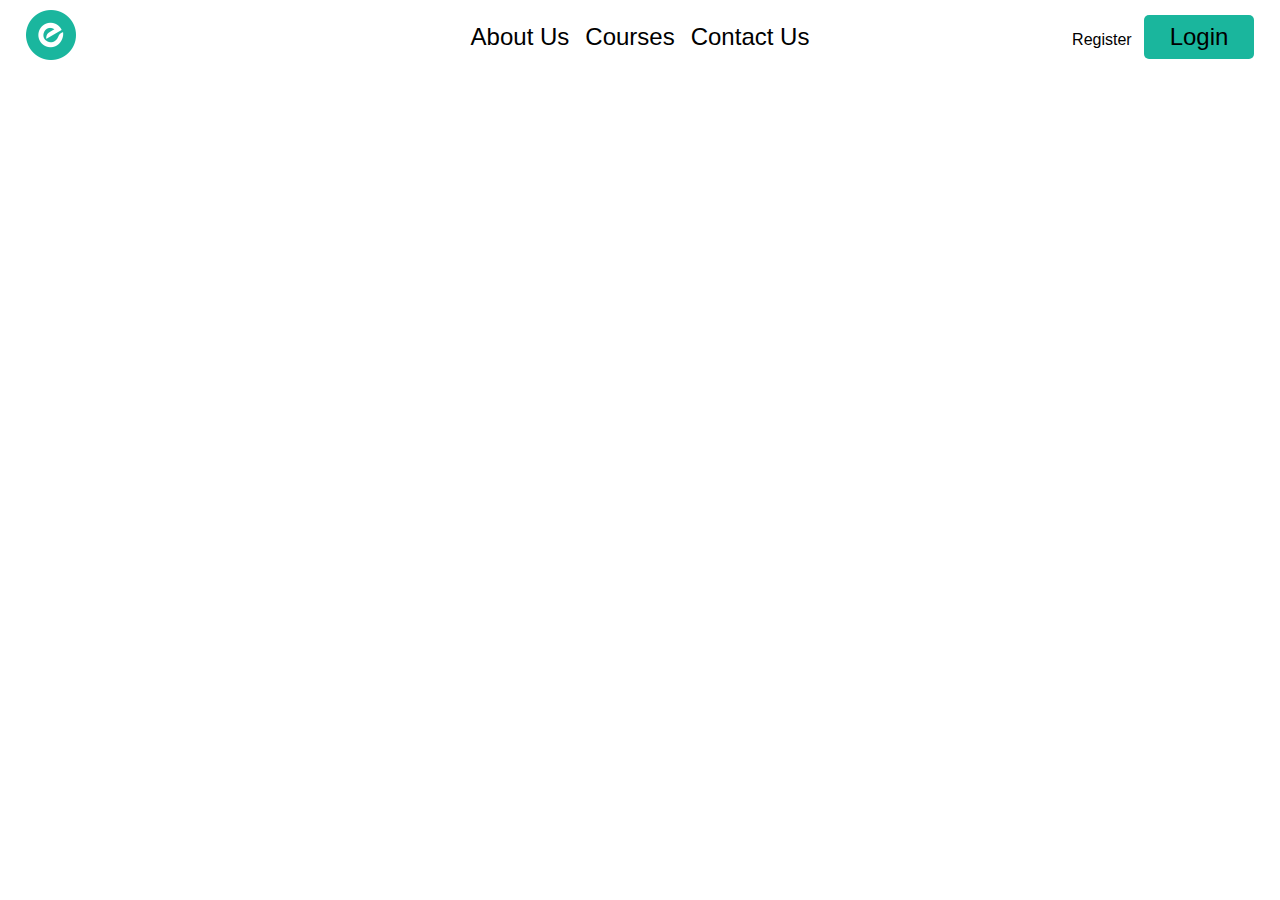
==== index.html @ 357822fe "Add Navbar, mobile menu, and website icon" ====
<!DOCTYPE html>
<html lang="en">
    <head>
        <meta charset="UTF-8" />
        <meta name="viewport" content="width=device-width, initial-scale=1" />

        <title>EduBridge - Online Course Platform</title>

        <link href="css/index.css" rel="stylesheet" />
        <link rel="icon" href="images/logo.png" type="image/png" />
    </head>

    <body>
        <header>
            <a href="/" title="Home">
                <img src="images/logo.png" alt="EduBridge Logo" class="logo" />
            </a>

            <div class="header-links">
                <a href="about.html" class="menu__link">About Us</a>
                <a href="courses.html" class="menu__link">Courses</a>
                <a href="contact.html" class="menu__link">Contact Us</a>
            </div>

            <div class="headerEnd">
                <a href="register.html" class="menu__link register">Register</a>
                <a class="menu__link mainCTA">Login</a>

                <button class="hamburger-icon">
                    <svg xmlns="http://www.w3.org/2000/svg" height="1em" viewBox="0 0 448 512">
                        <!--! Font Awesome Free 6.4.2 by @fontawesome - https://fontawesome.com License - https://fontawesome.com/license (Commercial License) Copyright 2023 Fonticons, Inc. -->
                        <path
                            d="M0 96C0 78.3 14.3 64 32 64H416c17.7 0 32 14.3 32 32s-14.3 32-32 32H32C14.3 128 0 113.7 0 96zM0 256c0-17.7 14.3-32 32-32H416c17.7 0 32 14.3 32 32s-14.3 32-32 32H32c-17.7 0-32-14.3-32-32zM448 416c0 17.7-14.3 32-32 32H32c-17.7 0-32-14.3-32-32s14.3-32 32-32H416c17.7 0 32 14.3 32 32z" />
                    </svg>
                </button>
            </div>
            <section class="mobile-menu">
                <a href="about.html" class="menu__link">About Us</a>
                <a href="courses.html" class="menu__link">Courses</a>
                <a href="contact.html" class="menu__link">Contact Us</a>
                <a href="login.html" class="menu__link">Login</a>
                <a href="register.html" class="menu__link">Register</a>
                <button class="close-icon">
                    <svg xmlns="http://www.w3.org/2000/svg" height="1em" viewBox="0 0 384 512">
                        <!--! Font Awesome Free 6.4.2 by @fontawesome - https://fontawesome.com License - https://fontawesome.com/license (Commercial License) Copyright 2023 Fonticons, Inc. -->
                        <path
                            d="M342.6 150.6c12.5-12.5 12.5-32.8 0-45.3s-32.8-12.5-45.3 0L192 210.7 86.6 105.4c-12.5-12.5-32.8-12.5-45.3 0s-12.5 32.8 0 45.3L146.7 256 41.4 361.4c-12.5 12.5-12.5 32.8 0 45.3s32.8 12.5 45.3 0L192 301.3 297.4 406.6c12.5 12.5 32.8 12.5 45.3 0s12.5-32.8 0-45.3L237.3 256 342.6 150.6z" />
                    </svg>
                </button>
            </section>
        </header>

        <section class="landing__container"></section>

        <footer></footer>
        <script src="js/app.js"></script>
    </body>
</html>
---- css/index.css ----
/* --- Fonts Importing --- */

@font-face {
    font-family: "Spartan";
    src: url("../fonts/spartan.woff") format("woff");
    font-weight: normal;
    font-style: normal;
    font-display: swap;
}

@font-face {
    font-family: "Poppins-Regular";
    src: url("../fonts/poppins.woff") format("woff");
    font-weight: normal;
    font-style: normal;
    font-display: swap;
}

/* --- General Rules --- */
* {
    box-sizing: border-box;
    -webkit-font-smoothing: antialiased;
    text-rendering: optimizeLegibility;
    margin: 0;
}

:root {
    --primary: #1ab69d;
    --secondary: #ee4a62;
    --tertiary: #f8b81f;

    --black: #000000;
    --white: #ffffff;
    --gray: #ececec;

    --transition: ease 0.4s all;

    --font-Titles: "Spartan", sans-serif;
    --font-Text: "Poppins-Regular", sans-serif;
}

/* Header Styles */

header {
    position: sticky;
    box-sizing: border-box;
    top: 0;
    left: 0;
    z-index: 9999;
    width: 100%;
    display: flex;
    justify-content: space-between;
    align-items: center;
    padding: 10px 2vw;
    transition: var(--transition);
    background-color: var(--white);
}

.menu__link {
    font-weight: normal;
    font-family: var(--font-Text);
    align-self: center;
    font-size: 1.5rem;
    padding: 8px;
    text-decoration: none;
    color: var(--black);
    transition: var(--transition);
}

.header-links {
    position: absolute;
    top: 50%;
    left: 50%;
    transform: translate(-50%, -50%);
    display: inline-flex;
    padding: 0 1.5rem;
    justify-content: center;
    align-items: center;
    gap: 0;
    border-radius: 1rem;
}

.menu__link:hover {
    color: var(--primary);
}

.logo {
    height: 50px;
}

.hamburger-icon {
    display: none;
}

.mobile-menu {
    display: none;
    position: fixed;
    top: 0;
    left: 0;
    width: 100vw;
    height: 100vh;
    background-color: var(--primary);
    z-index: 999;
}

.mobile-menu.active {
    display: flex;
    flex-direction: column;
    align-items: center;
    justify-content: center;
}

.mobile-menu.active a {
    font-size: 64px;
    text-decoration: none;
    padding: 12px 0;
    color: var(--black);
    font-family: var(--font-Titles);
    transition: var(--transition);
}

.mobile-menu.active a:hover {
    text-decoration: underline;
}

.headerEnd a {
    color: var(--black);
    border-radius: 10px;
    transition: var(--transition);
    display: inline-flex;
    padding: 0.5rem;
    justify-content: center;
    align-items: center;
    border-radius: 1rem;
    font-size: 1rem;
}

.headerEnd a.mainCTA {
    border-radius: 10px;
    transition: var(--transition);
    display: inline-flex;
    padding: 8px 26px;
    justify-content: center;
    align-items: center;
    border-radius: 5px;
    background-color: var(--primary);
    font-size: 1.5rem;
}

.headerEnd a.mainCTA:hover {
    background-color: var(--black);
}

.close-icon {
    position: absolute;
    top: 10px;
    right: 2vw;
    background: none;
    border: none;
    cursor: pointer;
    outline: none;
    color: var(--black);
    cursor: pointer;
    outline: none;
    z-index: 1000;
}

@media screen and (max-width: 900px) {
    .header-links,
    .headerEnd a.mainCTA,
    .headerEnd a.register {
        display: none;
    }
    .hamburger-icon,
    .close-icon {
        display: block;
        margin: 0;
        padding: 0;
        border: none;
        background: none;
        cursor: pointer;
        outline: none;
    }
    .hamburger-icon svg,
    .close-icon svg {
        height: 45px;
        width: 45px;
        padding: 10px;
        margin: 0 5px;
        fill: var(--black);
        transition: var(--transition);
    }
    .headerEnd {
        display: flex;
        flex-direction: row;
        margin-left: auto;
    }
}
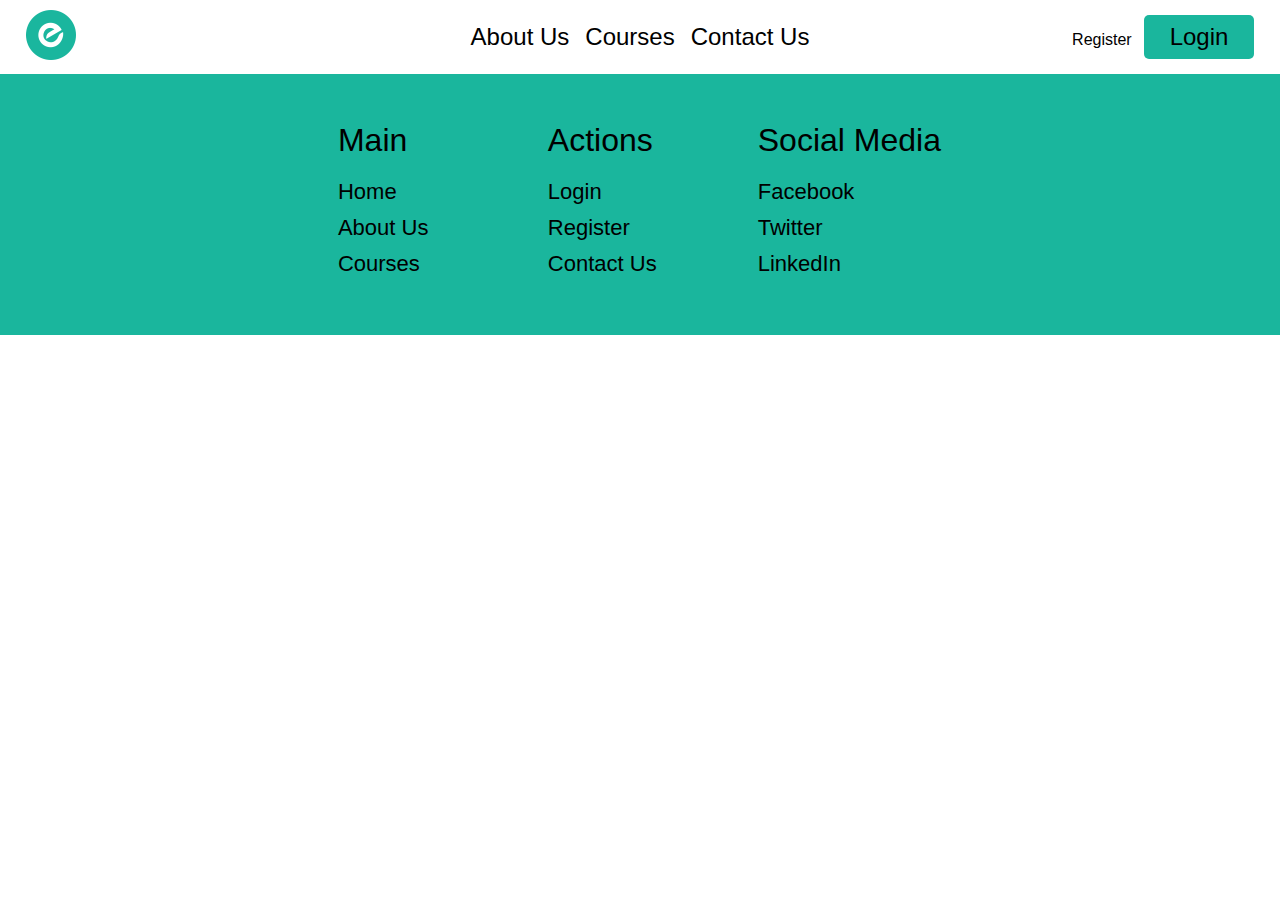
==== commit 4bc11735: "Added the footer" ====
--- a/index.html
+++ b/index.html
@@ -52,7 +52,34 @@
 
         <section class="landing__container"></section>
 
-        <footer></footer>
+        <footer>
+            <div class="footerContainer">
+                <div class="footerColumn">
+                    <div class="footerTitle">Main</div>
+                    <div class="footerList">
+                        <a href="/" class="footerListItem">Home</a>
+                        <a href="/about.html/" class="footerListItem">About Us</a>
+                        <a href="/courses.html" class="footerListItem">Courses</a>
+                    </div>
+                </div>
+                <div class="footerColumn">
+                    <div class="footerTitle">Actions</div>
+                    <div class="footerList">
+                        <a href="/login.html" class="footerListItem">Login</a>
+                        <a href="/register.html" class="footerListItem">Register</a>
+                        <a href="/contact.html" class="footerListItem">Contact Us</a>
+                    </div>
+                </div>
+                <div class="footerColumn">
+                    <div class="footerTitle">Social Media</div>
+                    <div class="footerList">
+                        <a target="_blank" href="#" class="footerListItem" rel="noopener">Facebook</a>
+                        <a target="_blank" href="#" class="footerListItem" rel="noopener">Twitter</a>
+                        <a target="_blank" href="#" class="footerListItem" rel="noopener">LinkedIn</a>
+                    </div>
+                </div>
+            </div>
+        </footer>
         <script src="js/app.js"></script>
     </body>
 </html>
--- a/css/index.css
+++ b/css/index.css
@@ -196,3 +196,73 @@
         margin-left: auto;
     }
 }
+
+/* Footer Styles */
+
+footer {
+    background-color: var(--primary);
+    padding: 48px 2vw;
+    color: var(--black);
+}
+
+.footerContainer {
+    display: flex;
+    justify-content: center;
+    width: 100%;
+    gap: 2vw;
+}
+
+.footerLogoContainer {
+    display: flex;
+    align-items: center;
+    width: 30%;
+    max-width: 180px;
+    margin-right: 10vw;
+}
+
+.footerLogo img {
+    height: 70px;
+}
+
+.footerColumn {
+    display: flex;
+    flex-direction: column;
+    width: 15%;
+}
+
+.footerTitle {
+    font-size: 32px;
+    margin-bottom: 20px;
+    font-family: var(--font-Text);
+}
+
+.footerList {
+    display: flex;
+    flex-direction: column;
+}
+
+.footerListItem {
+    margin-bottom: 10px;
+    text-decoration: none;
+    color: var(--black);
+    font-size: 22px;
+    font-family: var(--font-Titles);
+    transition: var(--transition);
+}
+
+.footerListItem:hover {
+    text-decoration: underline;
+}
+
+@media screen and (max-width: 900px) {
+    .footerContainer {
+        flex-direction: column;
+        gap: 2rem;
+        align-items: center;
+    }
+    .footerColumn {
+        width: 100%;
+        justify-content: center;
+        align-items: center;
+    }
+}
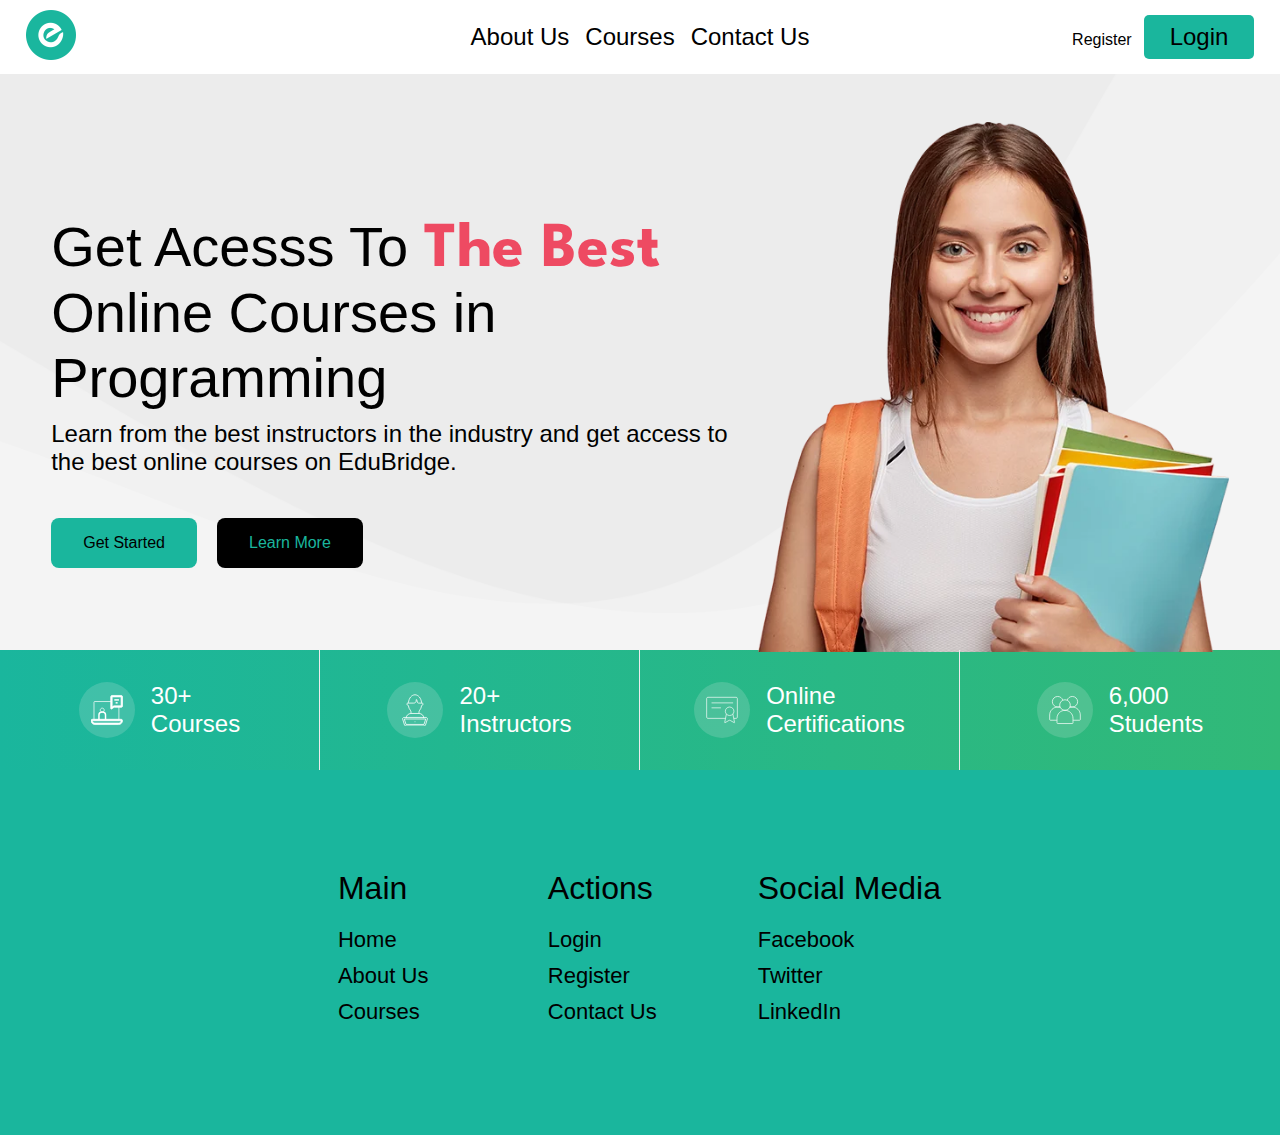
==== commit 70b7ed88: "Fix navbar and home page hero section" ====
--- a/index.html
+++ b/index.html
@@ -6,7 +6,14 @@
 
         <title>EduBridge - Online Course Platform</title>
 
+        <link rel="preconnect" href="https://fonts.googleapis.com" />
+        <link rel="preconnect" href="https://fonts.gstatic.com" crossorigin />
+        <link
+            href="https://fonts.googleapis.com/css2?family=League+Spartan:wght@100..900&display=swap"
+            rel="stylesheet" />
+
         <link href="css/index.css" rel="stylesheet" />
+        <link href="css/home.css" rel="stylesheet" />
         <link rel="icon" href="images/logo.png" type="image/png" />
     </head>
 
@@ -24,7 +31,7 @@
 
             <div class="headerEnd">
                 <a href="register.html" class="menu__link register">Register</a>
-                <a class="menu__link mainCTA">Login</a>
+                <a href="login.html" class="menu__link mainCTA">Login</a>
 
                 <button class="hamburger-icon">
                     <svg xmlns="http://www.w3.org/2000/svg" height="1em" viewBox="0 0 448 512">
@@ -50,7 +57,128 @@
             </section>
         </header>
 
-        <section class="landing__container"></section>
+        <section class="landingContainer">
+            <div class="heroSection">
+                <div class="heroSectionWrapper">
+                    <div class="heroTextContainer">
+                        <div class="heroTextTitle">
+                            <span> Get Acesss To</span>
+                            <span class="heroTextHighlight">The Best</span>
+                            Online Courses in Programming
+                        </div>
+                        <div class="heroTextDescription">
+                            <span>
+                                Learn from the best instructors in the industry and get access to the best online
+                                courses on EduBridge.</span
+                            >
+                        </div>
+                        <div class="heroCTAContainer">
+                            <a href="register.html" class="heroCTA">Get Started</a>
+                            <a href="about.html" class="heroCTA2">Learn More</a>
+                        </div>
+                    </div>
+                    <div class="heroImageContainer">
+                        <img src="images/hero.webp" alt="Hero Image" class="heroImage" />
+                    </div>
+                </div>
+            </div>
+        </section>
+
+        <div class="heroBulletPoints">
+            <div class="heroBulletPointsWrapper">
+                <div class="heroBulletPoint">
+                    <div class="heroBulletImage">
+                        <svg xmlns="http://www.w3.org/2000/svg" width="38" height="36" viewBox="0 0 44 40" fill="none">
+                            <path
+                                d="M41.37 34.7695C41.27 36.5695 39.78 37.9995 37.95 37.9995H5.42C3.6 37.9995 2.1 36.5695 2 34.7695H41.37ZM41.57 32.7695H1.81C0.81 32.7695 0 33.5795 0 34.5795C0 37.5695 2.43 39.9995 5.42 39.9995H37.95C40.94 39.9995 43.37 37.5695 43.37 34.5795C43.38 33.5795 42.57 32.7695 41.57 32.7695Z"
+                                fill="#ffffff"></path>
+                            <path
+                                d="M38.3501 15.5801V33.6801H4.12012V9.27012C4.12012 8.77012 4.52012 8.37012 5.02012 8.37012H28.0001"
+                                stroke="#ffffff"></path>
+                            <path
+                                d="M41.3801 2V14.27H31.9901C31.3001 14.27 30.6301 14.52 30.1101 14.96L29.1101 15.64V2H41.3801ZM41.5701 0H28.9201C27.9201 0 27.1101 0.81 27.1101 1.81V17.89C27.1101 18.39 27.5201 18.72 27.9401 18.72C28.1401 18.72 28.3501 18.64 28.5201 18.48L31.3501 16.54C31.5201 16.37 31.7501 16.27 31.9901 16.27H41.5701C42.5701 16.27 43.3801 15.46 43.3801 14.46V1.81C43.3801 0.81 42.5701 0 41.5701 0Z"
+                                fill="#ffffff"></path>
+                            <path
+                                d="M32.0801 6.12988H38.4101"
+                                stroke="#ffffff"
+                                stroke-width="2"
+                                stroke-miterlimit="10"></path>
+                            <path d="M33.8899 10.1396H36.5899" stroke="#ffffff" stroke-width="2"></path>
+                            <path
+                                d="M10.9399 33.6701V26.7001C10.9399 24.5601 12.9599 22.8301 15.4599 22.8301C17.9599 22.8301 19.9799 24.5601 19.9799 26.7001V33.6701"
+                                stroke="#ffffff"
+                                stroke-width="2"></path>
+                            <path
+                                d="M15.46 22.8302C16.9567 22.8302 18.17 21.6168 18.17 20.1202C18.17 18.6235 16.9567 17.4102 15.46 17.4102C13.9633 17.4102 12.75 18.6235 12.75 20.1202C12.75 21.6168 13.9633 22.8302 15.46 22.8302Z"
+                                stroke="#ffffff"></path>
+                        </svg>
+                    </div>
+                    <div class="heroBulletText">
+                        30+ <br />
+                        Courses
+                    </div>
+                </div>
+                <div class="heroBulletPoint">
+                    <div class="heroBulletImage">
+                        <svg xmlns="http://www.w3.org/2000/svg" width="26" height="40" viewBox="0 0 31 40" fill="none">
+                            <path
+                                d="M28.8827 31.2393L26.7251 38.0491H4.27539L2.11774 31.2393H28.8827V31.2393ZM29.3042 29.2881H1.69624C0.55218 29.2881 -0.260704 30.3613 0.0805067 31.4247L2.42884 38.8393C2.63959 39.532 3.30194 40.0003 4.04457 40.0003H26.9659C27.7085 40.0003 28.3709 39.532 28.5816 38.8393L30.93 31.4247C31.2611 30.3613 30.4483 29.2881 29.3042 29.2881Z"></path>
+                            <path
+                                d="M4.48584 30.1174C4.48584 26.9369 7.14528 24.3516 10.4169 24.3516H20.583C23.8546 24.3516 26.514 26.9369 26.514 30.1174"></path>
+                            <path d="M15.0737 34.6436H15.9268"></path>
+                            <path
+                                d="M20.4827 24.3512V22.5853C20.4827 21.7268 20.8039 20.9073 21.3558 20.2341C22.5802 18.7512 23.4232 17.1024 23.7242 14.6341C23.7744 14.2146 24.1357 13.8829 24.5672 13.8829C25.059 13.8829 25.4503 13.4927 25.4503 13.0146V12.2439C25.4503 11.7658 25.0489 11.3756 24.5572 11.3756H24.5471C24.1056 11.3756 23.7543 11.0536 23.7042 10.6341C23.0518 5.1512 19.6197 0.975586 15.5051 0.975586C11.3804 0.975586 7.95828 5.1512 7.27586 10.6341C7.22568 11.0536 6.86439 11.3853 6.43286 11.3853H6.41279C5.8508 11.3853 5.38916 11.8341 5.38916 12.3805V12.878C5.38916 13.4244 5.8508 13.8731 6.41279 13.8731C6.85436 13.8731 7.20561 14.1951 7.25578 14.6244C7.55685 17.0927 8.40988 18.7512 9.62419 20.2341C10.1761 20.9073 10.4973 21.7366 10.4973 22.5951V24.3512"></path>
+                            <path
+                                d="M6.51318 11.3857H13.9395C15.4449 11.3857 16.8298 10.3223 16.9301 8.86862C16.9603 8.40033 16.9201 7.44423 17.0807 7.00521C17.171 6.7613 17.5724 6.83935 17.6527 7.09301L18.4957 10.4686C18.6763 11.0247 19.2082 11.3955 19.8003 11.3955H24.3565"></path>
+                        </svg>
+                    </div>
+                    <div class="heroBulletText">
+                        20+ <br />
+                        Instructors
+                    </div>
+                </div>
+                <div class="heroBulletPoint">
+                    <div class="heroBulletImage">
+                        <svg xmlns="http://www.w3.org/2000/svg" width="37" viewBox="0 0 48 40" fill="none">
+                            <path
+                                d="M29.1048 32.5521H2.67293C1.72721 32.5521 0.964844 31.7998 0.964844 30.8664V2.63786C0.964844 1.70453 1.72721 0.952148 2.67293 0.952148H45.3267C46.2724 0.952148 47.0348 1.70453 47.0348 2.63786V30.8664C47.0348 31.7998 46.2724 32.5521 45.3267 32.5521H41.8044"></path>
+                            <path d="M8.31836 9.33301H40.6658"></path>
+                            <path d="M8.31836 16.752H22.369"></path>
+                            <path
+                                d="M35.4355 28.2858C39.001 28.2858 41.8914 25.4332 41.8914 21.9144C41.8914 18.3956 39.001 15.543 35.4355 15.543C31.8699 15.543 28.9795 18.3956 28.9795 21.9144C28.9795 25.4332 31.8699 28.2858 35.4355 28.2858Z"></path>
+                            <path
+                                d="M30.5523 26.0762L28.0626 38.6286C28.0047 38.9238 28.3231 39.1428 28.5837 39L34.5668 35.619C35.0975 35.3143 35.7538 35.3143 36.2942 35.619L42.2773 39C42.5378 39.1524 42.8563 38.9238 42.7984 38.6286L40.3086 26.0762"></path>
+                        </svg>
+                    </div>
+                    <div class="heroBulletText">
+                        Online <br />
+                        Certifications
+                    </div>
+                </div>
+                <div class="heroBulletPoint">
+                    <div class="heroBulletImage">
+                        <svg xmlns="http://www.w3.org/2000/svg" width="38" height="40" viewBox="0 0 45 40" fill="none">
+                            <path
+                                d="M22.5004 20.4568C26.6355 20.4568 29.9876 17.1309 29.9876 13.0282C29.9876 8.92549 26.6355 5.59961 22.5004 5.59961C18.3653 5.59961 15.0132 8.92549 15.0132 13.0282C15.0132 17.1309 18.3653 20.4568 22.5004 20.4568Z"></path>
+                            <path
+                                d="M32.7999 39.0468H12.2005C11.6821 39.0468 11.2598 38.6277 11.2598 38.1134V31.6182C11.2598 25.4563 16.2896 20.4658 22.5002 20.4658C28.7107 20.4658 33.7406 25.4563 33.7406 31.6182V38.123C33.7406 38.6277 33.3182 39.0468 32.7999 39.0468Z"></path>
+                            <path
+                                d="M25.6772 6.06643C26.6563 3.09501 29.4784 0.952148 32.7997 0.952148C36.9368 0.952148 40.2869 4.27596 40.2869 8.38072C40.2869 12.4855 36.9368 15.8093 32.7997 15.8093C31.6862 15.8093 30.6303 15.5712 29.68 15.1331"></path>
+                            <path
+                                d="M29.1714 16.4088C30.3137 16.0279 31.5327 15.8184 32.7998 15.8184C39.0103 15.8184 44.0402 20.8088 44.0402 26.9707V33.4755C44.0402 33.9898 43.6178 34.4088 43.0995 34.4088H33.9133"></path>
+                            <path
+                                d="M19.3229 6.06643C18.3342 3.09501 15.5217 0.952148 12.2004 0.952148C8.06325 0.952148 4.70361 4.27596 4.70361 8.38072C4.70361 12.4855 8.05366 15.8093 12.1908 15.8093C13.3043 15.8093 14.3602 15.5712 15.3105 15.1331"></path>
+                            <path
+                                d="M15.8288 16.4088C14.6865 16.0279 13.4674 15.8184 12.2004 15.8184C5.98982 15.8184 0.959961 20.8088 0.959961 26.9707V33.4755C0.959961 33.9898 1.38232 34.4088 1.90066 34.4088H11.0869"></path>
+                        </svg>
+                    </div>
+                    <div class="heroBulletText">
+                        6,000 <br />
+                        Students
+                    </div>
+                </div>
+            </div>
+        </div>
 
         <footer>
             <div class="footerContainer">
--- a/css/index.css
+++ b/css/index.css
@@ -201,7 +201,7 @@
 
 footer {
     background-color: var(--primary);
-    padding: 48px 2vw;
+    padding: 100px 2vw;
     color: var(--black);
 }
 
--- a/css/home.css
+++ b/css/home.css
@@ -0,0 +1,132 @@
+.landingContainer {
+}
+
+.heroSection {
+    width: 100%;
+    margin: 0 auto;
+    padding: 0 4vw;
+    background-color: #ececec;
+    display: flex;
+    align-items: center;
+    font-size: 2rem;
+    background-image: url("../images/heroBG.webp");
+    background-size: cover;
+}
+
+.heroSectionWrapper {
+    max-width: 1280px;
+    margin: 0 auto;
+    display: flex;
+    justify-content: center;
+    align-items: center;
+    padding-top: 48px;
+}
+
+.heroTextContainer {
+    width: 60%;
+    display: flex;
+    flex-direction: column;
+    justify-content: center;
+    gap: 10px;
+}
+
+.heroTextTitle {
+    font-family: var(--font-Text);
+    font-size: 3.5rem;
+}
+
+.heroTextHighlight {
+    color: var(--secondary);
+    font-weight: 700;
+    font-size: 4rem;
+    font-family: "League Spartan", sans-serif;
+    font-optical-sizing: auto;
+}
+
+.heroTextDescription {
+    font-family: var(--font-Text);
+    font-size: 1.5rem;
+}
+
+.heroImageContainer {
+    width: 40%;
+}
+
+.heroImage {
+    width: 100%;
+    height: auto;
+}
+
+.heroCTAContainer {
+    display: flex;
+    align-items: center;
+    gap: 20px;
+    margin-top: 32px;
+}
+
+.heroCTAContainer a {
+    background-color: var(--primary);
+    text-decoration: none;
+    padding: 16px 32px;
+    color: var(--black);
+    font-size: 1rem;
+    border-radius: 8px;
+    font-family: var(--font-Text);
+}
+
+.heroCTAContainer .heroCTA2 {
+    background-color: var(--black);
+    color: var(--primary);
+}
+
+/* heroBulletPoints */
+
+.heroBulletPoints {
+    width: 100vw;
+    margin-top: -10px;
+    background-image: linear-gradient(-90deg, #31b978 0%, #1ab69d 100%);
+}
+
+.heroBulletPointsWrapper {
+    max-width: 1280px;
+    margin: 0 auto;
+    display: flex;
+    justify-content: center;
+    align-items: center;
+}
+
+.heroBulletPoint {
+    display: flex;
+    align-items: center;
+    justify-content: center;
+    width: 25%;
+    padding: 32px 0;
+    border-right: 1px solid var(--gray);
+}
+
+.heroBulletPoint:last-child {
+    border-right: 0;
+}
+
+.heroBulletImage {
+    border-radius: 100%;
+    background-color: #ececec2d;
+    padding: 12px;
+    margin-right: 16px;
+    display: flex;
+    align-items: center;
+    justify-content: center;
+    transition: var(--transition);
+}
+
+.heroBulletImage svg {
+    width: 32px;
+    height: 32px;
+    stroke: var(--white);
+}
+
+.heroBulletText {
+    font-family: var(--font-Text);
+    font-size: 1.5rem;
+    color: var(--white);
+}
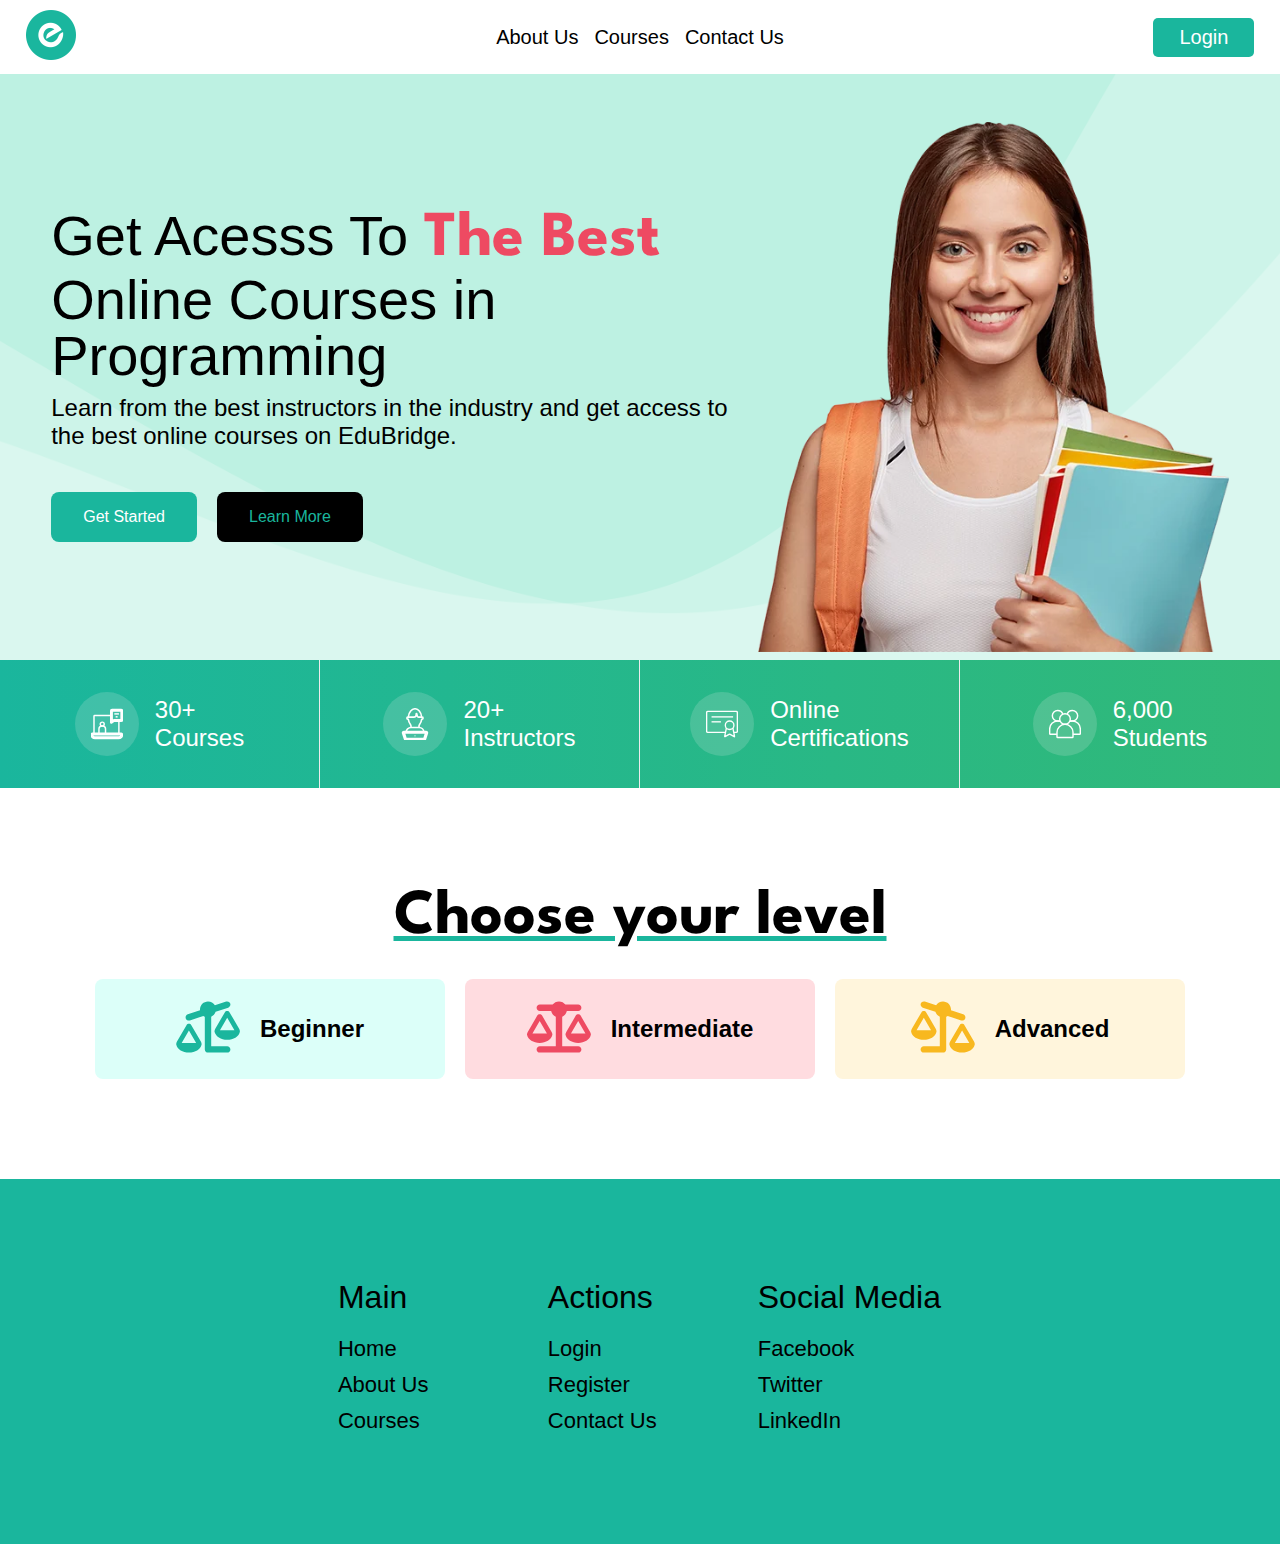
==== commit 59e7b172: "home page updates #2" ====
--- a/index.html
+++ b/index.html
@@ -82,104 +82,148 @@
                     </div>
                 </div>
             </div>
+
+            <div class="heroBulletPoints">
+                <div class="heroBulletPointsWrapper">
+                    <div class="heroBulletPoint">
+                        <div class="heroBulletImage">
+                            <svg
+                                xmlns="http://www.w3.org/2000/svg"
+                                width="38"
+                                height="36"
+                                viewBox="0 0 44 40"
+                                fill="none">
+                                <path
+                                    d="M41.37 34.7695C41.27 36.5695 39.78 37.9995 37.95 37.9995H5.42C3.6 37.9995 2.1 36.5695 2 34.7695H41.37ZM41.57 32.7695H1.81C0.81 32.7695 0 33.5795 0 34.5795C0 37.5695 2.43 39.9995 5.42 39.9995H37.95C40.94 39.9995 43.37 37.5695 43.37 34.5795C43.38 33.5795 42.57 32.7695 41.57 32.7695Z"></path>
+                                <path
+                                    d="M38.3501 15.5801V33.6801H4.12012V9.27012C4.12012 8.77012 4.52012 8.37012 5.02012 8.37012H28.0001"></path>
+                                <path
+                                    d="M41.3801 2V14.27H31.9901C31.3001 14.27 30.6301 14.52 30.1101 14.96L29.1101 15.64V2H41.3801ZM41.5701 0H28.9201C27.9201 0 27.1101 0.81 27.1101 1.81V17.89C27.1101 18.39 27.5201 18.72 27.9401 18.72C28.1401 18.72 28.3501 18.64 28.5201 18.48L31.3501 16.54C31.5201 16.37 31.7501 16.27 31.9901 16.27H41.5701C42.5701 16.27 43.3801 15.46 43.3801 14.46V1.81C43.3801 0.81 42.5701 0 41.5701 0Z"></path>
+                                <path d="M32.0801 6.12988H38.4101"></path>
+                                <path d="M33.8899 10.1396H36.5899"></path>
+                                <path
+                                    d="M10.9399 33.6701V26.7001C10.9399 24.5601 12.9599 22.8301 15.4599 22.8301C17.9599 22.8301 19.9799 24.5601 19.9799 26.7001V33.6701"></path>
+                                <path
+                                    d="M15.46 22.8302C16.9567 22.8302 18.17 21.6168 18.17 20.1202C18.17 18.6235 16.9567 17.4102 15.46 17.4102C13.9633 17.4102 12.75 18.6235 12.75 20.1202C12.75 21.6168 13.9633 22.8302 15.46 22.8302Z"></path>
+                            </svg>
+                        </div>
+                        <div class="heroBulletText">
+                            30+ <br />
+                            Courses
+                        </div>
+                    </div>
+                    <div class="heroBulletPoint">
+                        <div class="heroBulletImage">
+                            <svg
+                                xmlns="http://www.w3.org/2000/svg"
+                                width="26"
+                                height="40"
+                                viewBox="0 0 31 40"
+                                fill="none">
+                                <path
+                                    d="M28.8827 31.2393L26.7251 38.0491H4.27539L2.11774 31.2393H28.8827V31.2393ZM29.3042 29.2881H1.69624C0.55218 29.2881 -0.260704 30.3613 0.0805067 31.4247L2.42884 38.8393C2.63959 39.532 3.30194 40.0003 4.04457 40.0003H26.9659C27.7085 40.0003 28.3709 39.532 28.5816 38.8393L30.93 31.4247C31.2611 30.3613 30.4483 29.2881 29.3042 29.2881Z"></path>
+                                <path
+                                    d="M4.48584 30.1174C4.48584 26.9369 7.14528 24.3516 10.4169 24.3516H20.583C23.8546 24.3516 26.514 26.9369 26.514 30.1174"></path>
+                                <path d="M15.0737 34.6436H15.9268"></path>
+                                <path
+                                    d="M20.4827 24.3512V22.5853C20.4827 21.7268 20.8039 20.9073 21.3558 20.2341C22.5802 18.7512 23.4232 17.1024 23.7242 14.6341C23.7744 14.2146 24.1357 13.8829 24.5672 13.8829C25.059 13.8829 25.4503 13.4927 25.4503 13.0146V12.2439C25.4503 11.7658 25.0489 11.3756 24.5572 11.3756H24.5471C24.1056 11.3756 23.7543 11.0536 23.7042 10.6341C23.0518 5.1512 19.6197 0.975586 15.5051 0.975586C11.3804 0.975586 7.95828 5.1512 7.27586 10.6341C7.22568 11.0536 6.86439 11.3853 6.43286 11.3853H6.41279C5.8508 11.3853 5.38916 11.8341 5.38916 12.3805V12.878C5.38916 13.4244 5.8508 13.8731 6.41279 13.8731C6.85436 13.8731 7.20561 14.1951 7.25578 14.6244C7.55685 17.0927 8.40988 18.7512 9.62419 20.2341C10.1761 20.9073 10.4973 21.7366 10.4973 22.5951V24.3512"></path>
+                                <path
+                                    d="M6.51318 11.3857H13.9395C15.4449 11.3857 16.8298 10.3223 16.9301 8.86862C16.9603 8.40033 16.9201 7.44423 17.0807 7.00521C17.171 6.7613 17.5724 6.83935 17.6527 7.09301L18.4957 10.4686C18.6763 11.0247 19.2082 11.3955 19.8003 11.3955H24.3565"></path>
+                            </svg>
+                        </div>
+                        <div class="heroBulletText">
+                            20+ <br />
+                            Instructors
+                        </div>
+                    </div>
+                    <div class="heroBulletPoint">
+                        <div class="heroBulletImage">
+                            <svg xmlns="http://www.w3.org/2000/svg" width="37" viewBox="0 0 48 40" fill="none">
+                                <path
+                                    d="M29.1048 32.5521H2.67293C1.72721 32.5521 0.964844 31.7998 0.964844 30.8664V2.63786C0.964844 1.70453 1.72721 0.952148 2.67293 0.952148H45.3267C46.2724 0.952148 47.0348 1.70453 47.0348 2.63786V30.8664C47.0348 31.7998 46.2724 32.5521 45.3267 32.5521H41.8044"></path>
+                                <path d="M8.31836 9.33301H40.6658"></path>
+                                <path d="M8.31836 16.752H22.369"></path>
+                                <path
+                                    d="M35.4355 28.2858C39.001 28.2858 41.8914 25.4332 41.8914 21.9144C41.8914 18.3956 39.001 15.543 35.4355 15.543C31.8699 15.543 28.9795 18.3956 28.9795 21.9144C28.9795 25.4332 31.8699 28.2858 35.4355 28.2858Z"></path>
+                                <path
+                                    d="M30.5523 26.0762L28.0626 38.6286C28.0047 38.9238 28.3231 39.1428 28.5837 39L34.5668 35.619C35.0975 35.3143 35.7538 35.3143 36.2942 35.619L42.2773 39C42.5378 39.1524 42.8563 38.9238 42.7984 38.6286L40.3086 26.0762"></path>
+                            </svg>
+                        </div>
+                        <div class="heroBulletText">
+                            Online <br />
+                            Certifications
+                        </div>
+                    </div>
+                    <div class="heroBulletPoint">
+                        <div class="heroBulletImage">
+                            <svg
+                                xmlns="http://www.w3.org/2000/svg"
+                                width="38"
+                                height="40"
+                                viewBox="0 0 45 40"
+                                fill="none">
+                                <path
+                                    d="M22.5004 20.4568C26.6355 20.4568 29.9876 17.1309 29.9876 13.0282C29.9876 8.92549 26.6355 5.59961 22.5004 5.59961C18.3653 5.59961 15.0132 8.92549 15.0132 13.0282C15.0132 17.1309 18.3653 20.4568 22.5004 20.4568Z"></path>
+                                <path
+                                    d="M32.7999 39.0468H12.2005C11.6821 39.0468 11.2598 38.6277 11.2598 38.1134V31.6182C11.2598 25.4563 16.2896 20.4658 22.5002 20.4658C28.7107 20.4658 33.7406 25.4563 33.7406 31.6182V38.123C33.7406 38.6277 33.3182 39.0468 32.7999 39.0468Z"></path>
+                                <path
+                                    d="M25.6772 6.06643C26.6563 3.09501 29.4784 0.952148 32.7997 0.952148C36.9368 0.952148 40.2869 4.27596 40.2869 8.38072C40.2869 12.4855 36.9368 15.8093 32.7997 15.8093C31.6862 15.8093 30.6303 15.5712 29.68 15.1331"></path>
+                                <path
+                                    d="M29.1714 16.4088C30.3137 16.0279 31.5327 15.8184 32.7998 15.8184C39.0103 15.8184 44.0402 20.8088 44.0402 26.9707V33.4755C44.0402 33.9898 43.6178 34.4088 43.0995 34.4088H33.9133"></path>
+                                <path
+                                    d="M19.3229 6.06643C18.3342 3.09501 15.5217 0.952148 12.2004 0.952148C8.06325 0.952148 4.70361 4.27596 4.70361 8.38072C4.70361 12.4855 8.05366 15.8093 12.1908 15.8093C13.3043 15.8093 14.3602 15.5712 15.3105 15.1331"></path>
+                                <path
+                                    d="M15.8288 16.4088C14.6865 16.0279 13.4674 15.8184 12.2004 15.8184C5.98982 15.8184 0.959961 20.8088 0.959961 26.9707V33.4755C0.959961 33.9898 1.38232 34.4088 1.90066 34.4088H11.0869"></path>
+                            </svg>
+                        </div>
+                        <div class="heroBulletText">
+                            6,000 <br />
+                            Students
+                        </div>
+                    </div>
+                </div>
+            </div>
+
+            <section class="ChooseYourLevel">
+                <h1 class="sectionTitle">Choose your level</h1>
+
+                <div class="levelsContainer">
+                    <a href="courses.html" class="levelCard">
+                        <div class="levelCardImage">
+                            <svg xmlns="http://www.w3.org/2000/svg" viewBox="0 0 640 512">
+                                <path
+                                    d="M522.1 62.4c16.8-5.6 25.8-23.7 20.2-40.5S518.6-3.9 501.9 1.6l-113 37.7C375 15.8 349.3 0 320 0c-44.2 0-80 35.8-80 80c0 3 .2 5.9 .5 8.8L117.9 129.6c-16.8 5.6-25.8 23.7-20.2 40.5s23.7 25.8 40.5 20.2l135.5-45.2c4.5 3.2 9.3 5.9 14.4 8.2V480c0 17.7 14.3 32 32 32H512c17.7 0 32-14.3 32-32s-14.3-32-32-32H352V153.3c21-9.2 37.2-27 44.2-49l125.9-42zM439.6 288L512 163.8 584.4 288H439.6zM512 384c62.9 0 115.2-34 126-78.9c2.6-11-1-22.3-6.7-32.1L536.1 109.8c-5-8.6-14.2-13.8-24.1-13.8s-19.1 5.3-24.1 13.8L392.7 273.1c-5.7 9.8-9.3 21.1-6.7 32.1C396.8 350 449.1 384 512 384zM129.2 291.8L201.6 416H56.7l72.4-124.2zM3.2 433.1C14 478 66.3 512 129.2 512s115.2-34 126-78.9c2.6-11-1-22.3-6.7-32.1L153.2 237.8c-5-8.6-14.2-13.8-24.1-13.8s-19.1 5.3-24.1 13.8L9.9 401.1c-5.7 9.8-9.3 21.1-6.7 32.1z" />
+                            </svg>
+                        </div>
+                        <div class="levelCardText">
+                            <h2>Beginner</h2>
+                        </div>
+                    </a>
+                    <a href="courses.html" class="levelCard">
+                        <div class="levelCardImage">
+                            <svg xmlns="http://www.w3.org/2000/svg" viewBox="0 0 640 512">
+                                <path
+                                    d="M384 32H512c17.7 0 32 14.3 32 32s-14.3 32-32 32H398.4c-5.2 25.8-22.9 47.1-46.4 57.3V448H512c17.7 0 32 14.3 32 32s-14.3 32-32 32H320 128c-17.7 0-32-14.3-32-32s14.3-32 32-32H288V153.3c-23.5-10.3-41.2-31.6-46.4-57.3H128c-17.7 0-32-14.3-32-32s14.3-32 32-32H256c14.6-19.4 37.8-32 64-32s49.4 12.6 64 32zm55.6 288H584.4L512 195.8 439.6 320zM512 416c-62.9 0-115.2-34-126-78.9c-2.6-11 1-22.3 6.7-32.1l95.2-163.2c5-8.6 14.2-13.8 24.1-13.8s19.1 5.3 24.1 13.8l95.2 163.2c5.7 9.8 9.3 21.1 6.7 32.1C627.2 382 574.9 416 512 416zM126.8 195.8L54.4 320H199.3L126.8 195.8zM.9 337.1c-2.6-11 1-22.3 6.7-32.1l95.2-163.2c5-8.6 14.2-13.8 24.1-13.8s19.1 5.3 24.1 13.8l95.2 163.2c5.7 9.8 9.3 21.1 6.7 32.1C242 382 189.7 416 126.8 416S11.7 382 .9 337.1z" />
+                            </svg>
+                        </div>
+                        <div class="levelCardText">
+                            <h2>Intermediate</h2>
+                        </div>
+                    </a>
+                    <a href="courses.html" class="levelCard">
+                        <div class="levelCardImage">
+                            <svg xmlns="http://www.w3.org/2000/svg" viewBox="0 0 640 512">
+                                <path
+                                    d="M117.9 62.4c-16.8-5.6-25.8-23.7-20.2-40.5s23.7-25.8 40.5-20.2l113 37.7C265 15.8 290.7 0 320 0c44.2 0 80 35.8 80 80c0 3-.2 5.9-.5 8.8l122.6 40.9c16.8 5.6 25.8 23.7 20.2 40.5s-23.7 25.8-40.5 20.2L366.4 145.2c-4.5 3.2-9.3 5.9-14.4 8.2V480c0 17.7-14.3 32-32 32H128c-17.7 0-32-14.3-32-32s14.3-32 32-32H288V153.3c-21-9.2-37.2-27-44.2-49l-125.9-42zM200.4 288L128 163.8 55.6 288H200.4zM128 384C65.1 384 12.8 350 2 305.1c-2.6-11 1-22.3 6.7-32.1l95.2-163.2c5-8.6 14.2-13.8 24.1-13.8s19.1 5.3 24.1 13.8l95.2 163.2c5.7 9.8 9.3 21.1 6.7 32.1C243.2 350 190.9 384 128 384zm382.8-92.2L438.4 416H583.3L510.8 291.8zm126 141.3C626 478 573.7 512 510.8 512s-115.2-34-126-78.9c-2.6-11 1-22.3 6.7-32.1l95.2-163.2c5-8.6 14.2-13.8 24.1-13.8s19.1 5.3 24.1 13.8l95.2 163.2c5.7 9.8 9.3 21.1 6.7 32.1z" />
+                            </svg>
+                        </div>
+                        <div class="levelCardText">
+                            <h2>Advanced</h2>
+                        </div>
+                    </a>
+                </div>
+            </section>
         </section>
-
-        <div class="heroBulletPoints">
-            <div class="heroBulletPointsWrapper">
-                <div class="heroBulletPoint">
-                    <div class="heroBulletImage">
-                        <svg xmlns="http://www.w3.org/2000/svg" width="38" height="36" viewBox="0 0 44 40" fill="none">
-                            <path
-                                d="M41.37 34.7695C41.27 36.5695 39.78 37.9995 37.95 37.9995H5.42C3.6 37.9995 2.1 36.5695 2 34.7695H41.37ZM41.57 32.7695H1.81C0.81 32.7695 0 33.5795 0 34.5795C0 37.5695 2.43 39.9995 5.42 39.9995H37.95C40.94 39.9995 43.37 37.5695 43.37 34.5795C43.38 33.5795 42.57 32.7695 41.57 32.7695Z"
-                                fill="#ffffff"></path>
-                            <path
-                                d="M38.3501 15.5801V33.6801H4.12012V9.27012C4.12012 8.77012 4.52012 8.37012 5.02012 8.37012H28.0001"
-                                stroke="#ffffff"></path>
-                            <path
-                                d="M41.3801 2V14.27H31.9901C31.3001 14.27 30.6301 14.52 30.1101 14.96L29.1101 15.64V2H41.3801ZM41.5701 0H28.9201C27.9201 0 27.1101 0.81 27.1101 1.81V17.89C27.1101 18.39 27.5201 18.72 27.9401 18.72C28.1401 18.72 28.3501 18.64 28.5201 18.48L31.3501 16.54C31.5201 16.37 31.7501 16.27 31.9901 16.27H41.5701C42.5701 16.27 43.3801 15.46 43.3801 14.46V1.81C43.3801 0.81 42.5701 0 41.5701 0Z"
-                                fill="#ffffff"></path>
-                            <path
-                                d="M32.0801 6.12988H38.4101"
-                                stroke="#ffffff"
-                                stroke-width="2"
-                                stroke-miterlimit="10"></path>
-                            <path d="M33.8899 10.1396H36.5899" stroke="#ffffff" stroke-width="2"></path>
-                            <path
-                                d="M10.9399 33.6701V26.7001C10.9399 24.5601 12.9599 22.8301 15.4599 22.8301C17.9599 22.8301 19.9799 24.5601 19.9799 26.7001V33.6701"
-                                stroke="#ffffff"
-                                stroke-width="2"></path>
-                            <path
-                                d="M15.46 22.8302C16.9567 22.8302 18.17 21.6168 18.17 20.1202C18.17 18.6235 16.9567 17.4102 15.46 17.4102C13.9633 17.4102 12.75 18.6235 12.75 20.1202C12.75 21.6168 13.9633 22.8302 15.46 22.8302Z"
-                                stroke="#ffffff"></path>
-                        </svg>
-                    </div>
-                    <div class="heroBulletText">
-                        30+ <br />
-                        Courses
-                    </div>
-                </div>
-                <div class="heroBulletPoint">
-                    <div class="heroBulletImage">
-                        <svg xmlns="http://www.w3.org/2000/svg" width="26" height="40" viewBox="0 0 31 40" fill="none">
-                            <path
-                                d="M28.8827 31.2393L26.7251 38.0491H4.27539L2.11774 31.2393H28.8827V31.2393ZM29.3042 29.2881H1.69624C0.55218 29.2881 -0.260704 30.3613 0.0805067 31.4247L2.42884 38.8393C2.63959 39.532 3.30194 40.0003 4.04457 40.0003H26.9659C27.7085 40.0003 28.3709 39.532 28.5816 38.8393L30.93 31.4247C31.2611 30.3613 30.4483 29.2881 29.3042 29.2881Z"></path>
-                            <path
-                                d="M4.48584 30.1174C4.48584 26.9369 7.14528 24.3516 10.4169 24.3516H20.583C23.8546 24.3516 26.514 26.9369 26.514 30.1174"></path>
-                            <path d="M15.0737 34.6436H15.9268"></path>
-                            <path
-                                d="M20.4827 24.3512V22.5853C20.4827 21.7268 20.8039 20.9073 21.3558 20.2341C22.5802 18.7512 23.4232 17.1024 23.7242 14.6341C23.7744 14.2146 24.1357 13.8829 24.5672 13.8829C25.059 13.8829 25.4503 13.4927 25.4503 13.0146V12.2439C25.4503 11.7658 25.0489 11.3756 24.5572 11.3756H24.5471C24.1056 11.3756 23.7543 11.0536 23.7042 10.6341C23.0518 5.1512 19.6197 0.975586 15.5051 0.975586C11.3804 0.975586 7.95828 5.1512 7.27586 10.6341C7.22568 11.0536 6.86439 11.3853 6.43286 11.3853H6.41279C5.8508 11.3853 5.38916 11.8341 5.38916 12.3805V12.878C5.38916 13.4244 5.8508 13.8731 6.41279 13.8731C6.85436 13.8731 7.20561 14.1951 7.25578 14.6244C7.55685 17.0927 8.40988 18.7512 9.62419 20.2341C10.1761 20.9073 10.4973 21.7366 10.4973 22.5951V24.3512"></path>
-                            <path
-                                d="M6.51318 11.3857H13.9395C15.4449 11.3857 16.8298 10.3223 16.9301 8.86862C16.9603 8.40033 16.9201 7.44423 17.0807 7.00521C17.171 6.7613 17.5724 6.83935 17.6527 7.09301L18.4957 10.4686C18.6763 11.0247 19.2082 11.3955 19.8003 11.3955H24.3565"></path>
-                        </svg>
-                    </div>
-                    <div class="heroBulletText">
-                        20+ <br />
-                        Instructors
-                    </div>
-                </div>
-                <div class="heroBulletPoint">
-                    <div class="heroBulletImage">
-                        <svg xmlns="http://www.w3.org/2000/svg" width="37" viewBox="0 0 48 40" fill="none">
-                            <path
-                                d="M29.1048 32.5521H2.67293C1.72721 32.5521 0.964844 31.7998 0.964844 30.8664V2.63786C0.964844 1.70453 1.72721 0.952148 2.67293 0.952148H45.3267C46.2724 0.952148 47.0348 1.70453 47.0348 2.63786V30.8664C47.0348 31.7998 46.2724 32.5521 45.3267 32.5521H41.8044"></path>
-                            <path d="M8.31836 9.33301H40.6658"></path>
-                            <path d="M8.31836 16.752H22.369"></path>
-                            <path
-                                d="M35.4355 28.2858C39.001 28.2858 41.8914 25.4332 41.8914 21.9144C41.8914 18.3956 39.001 15.543 35.4355 15.543C31.8699 15.543 28.9795 18.3956 28.9795 21.9144C28.9795 25.4332 31.8699 28.2858 35.4355 28.2858Z"></path>
-                            <path
-                                d="M30.5523 26.0762L28.0626 38.6286C28.0047 38.9238 28.3231 39.1428 28.5837 39L34.5668 35.619C35.0975 35.3143 35.7538 35.3143 36.2942 35.619L42.2773 39C42.5378 39.1524 42.8563 38.9238 42.7984 38.6286L40.3086 26.0762"></path>
-                        </svg>
-                    </div>
-                    <div class="heroBulletText">
-                        Online <br />
-                        Certifications
-                    </div>
-                </div>
-                <div class="heroBulletPoint">
-                    <div class="heroBulletImage">
-                        <svg xmlns="http://www.w3.org/2000/svg" width="38" height="40" viewBox="0 0 45 40" fill="none">
-                            <path
-                                d="M22.5004 20.4568C26.6355 20.4568 29.9876 17.1309 29.9876 13.0282C29.9876 8.92549 26.6355 5.59961 22.5004 5.59961C18.3653 5.59961 15.0132 8.92549 15.0132 13.0282C15.0132 17.1309 18.3653 20.4568 22.5004 20.4568Z"></path>
-                            <path
-                                d="M32.7999 39.0468H12.2005C11.6821 39.0468 11.2598 38.6277 11.2598 38.1134V31.6182C11.2598 25.4563 16.2896 20.4658 22.5002 20.4658C28.7107 20.4658 33.7406 25.4563 33.7406 31.6182V38.123C33.7406 38.6277 33.3182 39.0468 32.7999 39.0468Z"></path>
-                            <path
-                                d="M25.6772 6.06643C26.6563 3.09501 29.4784 0.952148 32.7997 0.952148C36.9368 0.952148 40.2869 4.27596 40.2869 8.38072C40.2869 12.4855 36.9368 15.8093 32.7997 15.8093C31.6862 15.8093 30.6303 15.5712 29.68 15.1331"></path>
-                            <path
-                                d="M29.1714 16.4088C30.3137 16.0279 31.5327 15.8184 32.7998 15.8184C39.0103 15.8184 44.0402 20.8088 44.0402 26.9707V33.4755C44.0402 33.9898 43.6178 34.4088 43.0995 34.4088H33.9133"></path>
-                            <path
-                                d="M19.3229 6.06643C18.3342 3.09501 15.5217 0.952148 12.2004 0.952148C8.06325 0.952148 4.70361 4.27596 4.70361 8.38072C4.70361 12.4855 8.05366 15.8093 12.1908 15.8093C13.3043 15.8093 14.3602 15.5712 15.3105 15.1331"></path>
-                            <path
-                                d="M15.8288 16.4088C14.6865 16.0279 13.4674 15.8184 12.2004 15.8184C5.98982 15.8184 0.959961 20.8088 0.959961 26.9707V33.4755C0.959961 33.9898 1.38232 34.4088 1.90066 34.4088H11.0869"></path>
-                        </svg>
-                    </div>
-                    <div class="heroBulletText">
-                        6,000 <br />
-                        Students
-                    </div>
-                </div>
-            </div>
-        </div>
-
         <footer>
             <div class="footerContainer">
                 <div class="footerColumn">
--- a/css/index.css
+++ b/css/index.css
@@ -60,7 +60,7 @@
     font-weight: normal;
     font-family: var(--font-Text);
     align-self: center;
-    font-size: 1.5rem;
+    font-size: 1.25rem;
     padding: 8px;
     text-decoration: none;
     color: var(--black);
@@ -124,7 +124,7 @@
 }
 
 .headerEnd a {
-    color: var(--black);
+    color: var(--white);
     border-radius: 10px;
     transition: var(--transition);
     display: inline-flex;
@@ -144,7 +144,7 @@
     align-items: center;
     border-radius: 5px;
     background-color: var(--primary);
-    font-size: 1.5rem;
+    font-size: 1.25rem;
 }
 
 .headerEnd a.mainCTA:hover {
--- a/css/home.css
+++ b/css/home.css
@@ -5,7 +5,7 @@
     width: 100%;
     margin: 0 auto;
     padding: 0 4vw;
-    background-color: #ececec;
+    background-color: #bdf1e2;
     display: flex;
     align-items: center;
     font-size: 2rem;
@@ -33,6 +33,7 @@
 .heroTextTitle {
     font-family: var(--font-Text);
     font-size: 3.5rem;
+    line-height: 1;
 }
 
 .heroTextHighlight {
@@ -61,14 +62,14 @@
     display: flex;
     align-items: center;
     gap: 20px;
-    margin-top: 32px;
+    margin: 32px 0;
 }
 
 .heroCTAContainer a {
     background-color: var(--primary);
     text-decoration: none;
     padding: 16px 32px;
-    color: var(--black);
+    color: var(--white);
     font-size: 1rem;
     border-radius: 8px;
     font-family: var(--font-Text);
@@ -83,7 +84,6 @@
 
 .heroBulletPoints {
     width: 100vw;
-    margin-top: -10px;
     background-image: linear-gradient(-90deg, #31b978 0%, #1ab69d 100%);
 }
 
@@ -111,7 +111,7 @@
 .heroBulletImage {
     border-radius: 100%;
     background-color: #ececec2d;
-    padding: 12px;
+    padding: 16px;
     margin-right: 16px;
     display: flex;
     align-items: center;
@@ -123,6 +123,7 @@
     width: 32px;
     height: 32px;
     stroke: var(--white);
+    stroke-width: 2px;
 }
 
 .heroBulletText {
@@ -130,3 +131,80 @@
     font-size: 1.5rem;
     color: var(--white);
 }
+
+/* ChooseYourLevel */
+
+.ChooseYourLevel {
+    margin: 100px 0;
+}
+
+.sectionTitle {
+    font-weight: 700;
+    font-size: 4rem;
+    font-family: "League Spartan", sans-serif;
+    color: var(--black);
+    text-align: center;
+    margin-bottom: 32px;
+    text-decoration: underline var(--primary);
+    text-decoration-thickness: 5px;
+}
+
+.levelsContainer {
+    display: flex;
+    justify-content: center;
+    gap: 20px;
+}
+
+.levelCard {
+    display: flex;
+    align-items: center;
+    justify-content: center;
+    gap: 20px;
+    padding: 16px 32px;
+    border-radius: 8px;
+    color: var(--black);
+    transition: var(--transition);
+    text-decoration: none;
+    width: 350px;
+    font-family: var(--font-Text);
+    background-color: #ffdce0;
+}
+
+.levelCard:hover {
+    color: var(--white);
+    background-color: #ee4a62;
+}
+
+.levelCardImage svg {
+    width: 64px;
+    height: 64px;
+    fill: #ee4a62;
+}
+
+.levelCard:first-child {
+    background-color: #dcfff9;
+}
+
+.levelCard:first-child .levelCardImage svg {
+    fill: #1ab69d;
+}
+
+.levelCard:first-child:hover {
+    background-color: #1ab69d;
+}
+
+.levelCard:last-child {
+    background-color: #fff5dc;
+}
+
+.levelCard:last-child .levelCardImage svg {
+    fill: #f8b81f;
+}
+
+.levelCard:last-child:hover {
+    background-color: #f8b81f;
+}
+
+.levelCard:hover .levelCardImage svg {
+    fill: var(--white);
+}
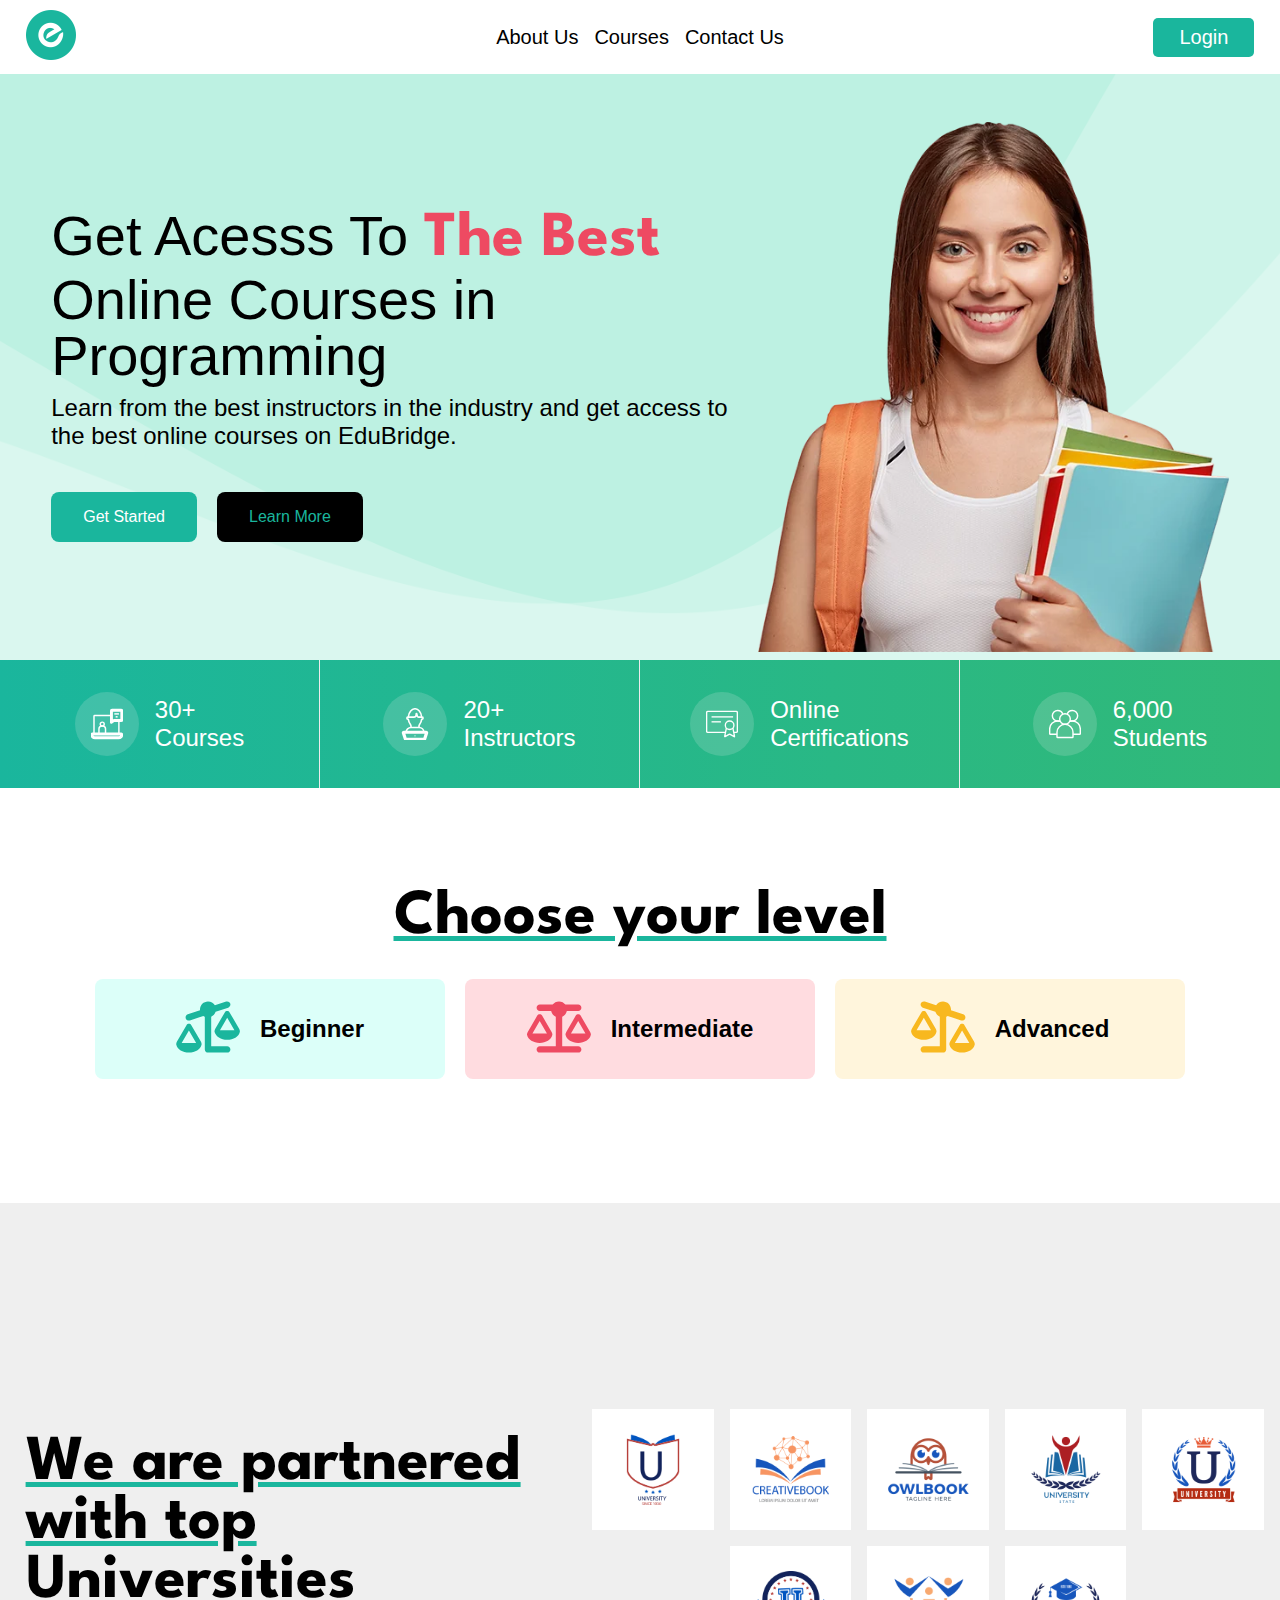
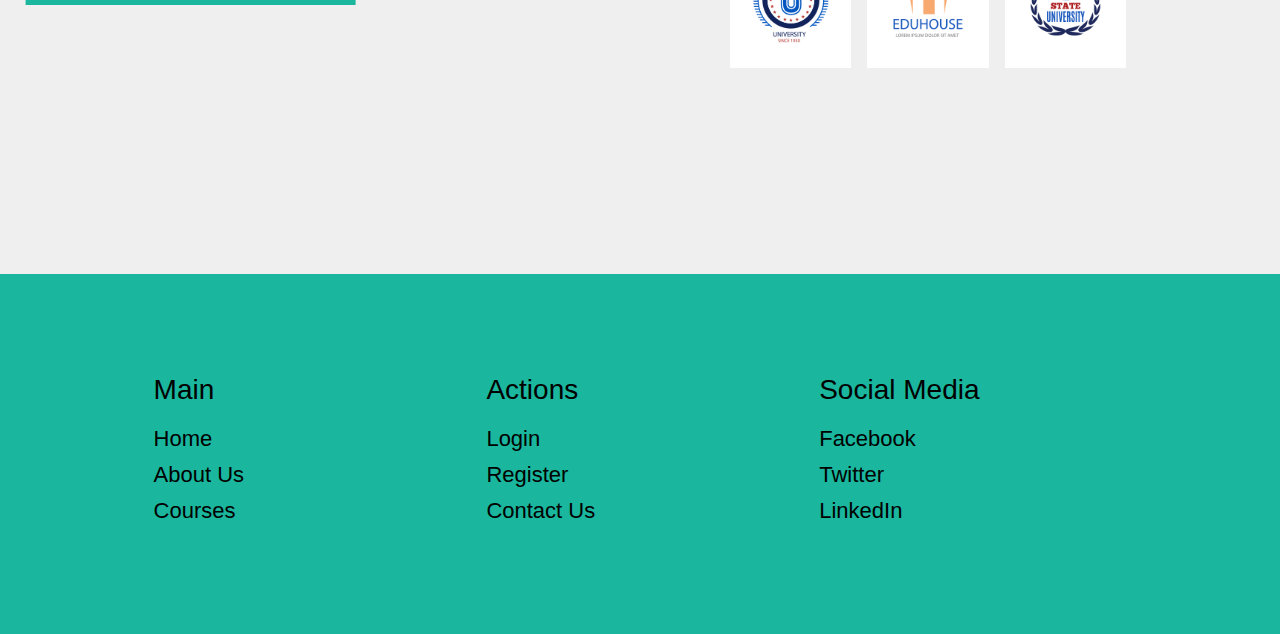
==== commit 7517c76f: "Home page updates and responsiveness" ====
--- a/index.html
+++ b/index.html
@@ -59,7 +59,7 @@
 
         <section class="landingContainer">
             <div class="heroSection">
-                <div class="heroSectionWrapper">
+                <div class="wrapper">
                     <div class="heroTextContainer">
                         <div class="heroTextTitle">
                             <span> Get Acesss To</span>
@@ -221,6 +221,29 @@
                             <h2>Advanced</h2>
                         </div>
                     </a>
+                </div>
+            </section>
+
+            <section class="PartnersSection">
+                <div class="wrapper">
+                    <div class="partnersInfoContainer">
+                        <h1 class="sectionTitle">We are partnered with top Universities</h1>
+                    </div>
+
+                    <div class="partnersLogos">
+                        <a class="partner">
+                            <img src="images/partners/1.png" draggable="false" alt="Partner 1" />
+                        </a>
+
+                        <a class="partner"> <img src="images/partners/2.png" draggable="false" alt="Partner 2" /></a>
+
+                        <a class="partner"> <img src="images/partners/3.png" draggable="false" alt="Partner 3" /></a>
+                        <a class="partner"> <img src="images/partners/4.png" draggable="false" alt="Partner 4" /> </a>
+                        <a class="partner"> <img src="images/partners/5.png" draggable="false" alt="Partner 5" /></a>
+                        <a class="partner"> <img src="images/partners/6.png" draggable="false" alt="Partner 6" /></a>
+                        <a class="partner"> <img src="images/partners/7.png" draggable="false" alt="Partner 7" /></a>
+                        <a class="partner"> <img src="images/partners/8.png" draggable="false" alt="Partner 8" /></a>
+                    </div>
                 </div>
             </section>
         </section>
--- a/css/index.css
+++ b/css/index.css
@@ -18,6 +18,8 @@
 
 /* --- General Rules --- */
 * {
+    -webkit-box-sizing: border-box;
+    -moz-box-sizing: border-box;
     box-sizing: border-box;
     -webkit-font-smoothing: antialiased;
     text-rendering: optimizeLegibility;
@@ -39,6 +41,38 @@
     --font-Text: "Poppins-Regular", sans-serif;
 }
 
+::selection {
+    background: #1ab69c5d;
+}
+
+/*--- Container ---*/
+.container {
+    padding-left: 15px;
+    padding-right: 15px;
+    width: 600px;
+    margin-left: auto;
+    margin-right: auto;
+}
+@media (min-width: 500px) {
+    .container {
+        width: 420px;
+    }
+}
+@media (min-width: 768px) {
+    .container {
+        width: 750px;
+    }
+}
+@media (min-width: 992px) {
+    .container {
+        width: 970px;
+    }
+}
+@media (min-width: 1200px) {
+    .container {
+        width: 1170px;
+    }
+}
 /* Header Styles */
 
 header {
@@ -227,11 +261,11 @@
 .footerColumn {
     display: flex;
     flex-direction: column;
-    width: 15%;
+    width: 25%;
 }
 
 .footerTitle {
-    font-size: 32px;
+    font-size: 28px;
     margin-bottom: 20px;
     font-family: var(--font-Text);
 }
@@ -265,4 +299,8 @@
         justify-content: center;
         align-items: center;
     }
-}
+    .footerList {
+        justify-content: center;
+        align-items: center;
+    }
+}
--- a/css/home.css
+++ b/css/home.css
@@ -1,5 +1,4 @@
-.landingContainer {
-}
+/* Hero Section */
 
 .heroSection {
     width: 100%;
@@ -13,7 +12,7 @@
     background-size: cover;
 }
 
-.heroSectionWrapper {
+.wrapper {
     max-width: 1280px;
     margin: 0 auto;
     display: flex;
@@ -80,6 +79,17 @@
     color: var(--primary);
 }
 
+@media screen and (max-width: 750px) {
+    .wrapper {
+        flex-direction: column;
+        gap: 20px;
+    }
+    .heroTextContainer,
+    .heroImageContainer {
+        width: 100%;
+    }
+}
+
 /* heroBulletPoints */
 
 .heroBulletPoints {
@@ -132,10 +142,30 @@
     color: var(--white);
 }
 
+@media screen and (max-width: 750px) {
+    .heroBulletPointsWrapper {
+        flex-wrap: wrap;
+    }
+    .heroBulletPoint {
+        width: 50%;
+        border: 0;
+        border-bottom: 1px solid var(--gray);
+        border-right: 1px solid var(--gray);
+    }
+    .heroBulletImage svg {
+        width: 24px;
+        height: 24px;
+    }
+    .heroBulletText {
+        font-size: 1rem;
+    }
+}
+
 /* ChooseYourLevel */
 
 .ChooseYourLevel {
     margin: 100px 0;
+    margin-bottom: 124px;
 }
 
 .sectionTitle {
@@ -208,3 +238,85 @@
 .levelCard:hover .levelCardImage svg {
     fill: var(--white);
 }
+
+@media screen and (max-width: 750px) {
+    .levelsContainer {
+        flex-wrap: wrap;
+    }
+}
+
+/* Partners Section */
+
+.PartnersSection {
+    background-color: #efefef;
+    color: var(--black);
+    display: flex;
+    text-align: center;
+    justify-content: center;
+    align-items: center;
+    overflow: hidden;
+    padding: 150px 0;
+    padding-top: 102px;
+}
+
+.partnersInfoContainer {
+    width: 45%;
+    display: flex;
+    flex-direction: column;
+    justify-content: center;
+    align-items: center;
+}
+
+.partnersInfoContainer .sectionTitle {
+    text-align: start;
+    padding-left: 2vw;
+}
+
+.partnersLogos {
+    width: 55%;
+    display: flex;
+    align-items: center;
+    justify-content: center;
+    flex-wrap: wrap;
+    margin: 3rem 0rem;
+    z-index: 1;
+}
+
+.partner {
+    background-color: var(--white);
+    display: flex;
+    justify-content: center;
+    align-items: center;
+    padding: 1rem;
+    margin: 0.5rem;
+    transition: ease 0.4s all;
+}
+
+.partner:hover {
+    box-shadow: 0 4px 8px rgba(0, 0, 0, 0.5);
+}
+
+.partner img {
+    width: 7vw;
+    height: 7vw;
+}
+
+@media screen and (max-width: 750px) {
+    .partnersInfoContainer {
+        width: 100%;
+    }
+    .partnersInfoContainer .sectionTitle {
+        text-align: center;
+    }
+    .partnersLogos {
+        width: 100%;
+    }
+    .partner {
+        margin: 0.5rem;
+        padding: 0.8rem;
+    }
+    .partner img {
+        width: 7rem;
+        height: 7rem;
+    }
+}
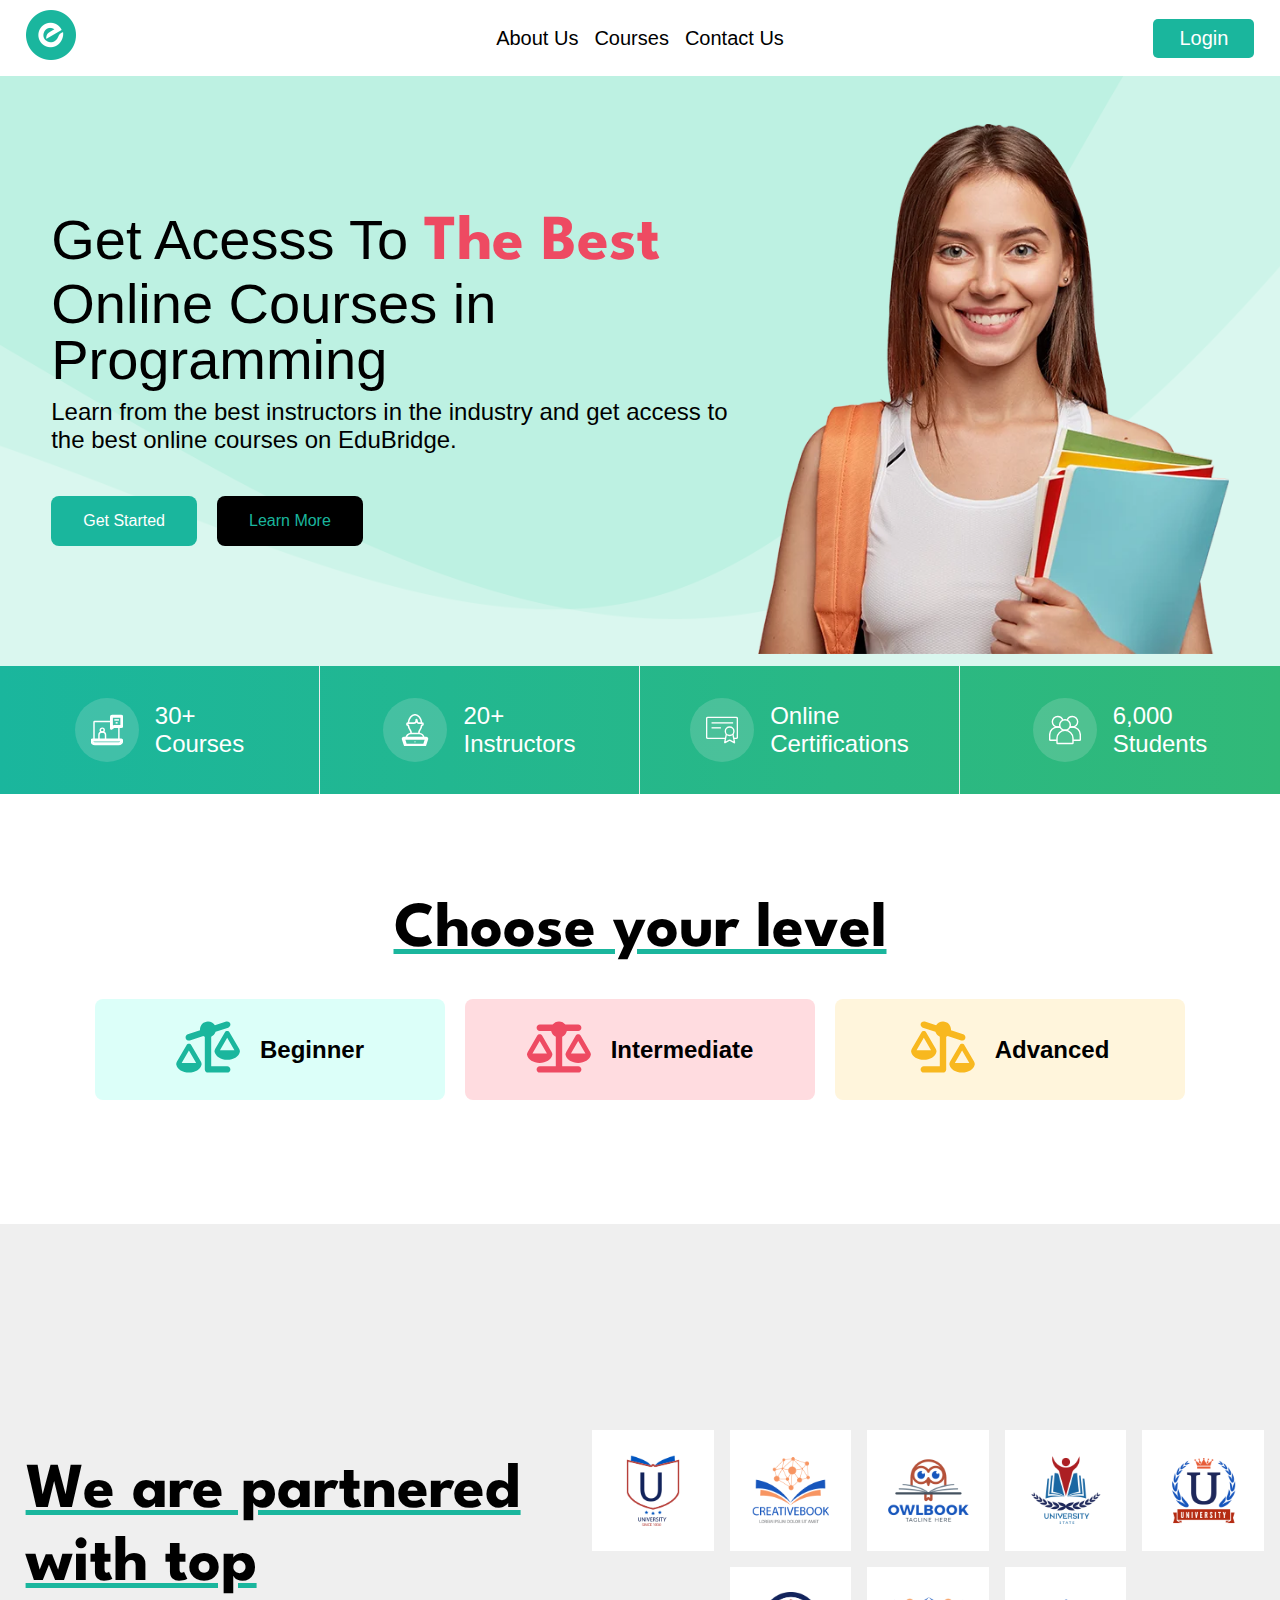
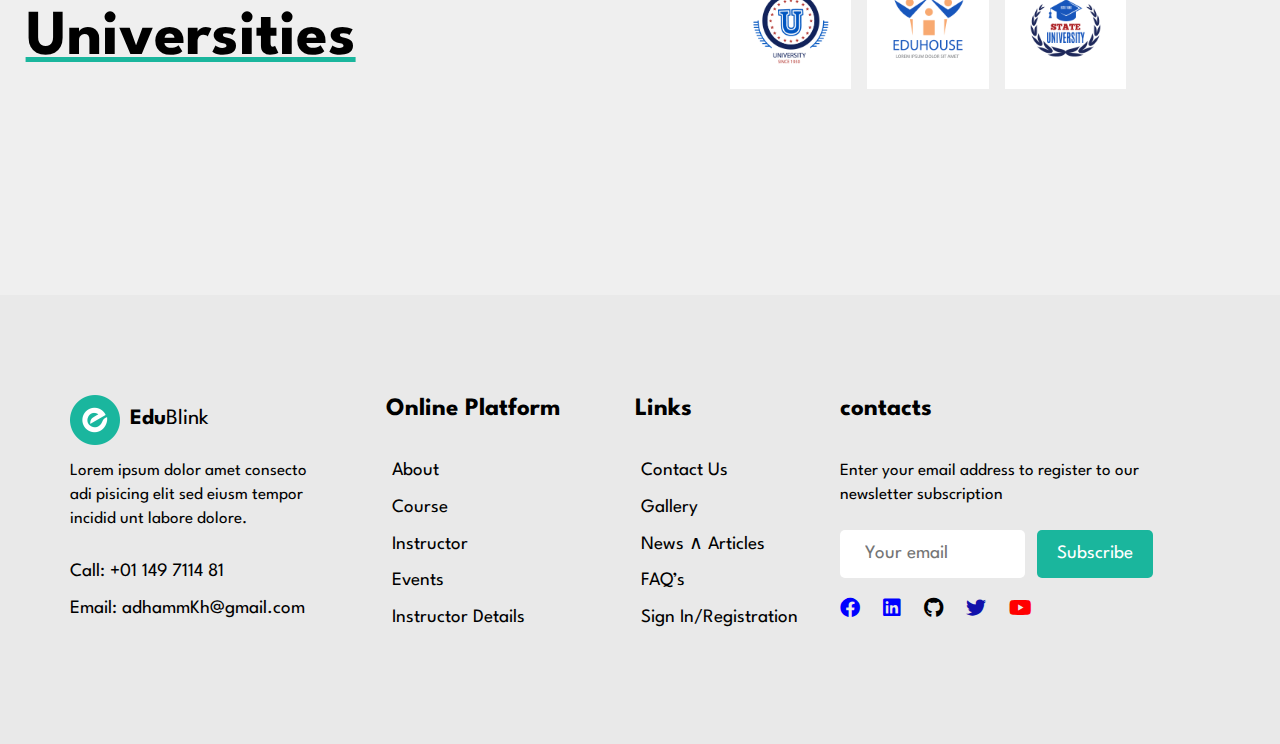
==== commit 920b24bc: "edit footer in all pages" ====
--- a/index.html
+++ b/index.html
@@ -8,12 +8,17 @@
 
         <link rel="preconnect" href="https://fonts.googleapis.com" />
         <link rel="preconnect" href="https://fonts.gstatic.com" crossorigin />
+        <!--normalize file-->
+        <link rel="stylesheet" href="css/normalize.css" />
+        <!-- Font Awesome Library -->
+        <link rel="stylesheet" href="css/all.min.css" />
+        <link href="css/index.css" rel="stylesheet" />
+        <link href="css/home.css" rel="stylesheet" />
+        <link rel="preconnect" href="https://fonts.googleapis.com" />
+        <link rel="preconnect" href="https://fonts.gstatic.com" crossorigin />
         <link
             href="https://fonts.googleapis.com/css2?family=League+Spartan:wght@100..900&display=swap"
             rel="stylesheet" />
-
-        <link href="css/index.css" rel="stylesheet" />
-        <link href="css/home.css" rel="stylesheet" />
         <link rel="icon" href="images/logo.png" type="image/png" />
     </head>
 
@@ -248,32 +253,52 @@
             </section>
         </section>
         <footer>
-            <div class="footerContainer">
-                <div class="footerColumn">
-                    <div class="footerTitle">Main</div>
-                    <div class="footerList">
-                        <a href="/" class="footerListItem">Home</a>
-                        <a href="/about.html/" class="footerListItem">About Us</a>
-                        <a href="/courses.html" class="footerListItem">Courses</a>
-                    </div>
-                </div>
-                <div class="footerColumn">
-                    <div class="footerTitle">Actions</div>
-                    <div class="footerList">
-                        <a href="/login.html" class="footerListItem">Login</a>
-                        <a href="/register.html" class="footerListItem">Register</a>
-                        <a href="/contact.html" class="footerListItem">Contact Us</a>
-                    </div>
-                </div>
-                <div class="footerColumn">
-                    <div class="footerTitle">Social Media</div>
-                    <div class="footerList">
-                        <a target="_blank" href="#" class="footerListItem" rel="noopener">Facebook</a>
-                        <a target="_blank" href="#" class="footerListItem" rel="noopener">Twitter</a>
-                        <a target="_blank" href="#" class="footerListItem" rel="noopener">LinkedIn</a>
-                    </div>
-                </div>
-            </div>
+                <div class="container">
+                    <div class="info">
+                        <div class="logo">
+                            <img src="images/logo.png" alt="">
+                            <h4><span>Edu</span>Blink</h4>
+                        </div>
+                        <p>Lorem ipsum dolor amet consecto adi pisicing elit sed eiusm tempor incidid unt labore dolore.</p>
+                        <span class="contact">Call: <a href="#"> +01 149 7114 81</a></span>
+                        <span class="contact">Email: <a href="#"> adhammKh@gmail.com</a></span>
+                    </div>
+                    <div class="online-platform">
+                        <h4>online platform</h4>
+                        <ul>
+                            <li><a href="#">about</a></li>
+                            <li><a href="#">course</a></li>
+                            <li><a href="#">instructor</a></li>
+                            <li><a href="#">events</a></li>
+                            <li><a href="#">instructor details</a></li>
+                        </ul>
+                    </div>
+                    <div class="online-platform">   <!-- same name of previus class for the same style of class(online-platform)-->
+                        <h4>links</h4>
+                        <ul>
+                            <li><a href="#">contact us</a></li>
+                            <li><a href="#">gallery</a></li>
+                            <li><a href="#">news &and; articles</a></li>
+                            <li><a href="#">FAQ’s</a></li>
+                            <li><a href="#">sign In/Registration</a></li>
+                        </ul>
+                    </div>
+                    <div class="contacts">
+                        <h4>contacts</h4>
+                        <p>Enter your email address to register to our newsletter subscription</p>
+                        <form action="">
+                            <input type="email" placeholder="Your email">
+                            <input type="submit" value="subscribe">
+                        </form>
+                        <div class="links">
+                            <i class="fa-brands fa-facebook facebook"></i>
+                            <i class="fa-brands fa-linkedin linkedin"></i>
+                            <i class="fa-brands fa-github github"></i>
+                            <i class="fa-brands fa-twitter twitter"></i>
+                            <i class="fa-brands fa-youtube youtube"></i>
+                        </div>
+                    </div>
+                </div>
         </footer>
         <script src="js/app.js"></script>
     </body>
--- a/css/all.min.css
+++ b/css/all.min.css
@@ -0,0 +1,9 @@
+/*!
+ * Font Awesome Free 6.4.2 by @fontawesome - https://fontawesome.com
+ * License - https://fontawesome.com/license/free (Icons: CC BY 4.0, Fonts: SIL OFL 1.1, Code: MIT License)
+ * Copyright 2023 Fonticons, Inc.
+ */
+.fa{font-family:var(--fa-style-family,"Font Awesome 6 Free");font-weight:var(--fa-style,900)}.fa,.fa-brands,.fa-classic,.fa-regular,.fa-sharp,.fa-solid,.fab,.far,.fas{-moz-osx-font-smoothing:grayscale;-webkit-font-smoothing:antialiased;display:var(--fa-display,inline-block);font-style:normal;font-variant:normal;line-height:1;text-rendering:auto}.fa-classic,.fa-regular,.fa-solid,.far,.fas{font-family:"Font Awesome 6 Free"}.fa-brands,.fab{font-family:"Font Awesome 6 Brands"}.fa-1x{font-size:1em}.fa-2x{font-size:2em}.fa-3x{font-size:3em}.fa-4x{font-size:4em}.fa-5x{font-size:5em}.fa-6x{font-size:6em}.fa-7x{font-size:7em}.fa-8x{font-size:8em}.fa-9x{font-size:9em}.fa-10x{font-size:10em}.fa-2xs{font-size:.625em;line-height:.1em;vertical-align:.225em}.fa-xs{font-size:.75em;line-height:.08333em;vertical-align:.125em}.fa-sm{font-size:.875em;line-height:.07143em;vertical-align:.05357em}.fa-lg{font-size:1.25em;line-height:.05em;vertical-align:-.075em}.fa-xl{font-size:1.5em;line-height:.04167em;vertical-align:-.125em}.fa-2xl{font-size:2em;line-height:.03125em;vertical-align:-.1875em}.fa-fw{text-align:center;width:1.25em}.fa-ul{list-style-type:none;margin-left:var(--fa-li-margin,2.5em);padding-left:0}.fa-ul>li{position:relative}.fa-li{left:calc(var(--fa-li-width, 2em)*-1);position:absolute;text-align:center;width:var(--fa-li-width,2em);line-height:inherit}.fa-border{border-radius:var(--fa-border-radius,.1em);border:var(--fa-border-width,.08em) var(--fa-border-style,solid) var(--fa-border-color,#eee);padding:var(--fa-border-padding,.2em .25em .15em)}.fa-pull-left{float:left;margin-right:var(--fa-pull-margin,.3em)}.fa-pull-right{float:right;margin-left:var(--fa-pull-margin,.3em)}.fa-beat{-webkit-animation-name:fa-beat;animation-name:fa-beat;-webkit-animation-delay:var(--fa-animation-delay,0s);animation-delay:var(--fa-animation-delay,0s);-webkit-animation-direction:var(--fa-animation-direction,normal);animation-direction:var(--fa-animation-direction,normal);-webkit-animation-duration:var(--fa-animation-duration,1s);animation-duration:var(--fa-animation-duration,1s);-webkit-animation-iteration-count:var(--fa-animation-iteration-count,infinite);animation-iteration-count:var(--fa-animation-iteration-count,infinite);-webkit-animation-timing-function:var(--fa-animation-timing,ease-in-out);animation-timing-function:var(--fa-animation-timing,ease-in-out)}.fa-bounce{-webkit-animation-name:fa-bounce;animation-name:fa-bounce;-webkit-animation-delay:var(--fa-animation-delay,0s);animation-delay:var(--fa-animation-delay,0s);-webkit-animation-direction:var(--fa-animation-direction,normal);animation-direction:var(--fa-animation-direction,normal);-webkit-animation-duration:var(--fa-animation-duration,1s);animation-duration:var(--fa-animation-duration,1s);-webkit-animation-iteration-count:var(--fa-animation-iteration-count,infinite);animation-iteration-count:var(--fa-animation-iteration-count,infinite);-webkit-animation-timing-function:var(--fa-animation-timing,cubic-bezier(.28,.84,.42,1));animation-timing-function:var(--fa-animation-timing,cubic-bezier(.28,.84,.42,1))}.fa-fade{-webkit-animation-name:fa-fade;animation-name:fa-fade;-webkit-animation-iteration-count:var(--fa-animation-iteration-count,infinite);animation-iteration-count:var(--fa-animation-iteration-count,infinite);-webkit-animation-timing-function:var(--fa-animation-timing,cubic-bezier(.4,0,.6,1));animation-timing-function:var(--fa-animation-timing,cubic-bezier(.4,0,.6,1))}.fa-beat-fade,.fa-fade{-webkit-animation-delay:var(--fa-animation-delay,0s);animation-delay:var(--fa-animation-delay,0s);-webkit-animation-direction:var(--fa-animation-direction,normal);animation-direction:var(--fa-animation-direction,normal);-webkit-animation-duration:var(--fa-animation-duration,1s);animation-duration:var(--fa-animation-duration,1s)}.fa-beat-fade{-webkit-animation-name:fa-beat-fade;animation-name:fa-beat-fade;-webkit-animation-iteration-count:var(--fa-animation-iteration-count,infinite);animation-iteration-count:var(--fa-animation-iteration-count,infinite);-webkit-animation-timing-function:var(--fa-animation-timing,cubic-bezier(.4,0,.6,1));animation-timing-function:var(--fa-animation-timing,cubic-bezier(.4,0,.6,1))}.fa-flip{-webkit-animation-name:fa-flip;animation-name:fa-flip;-webkit-animation-delay:var(--fa-animation-delay,0s);animation-delay:var(--fa-animation-delay,0s);-webkit-animation-direction:var(--fa-animation-direction,normal);animation-direction:var(--fa-animation-direction,normal);-webkit-animation-duration:var(--fa-animation-duration,1s);animation-duration:var(--fa-animation-duration,1s);-webkit-animation-iteration-count:var(--fa-animation-iteration-count,infinite);animation-iteration-count:var(--fa-animation-iteration-count,infinite);-webkit-animation-timing-function:var(--fa-animation-timing,ease-in-out);animation-timing-function:var(--fa-animation-timing,ease-in-out)}.fa-shake{-webkit-animation-name:fa-shake;animation-name:fa-shake;-webkit-animation-duration:var(--fa-animation-duration,1s);animation-duration:var(--fa-animation-duration,1s);-webkit-animation-iteration-count:var(--fa-animation-iteration-count,infinite);animation-iteration-count:var(--fa-animation-iteration-count,infinite);-webkit-animation-timing-function:var(--fa-animation-timing,linear);animation-timing-function:var(--fa-animation-timing,linear)}.fa-shake,.fa-spin{-webkit-animation-delay:var(--fa-animation-delay,0s);animation-delay:var(--fa-animation-delay,0s);-webkit-animation-direction:var(--fa-animation-direction,normal);animation-direction:var(--fa-animation-direction,normal)}.fa-spin{-webkit-animation-name:fa-spin;animation-name:fa-spin;-webkit-animation-duration:var(--fa-animation-duration,2s);animation-duration:var(--fa-animation-duration,2s);-webkit-animation-iteration-count:var(--fa-animation-iteration-count,infinite);animation-iteration-count:var(--fa-animation-iteration-count,infinite);-webkit-animation-timing-function:var(--fa-animation-timing,linear);animation-timing-function:var(--fa-animation-timing,linear)}.fa-spin-reverse{--fa-animation-direction:reverse}.fa-pulse,.fa-spin-pulse{-webkit-animation-name:fa-spin;animation-name:fa-spin;-webkit-animation-direction:var(--fa-animation-direction,normal);animation-direction:var(--fa-animation-direction,normal);-webkit-animation-duration:var(--fa-animation-duration,1s);animation-duration:var(--fa-animation-duration,1s);-webkit-animation-iteration-count:var(--fa-animation-iteration-count,infinite);animation-iteration-count:var(--fa-animation-iteration-count,infinite);-webkit-animation-timing-function:var(--fa-animation-timing,steps(8));animation-timing-function:var(--fa-animation-timing,steps(8))}@media (prefers-reduced-motion:reduce){.fa-beat,.fa-beat-fade,.fa-bounce,.fa-fade,.fa-flip,.fa-pulse,.fa-shake,.fa-spin,.fa-spin-pulse{-webkit-animation-delay:-1ms;animation-delay:-1ms;-webkit-animation-duration:1ms;animation-duration:1ms;-webkit-animation-iteration-count:1;animation-iteration-count:1;-webkit-transition-delay:0s;transition-delay:0s;-webkit-transition-duration:0s;transition-duration:0s}}@-webkit-keyframes fa-beat{0%,90%{-webkit-transform:scale(1);transform:scale(1)}45%{-webkit-transform:scale(var(--fa-beat-scale,1.25));transform:scale(var(--fa-beat-scale,1.25))}}@keyframes fa-beat{0%,90%{-webkit-transform:scale(1);transform:scale(1)}45%{-webkit-transform:scale(var(--fa-beat-scale,1.25));transform:scale(var(--fa-beat-scale,1.25))}}@-webkit-keyframes fa-bounce{0%{-webkit-transform:scale(1) translateY(0);transform:scale(1) translateY(0)}10%{-webkit-transform:scale(var(--fa-bounce-start-scale-x,1.1),var(--fa-bounce-start-scale-y,.9)) translateY(0);transform:scale(var(--fa-bounce-start-scale-x,1.1),var(--fa-bounce-start-scale-y,.9)) translateY(0)}30%{-webkit-transform:scale(var(--fa-bounce-jump-scale-x,.9),var(--fa-bounce-jump-scale-y,1.1)) translateY(var(--fa-bounce-height,-.5em));transform:scale(var(--fa-bounce-jump-scale-x,.9),var(--fa-bounce-jump-scale-y,1.1)) translateY(var(--fa-bounce-height,-.5em))}50%{-webkit-transform:scale(var(--fa-bounce-land-scale-x,1.05),var(--fa-bounce-land-scale-y,.95)) translateY(0);transform:scale(var(--fa-bounce-land-scale-x,1.05),var(--fa-bounce-land-scale-y,.95)) translateY(0)}57%{-webkit-transform:scale(1) translateY(var(--fa-bounce-rebound,-.125em));transform:scale(1) translateY(var(--fa-bounce-rebound,-.125em))}64%{-webkit-transform:scale(1) translateY(0);transform:scale(1) translateY(0)}to{-webkit-transform:scale(1) translateY(0);transform:scale(1) translateY(0)}}@keyframes fa-bounce{0%{-webkit-transform:scale(1) translateY(0);transform:scale(1) translateY(0)}10%{-webkit-transform:scale(var(--fa-bounce-start-scale-x,1.1),var(--fa-bounce-start-scale-y,.9)) translateY(0);transform:scale(var(--fa-bounce-start-scale-x,1.1),var(--fa-bounce-start-scale-y,.9)) translateY(0)}30%{-webkit-transform:scale(var(--fa-bounce-jump-scale-x,.9),var(--fa-bounce-jump-scale-y,1.1)) translateY(var(--fa-bounce-height,-.5em));transform:scale(var(--fa-bounce-jump-scale-x,.9),var(--fa-bounce-jump-scale-y,1.1)) translateY(var(--fa-bounce-height,-.5em))}50%{-webkit-transform:scale(var(--fa-bounce-land-scale-x,1.05),var(--fa-bounce-land-scale-y,.95)) translateY(0);transform:scale(var(--fa-bounce-land-scale-x,1.05),var(--fa-bounce-land-scale-y,.95)) translateY(0)}57%{-webkit-transform:scale(1) translateY(var(--fa-bounce-rebound,-.125em));transform:scale(1) translateY(var(--fa-bounce-rebound,-.125em))}64%{-webkit-transform:scale(1) translateY(0);transform:scale(1) translateY(0)}to{-webkit-transform:scale(1) translateY(0);transform:scale(1) translateY(0)}}@-webkit-keyframes fa-fade{50%{opacity:var(--fa-fade-opacity,.4)}}@keyframes fa-fade{50%{opacity:var(--fa-fade-opacity,.4)}}@-webkit-keyframes fa-beat-fade{0%,to{opacity:var(--fa-beat-fade-opacity,.4);-webkit-transform:scale(1);transform:scale(1)}50%{opacity:1;-webkit-transform:scale(var(--fa-beat-fade-scale,1.125));transform:scale(var(--fa-beat-fade-scale,1.125))}}@keyframes fa-beat-fade{0%,to{opacity:var(--fa-beat-fade-opacity,.4);-webkit-transform:scale(1);transform:scale(1)}50%{opacity:1;-webkit-transform:scale(var(--fa-beat-fade-scale,1.125));transform:scale(var(--fa-beat-fade-scale,1.125))}}@-webkit-keyframes fa-flip{50%{-webkit-transform:rotate3d(var(--fa-flip-x,0),var(--fa-flip-y,1),var(--fa-flip-z,0),var(--fa-flip-angle,-180deg));transform:rotate3d(var(--fa-flip-x,0),var(--fa-flip-y,1),var(--fa-flip-z,0),var(--fa-flip-angle,-180deg))}}@keyframes fa-flip{50%{-webkit-transform:rotate3d(var(--fa-flip-x,0),var(--fa-flip-y,1),var(--fa-flip-z,0),var(--fa-flip-angle,-180deg));transform:rotate3d(var(--fa-flip-x,0),var(--fa-flip-y,1),var(--fa-flip-z,0),var(--fa-flip-angle,-180deg))}}@-webkit-keyframes fa-shake{0%{-webkit-transform:rotate(-15deg);transform:rotate(-15deg)}4%{-webkit-transform:rotate(15deg);transform:rotate(15deg)}8%,24%{-webkit-transform:rotate(-18deg);transform:rotate(-18deg)}12%,28%{-webkit-transform:rotate(18deg);transform:rotate(18deg)}16%{-webkit-transform:rotate(-22deg);transform:rotate(-22deg)}20%{-webkit-transform:rotate(22deg);transform:rotate(22deg)}32%{-webkit-transform:rotate(-12deg);transform:rotate(-12deg)}36%{-webkit-transform:rotate(12deg);transform:rotate(12deg)}40%,to{-webkit-transform:rotate(0deg);transform:rotate(0deg)}}@keyframes fa-shake{0%{-webkit-transform:rotate(-15deg);transform:rotate(-15deg)}4%{-webkit-transform:rotate(15deg);transform:rotate(15deg)}8%,24%{-webkit-transform:rotate(-18deg);transform:rotate(-18deg)}12%,28%{-webkit-transform:rotate(18deg);transform:rotate(18deg)}16%{-webkit-transform:rotate(-22deg);transform:rotate(-22deg)}20%{-webkit-transform:rotate(22deg);transform:rotate(22deg)}32%{-webkit-transform:rotate(-12deg);transform:rotate(-12deg)}36%{-webkit-transform:rotate(12deg);transform:rotate(12deg)}40%,to{-webkit-transform:rotate(0deg);transform:rotate(0deg)}}@-webkit-keyframes fa-spin{0%{-webkit-transform:rotate(0deg);transform:rotate(0deg)}to{-webkit-transform:rotate(1turn);transform:rotate(1turn)}}@keyframes fa-spin{0%{-webkit-transform:rotate(0deg);transform:rotate(0deg)}to{-webkit-transform:rotate(1turn);transform:rotate(1turn)}}.fa-rotate-90{-webkit-transform:rotate(90deg);transform:rotate(90deg)}.fa-rotate-180{-webkit-transform:rotate(180deg);transform:rotate(180deg)}.fa-rotate-270{-webkit-transform:rotate(270deg);transform:rotate(270deg)}.fa-flip-horizontal{-webkit-transform:scaleX(-1);transform:scaleX(-1)}.fa-flip-vertical{-webkit-transform:scaleY(-1);transform:scaleY(-1)}.fa-flip-both,.fa-flip-horizontal.fa-flip-vertical{-webkit-transform:scale(-1);transform:scale(-1)}.fa-rotate-by{-webkit-transform:rotate(var(--fa-rotate-angle,none));transform:rotate(var(--fa-rotate-angle,none))}.fa-stack{display:inline-block;height:2em;line-height:2em;position:relative;vertical-align:middle;width:2.5em}.fa-stack-1x,.fa-stack-2x{left:0;position:absolute;text-align:center;width:100%;z-index:var(--fa-stack-z-index,auto)}.fa-stack-1x{line-height:inherit}.fa-stack-2x{font-size:2em}.fa-inverse{color:var(--fa-inverse,#fff)}
+
+.fa-0:before{content:"\30"}.fa-1:before{content:"\31"}.fa-2:before{content:"\32"}.fa-3:before{content:"\33"}.fa-4:before{content:"\34"}.fa-5:before{content:"\35"}.fa-6:before{content:"\36"}.fa-7:before{content:"\37"}.fa-8:before{content:"\38"}.fa-9:before{content:"\39"}.fa-fill-drip:before{content:"\f576"}.fa-arrows-to-circle:before{content:"\e4bd"}.fa-chevron-circle-right:before,.fa-circle-chevron-right:before{content:"\f138"}.fa-at:before{content:"\40"}.fa-trash-alt:before,.fa-trash-can:before{content:"\f2ed"}.fa-text-height:before{content:"\f034"}.fa-user-times:before,.fa-user-xmark:before{content:"\f235"}.fa-stethoscope:before{content:"\f0f1"}.fa-comment-alt:before,.fa-message:before{content:"\f27a"}.fa-info:before{content:"\f129"}.fa-compress-alt:before,.fa-down-left-and-up-right-to-center:before{content:"\f422"}.fa-explosion:before{content:"\e4e9"}.fa-file-alt:before,.fa-file-lines:before,.fa-file-text:before{content:"\f15c"}.fa-wave-square:before{content:"\f83e"}.fa-ring:before{content:"\f70b"}.fa-building-un:before{content:"\e4d9"}.fa-dice-three:before{content:"\f527"}.fa-calendar-alt:before,.fa-calendar-days:before{content:"\f073"}.fa-anchor-circle-check:before{content:"\e4aa"}.fa-building-circle-arrow-right:before{content:"\e4d1"}.fa-volleyball-ball:before,.fa-volleyball:before{content:"\f45f"}.fa-arrows-up-to-line:before{content:"\e4c2"}.fa-sort-desc:before,.fa-sort-down:before{content:"\f0dd"}.fa-circle-minus:before,.fa-minus-circle:before{content:"\f056"}.fa-door-open:before{content:"\f52b"}.fa-right-from-bracket:before,.fa-sign-out-alt:before{content:"\f2f5"}.fa-atom:before{content:"\f5d2"}.fa-soap:before{content:"\e06e"}.fa-heart-music-camera-bolt:before,.fa-icons:before{content:"\f86d"}.fa-microphone-alt-slash:before,.fa-microphone-lines-slash:before{content:"\f539"}.fa-bridge-circle-check:before{content:"\e4c9"}.fa-pump-medical:before{content:"\e06a"}.fa-fingerprint:before{content:"\f577"}.fa-hand-point-right:before{content:"\f0a4"}.fa-magnifying-glass-location:before,.fa-search-location:before{content:"\f689"}.fa-forward-step:before,.fa-step-forward:before{content:"\f051"}.fa-face-smile-beam:before,.fa-smile-beam:before{content:"\f5b8"}.fa-flag-checkered:before{content:"\f11e"}.fa-football-ball:before,.fa-football:before{content:"\f44e"}.fa-school-circle-exclamation:before{content:"\e56c"}.fa-crop:before{content:"\f125"}.fa-angle-double-down:before,.fa-angles-down:before{content:"\f103"}.fa-users-rectangle:before{content:"\e594"}.fa-people-roof:before{content:"\e537"}.fa-people-line:before{content:"\e534"}.fa-beer-mug-empty:before,.fa-beer:before{content:"\f0fc"}.fa-diagram-predecessor:before{content:"\e477"}.fa-arrow-up-long:before,.fa-long-arrow-up:before{content:"\f176"}.fa-burn:before,.fa-fire-flame-simple:before{content:"\f46a"}.fa-male:before,.fa-person:before{content:"\f183"}.fa-laptop:before{content:"\f109"}.fa-file-csv:before{content:"\f6dd"}.fa-menorah:before{content:"\f676"}.fa-truck-plane:before{content:"\e58f"}.fa-record-vinyl:before{content:"\f8d9"}.fa-face-grin-stars:before,.fa-grin-stars:before{content:"\f587"}.fa-bong:before{content:"\f55c"}.fa-pastafarianism:before,.fa-spaghetti-monster-flying:before{content:"\f67b"}.fa-arrow-down-up-across-line:before{content:"\e4af"}.fa-spoon:before,.fa-utensil-spoon:before{content:"\f2e5"}.fa-jar-wheat:before{content:"\e517"}.fa-envelopes-bulk:before,.fa-mail-bulk:before{content:"\f674"}.fa-file-circle-exclamation:before{content:"\e4eb"}.fa-circle-h:before,.fa-hospital-symbol:before{content:"\f47e"}.fa-pager:before{content:"\f815"}.fa-address-book:before,.fa-contact-book:before{content:"\f2b9"}.fa-strikethrough:before{content:"\f0cc"}.fa-k:before{content:"\4b"}.fa-landmark-flag:before{content:"\e51c"}.fa-pencil-alt:before,.fa-pencil:before{content:"\f303"}.fa-backward:before{content:"\f04a"}.fa-caret-right:before{content:"\f0da"}.fa-comments:before{content:"\f086"}.fa-file-clipboard:before,.fa-paste:before{content:"\f0ea"}.fa-code-pull-request:before{content:"\e13c"}.fa-clipboard-list:before{content:"\f46d"}.fa-truck-loading:before,.fa-truck-ramp-box:before{content:"\f4de"}.fa-user-check:before{content:"\f4fc"}.fa-vial-virus:before{content:"\e597"}.fa-sheet-plastic:before{content:"\e571"}.fa-blog:before{content:"\f781"}.fa-user-ninja:before{content:"\f504"}.fa-person-arrow-up-from-line:before{content:"\e539"}.fa-scroll-torah:before,.fa-torah:before{content:"\f6a0"}.fa-broom-ball:before,.fa-quidditch-broom-ball:before,.fa-quidditch:before{content:"\f458"}.fa-toggle-off:before{content:"\f204"}.fa-archive:before,.fa-box-archive:before{content:"\f187"}.fa-person-drowning:before{content:"\e545"}.fa-arrow-down-9-1:before,.fa-sort-numeric-desc:before,.fa-sort-numeric-down-alt:before{content:"\f886"}.fa-face-grin-tongue-squint:before,.fa-grin-tongue-squint:before{content:"\f58a"}.fa-spray-can:before{content:"\f5bd"}.fa-truck-monster:before{content:"\f63b"}.fa-w:before{content:"\57"}.fa-earth-africa:before,.fa-globe-africa:before{content:"\f57c"}.fa-rainbow:before{content:"\f75b"}.fa-circle-notch:before{content:"\f1ce"}.fa-tablet-alt:before,.fa-tablet-screen-button:before{content:"\f3fa"}.fa-paw:before{content:"\f1b0"}.fa-cloud:before{content:"\f0c2"}.fa-trowel-bricks:before{content:"\e58a"}.fa-face-flushed:before,.fa-flushed:before{content:"\f579"}.fa-hospital-user:before{content:"\f80d"}.fa-tent-arrow-left-right:before{content:"\e57f"}.fa-gavel:before,.fa-legal:before{content:"\f0e3"}.fa-binoculars:before{content:"\f1e5"}.fa-microphone-slash:before{content:"\f131"}.fa-box-tissue:before{content:"\e05b"}.fa-motorcycle:before{content:"\f21c"}.fa-bell-concierge:before,.fa-concierge-bell:before{content:"\f562"}.fa-pen-ruler:before,.fa-pencil-ruler:before{content:"\f5ae"}.fa-people-arrows-left-right:before,.fa-people-arrows:before{content:"\e068"}.fa-mars-and-venus-burst:before{content:"\e523"}.fa-caret-square-right:before,.fa-square-caret-right:before{content:"\f152"}.fa-cut:before,.fa-scissors:before{content:"\f0c4"}.fa-sun-plant-wilt:before{content:"\e57a"}.fa-toilets-portable:before{content:"\e584"}.fa-hockey-puck:before{content:"\f453"}.fa-table:before{content:"\f0ce"}.fa-magnifying-glass-arrow-right:before{content:"\e521"}.fa-digital-tachograph:before,.fa-tachograph-digital:before{content:"\f566"}.fa-users-slash:before{content:"\e073"}.fa-clover:before{content:"\e139"}.fa-mail-reply:before,.fa-reply:before{content:"\f3e5"}.fa-star-and-crescent:before{content:"\f699"}.fa-house-fire:before{content:"\e50c"}.fa-minus-square:before,.fa-square-minus:before{content:"\f146"}.fa-helicopter:before{content:"\f533"}.fa-compass:before{content:"\f14e"}.fa-caret-square-down:before,.fa-square-caret-down:before{content:"\f150"}.fa-file-circle-question:before{content:"\e4ef"}.fa-laptop-code:before{content:"\f5fc"}.fa-swatchbook:before{content:"\f5c3"}.fa-prescription-bottle:before{content:"\f485"}.fa-bars:before,.fa-navicon:before{content:"\f0c9"}.fa-people-group:before{content:"\e533"}.fa-hourglass-3:before,.fa-hourglass-end:before{content:"\f253"}.fa-heart-broken:before,.fa-heart-crack:before{content:"\f7a9"}.fa-external-link-square-alt:before,.fa-square-up-right:before{content:"\f360"}.fa-face-kiss-beam:before,.fa-kiss-beam:before{content:"\f597"}.fa-film:before{content:"\f008"}.fa-ruler-horizontal:before{content:"\f547"}.fa-people-robbery:before{content:"\e536"}.fa-lightbulb:before{content:"\f0eb"}.fa-caret-left:before{content:"\f0d9"}.fa-circle-exclamation:before,.fa-exclamation-circle:before{content:"\f06a"}.fa-school-circle-xmark:before{content:"\e56d"}.fa-arrow-right-from-bracket:before,.fa-sign-out:before{content:"\f08b"}.fa-chevron-circle-down:before,.fa-circle-chevron-down:before{content:"\f13a"}.fa-unlock-alt:before,.fa-unlock-keyhole:before{content:"\f13e"}.fa-cloud-showers-heavy:before{content:"\f740"}.fa-headphones-alt:before,.fa-headphones-simple:before{content:"\f58f"}.fa-sitemap:before{content:"\f0e8"}.fa-circle-dollar-to-slot:before,.fa-donate:before{content:"\f4b9"}.fa-memory:before{content:"\f538"}.fa-road-spikes:before{content:"\e568"}.fa-fire-burner:before{content:"\e4f1"}.fa-flag:before{content:"\f024"}.fa-hanukiah:before{content:"\f6e6"}.fa-feather:before{content:"\f52d"}.fa-volume-down:before,.fa-volume-low:before{content:"\f027"}.fa-comment-slash:before{content:"\f4b3"}.fa-cloud-sun-rain:before{content:"\f743"}.fa-compress:before{content:"\f066"}.fa-wheat-alt:before,.fa-wheat-awn:before{content:"\e2cd"}.fa-ankh:before{content:"\f644"}.fa-hands-holding-child:before{content:"\e4fa"}.fa-asterisk:before{content:"\2a"}.fa-check-square:before,.fa-square-check:before{content:"\f14a"}.fa-peseta-sign:before{content:"\e221"}.fa-header:before,.fa-heading:before{content:"\f1dc"}.fa-ghost:before{content:"\f6e2"}.fa-list-squares:before,.fa-list:before{content:"\f03a"}.fa-phone-square-alt:before,.fa-square-phone-flip:before{content:"\f87b"}.fa-cart-plus:before{content:"\f217"}.fa-gamepad:before{content:"\f11b"}.fa-circle-dot:before,.fa-dot-circle:before{content:"\f192"}.fa-dizzy:before,.fa-face-dizzy:before{content:"\f567"}.fa-egg:before{content:"\f7fb"}.fa-house-medical-circle-xmark:before{content:"\e513"}.fa-campground:before{content:"\f6bb"}.fa-folder-plus:before{content:"\f65e"}.fa-futbol-ball:before,.fa-futbol:before,.fa-soccer-ball:before{content:"\f1e3"}.fa-paint-brush:before,.fa-paintbrush:before{content:"\f1fc"}.fa-lock:before{content:"\f023"}.fa-gas-pump:before{content:"\f52f"}.fa-hot-tub-person:before,.fa-hot-tub:before{content:"\f593"}.fa-map-location:before,.fa-map-marked:before{content:"\f59f"}.fa-house-flood-water:before{content:"\e50e"}.fa-tree:before{content:"\f1bb"}.fa-bridge-lock:before{content:"\e4cc"}.fa-sack-dollar:before{content:"\f81d"}.fa-edit:before,.fa-pen-to-square:before{content:"\f044"}.fa-car-side:before{content:"\f5e4"}.fa-share-alt:before,.fa-share-nodes:before{content:"\f1e0"}.fa-heart-circle-minus:before{content:"\e4ff"}.fa-hourglass-2:before,.fa-hourglass-half:before{content:"\f252"}.fa-microscope:before{content:"\f610"}.fa-sink:before{content:"\e06d"}.fa-bag-shopping:before,.fa-shopping-bag:before{content:"\f290"}.fa-arrow-down-z-a:before,.fa-sort-alpha-desc:before,.fa-sort-alpha-down-alt:before{content:"\f881"}.fa-mitten:before{content:"\f7b5"}.fa-person-rays:before{content:"\e54d"}.fa-users:before{content:"\f0c0"}.fa-eye-slash:before{content:"\f070"}.fa-flask-vial:before{content:"\e4f3"}.fa-hand-paper:before,.fa-hand:before{content:"\f256"}.fa-om:before{content:"\f679"}.fa-worm:before{content:"\e599"}.fa-house-circle-xmark:before{content:"\e50b"}.fa-plug:before{content:"\f1e6"}.fa-chevron-up:before{content:"\f077"}.fa-hand-spock:before{content:"\f259"}.fa-stopwatch:before{content:"\f2f2"}.fa-face-kiss:before,.fa-kiss:before{content:"\f596"}.fa-bridge-circle-xmark:before{content:"\e4cb"}.fa-face-grin-tongue:before,.fa-grin-tongue:before{content:"\f589"}.fa-chess-bishop:before{content:"\f43a"}.fa-face-grin-wink:before,.fa-grin-wink:before{content:"\f58c"}.fa-deaf:before,.fa-deafness:before,.fa-ear-deaf:before,.fa-hard-of-hearing:before{content:"\f2a4"}.fa-road-circle-check:before{content:"\e564"}.fa-dice-five:before{content:"\f523"}.fa-rss-square:before,.fa-square-rss:before{content:"\f143"}.fa-land-mine-on:before{content:"\e51b"}.fa-i-cursor:before{content:"\f246"}.fa-stamp:before{content:"\f5bf"}.fa-stairs:before{content:"\e289"}.fa-i:before{content:"\49"}.fa-hryvnia-sign:before,.fa-hryvnia:before{content:"\f6f2"}.fa-pills:before{content:"\f484"}.fa-face-grin-wide:before,.fa-grin-alt:before{content:"\f581"}.fa-tooth:before{content:"\f5c9"}.fa-v:before{content:"\56"}.fa-bangladeshi-taka-sign:before{content:"\e2e6"}.fa-bicycle:before{content:"\f206"}.fa-rod-asclepius:before,.fa-rod-snake:before,.fa-staff-aesculapius:before,.fa-staff-snake:before{content:"\e579"}.fa-head-side-cough-slash:before{content:"\e062"}.fa-ambulance:before,.fa-truck-medical:before{content:"\f0f9"}.fa-wheat-awn-circle-exclamation:before{content:"\e598"}.fa-snowman:before{content:"\f7d0"}.fa-mortar-pestle:before{content:"\f5a7"}.fa-road-barrier:before{content:"\e562"}.fa-school:before{content:"\f549"}.fa-igloo:before{content:"\f7ae"}.fa-joint:before{content:"\f595"}.fa-angle-right:before{content:"\f105"}.fa-horse:before{content:"\f6f0"}.fa-q:before{content:"\51"}.fa-g:before{content:"\47"}.fa-notes-medical:before{content:"\f481"}.fa-temperature-2:before,.fa-temperature-half:before,.fa-thermometer-2:before,.fa-thermometer-half:before{content:"\f2c9"}.fa-dong-sign:before{content:"\e169"}.fa-capsules:before{content:"\f46b"}.fa-poo-bolt:before,.fa-poo-storm:before{content:"\f75a"}.fa-face-frown-open:before,.fa-frown-open:before{content:"\f57a"}.fa-hand-point-up:before{content:"\f0a6"}.fa-money-bill:before{content:"\f0d6"}.fa-bookmark:before{content:"\f02e"}.fa-align-justify:before{content:"\f039"}.fa-umbrella-beach:before{content:"\f5ca"}.fa-helmet-un:before{content:"\e503"}.fa-bullseye:before{content:"\f140"}.fa-bacon:before{content:"\f7e5"}.fa-hand-point-down:before{content:"\f0a7"}.fa-arrow-up-from-bracket:before{content:"\e09a"}.fa-folder-blank:before,.fa-folder:before{content:"\f07b"}.fa-file-medical-alt:before,.fa-file-waveform:before{content:"\f478"}.fa-radiation:before{content:"\f7b9"}.fa-chart-simple:before{content:"\e473"}.fa-mars-stroke:before{content:"\f229"}.fa-vial:before{content:"\f492"}.fa-dashboard:before,.fa-gauge-med:before,.fa-gauge:before,.fa-tachometer-alt-average:before{content:"\f624"}.fa-magic-wand-sparkles:before,.fa-wand-magic-sparkles:before{content:"\e2ca"}.fa-e:before{content:"\45"}.fa-pen-alt:before,.fa-pen-clip:before{content:"\f305"}.fa-bridge-circle-exclamation:before{content:"\e4ca"}.fa-user:before{content:"\f007"}.fa-school-circle-check:before{content:"\e56b"}.fa-dumpster:before{content:"\f793"}.fa-shuttle-van:before,.fa-van-shuttle:before{content:"\f5b6"}.fa-building-user:before{content:"\e4da"}.fa-caret-square-left:before,.fa-square-caret-left:before{content:"\f191"}.fa-highlighter:before{content:"\f591"}.fa-key:before{content:"\f084"}.fa-bullhorn:before{content:"\f0a1"}.fa-globe:before{content:"\f0ac"}.fa-synagogue:before{content:"\f69b"}.fa-person-half-dress:before{content:"\e548"}.fa-road-bridge:before{content:"\e563"}.fa-location-arrow:before{content:"\f124"}.fa-c:before{content:"\43"}.fa-tablet-button:before{content:"\f10a"}.fa-building-lock:before{content:"\e4d6"}.fa-pizza-slice:before{content:"\f818"}.fa-money-bill-wave:before{content:"\f53a"}.fa-area-chart:before,.fa-chart-area:before{content:"\f1fe"}.fa-house-flag:before{content:"\e50d"}.fa-person-circle-minus:before{content:"\e540"}.fa-ban:before,.fa-cancel:before{content:"\f05e"}.fa-camera-rotate:before{content:"\e0d8"}.fa-air-freshener:before,.fa-spray-can-sparkles:before{content:"\f5d0"}.fa-star:before{content:"\f005"}.fa-repeat:before{content:"\f363"}.fa-cross:before{content:"\f654"}.fa-box:before{content:"\f466"}.fa-venus-mars:before{content:"\f228"}.fa-arrow-pointer:before,.fa-mouse-pointer:before{content:"\f245"}.fa-expand-arrows-alt:before,.fa-maximize:before{content:"\f31e"}.fa-charging-station:before{content:"\f5e7"}.fa-shapes:before,.fa-triangle-circle-square:before{content:"\f61f"}.fa-random:before,.fa-shuffle:before{content:"\f074"}.fa-person-running:before,.fa-running:before{content:"\f70c"}.fa-mobile-retro:before{content:"\e527"}.fa-grip-lines-vertical:before{content:"\f7a5"}.fa-spider:before{content:"\f717"}.fa-hands-bound:before{content:"\e4f9"}.fa-file-invoice-dollar:before{content:"\f571"}.fa-plane-circle-exclamation:before{content:"\e556"}.fa-x-ray:before{content:"\f497"}.fa-spell-check:before{content:"\f891"}.fa-slash:before{content:"\f715"}.fa-computer-mouse:before,.fa-mouse:before{content:"\f8cc"}.fa-arrow-right-to-bracket:before,.fa-sign-in:before{content:"\f090"}.fa-shop-slash:before,.fa-store-alt-slash:before{content:"\e070"}.fa-server:before{content:"\f233"}.fa-virus-covid-slash:before{content:"\e4a9"}.fa-shop-lock:before{content:"\e4a5"}.fa-hourglass-1:before,.fa-hourglass-start:before{content:"\f251"}.fa-blender-phone:before{content:"\f6b6"}.fa-building-wheat:before{content:"\e4db"}.fa-person-breastfeeding:before{content:"\e53a"}.fa-right-to-bracket:before,.fa-sign-in-alt:before{content:"\f2f6"}.fa-venus:before{content:"\f221"}.fa-passport:before{content:"\f5ab"}.fa-heart-pulse:before,.fa-heartbeat:before{content:"\f21e"}.fa-people-carry-box:before,.fa-people-carry:before{content:"\f4ce"}.fa-temperature-high:before{content:"\f769"}.fa-microchip:before{content:"\f2db"}.fa-crown:before{content:"\f521"}.fa-weight-hanging:before{content:"\f5cd"}.fa-xmarks-lines:before{content:"\e59a"}.fa-file-prescription:before{content:"\f572"}.fa-weight-scale:before,.fa-weight:before{content:"\f496"}.fa-user-friends:before,.fa-user-group:before{content:"\f500"}.fa-arrow-up-a-z:before,.fa-sort-alpha-up:before{content:"\f15e"}.fa-chess-knight:before{content:"\f441"}.fa-face-laugh-squint:before,.fa-laugh-squint:before{content:"\f59b"}.fa-wheelchair:before{content:"\f193"}.fa-arrow-circle-up:before,.fa-circle-arrow-up:before{content:"\f0aa"}.fa-toggle-on:before{content:"\f205"}.fa-person-walking:before,.fa-walking:before{content:"\f554"}.fa-l:before{content:"\4c"}.fa-fire:before{content:"\f06d"}.fa-bed-pulse:before,.fa-procedures:before{content:"\f487"}.fa-shuttle-space:before,.fa-space-shuttle:before{content:"\f197"}.fa-face-laugh:before,.fa-laugh:before{content:"\f599"}.fa-folder-open:before{content:"\f07c"}.fa-heart-circle-plus:before{content:"\e500"}.fa-code-fork:before{content:"\e13b"}.fa-city:before{content:"\f64f"}.fa-microphone-alt:before,.fa-microphone-lines:before{content:"\f3c9"}.fa-pepper-hot:before{content:"\f816"}.fa-unlock:before{content:"\f09c"}.fa-colon-sign:before{content:"\e140"}.fa-headset:before{content:"\f590"}.fa-store-slash:before{content:"\e071"}.fa-road-circle-xmark:before{content:"\e566"}.fa-user-minus:before{content:"\f503"}.fa-mars-stroke-up:before,.fa-mars-stroke-v:before{content:"\f22a"}.fa-champagne-glasses:before,.fa-glass-cheers:before{content:"\f79f"}.fa-clipboard:before{content:"\f328"}.fa-house-circle-exclamation:before{content:"\e50a"}.fa-file-arrow-up:before,.fa-file-upload:before{content:"\f574"}.fa-wifi-3:before,.fa-wifi-strong:before,.fa-wifi:before{content:"\f1eb"}.fa-bath:before,.fa-bathtub:before{content:"\f2cd"}.fa-underline:before{content:"\f0cd"}.fa-user-edit:before,.fa-user-pen:before{content:"\f4ff"}.fa-signature:before{content:"\f5b7"}.fa-stroopwafel:before{content:"\f551"}.fa-bold:before{content:"\f032"}.fa-anchor-lock:before{content:"\e4ad"}.fa-building-ngo:before{content:"\e4d7"}.fa-manat-sign:before{content:"\e1d5"}.fa-not-equal:before{content:"\f53e"}.fa-border-style:before,.fa-border-top-left:before{content:"\f853"}.fa-map-location-dot:before,.fa-map-marked-alt:before{content:"\f5a0"}.fa-jedi:before{content:"\f669"}.fa-poll:before,.fa-square-poll-vertical:before{content:"\f681"}.fa-mug-hot:before{content:"\f7b6"}.fa-battery-car:before,.fa-car-battery:before{content:"\f5df"}.fa-gift:before{content:"\f06b"}.fa-dice-two:before{content:"\f528"}.fa-chess-queen:before{content:"\f445"}.fa-glasses:before{content:"\f530"}.fa-chess-board:before{content:"\f43c"}.fa-building-circle-check:before{content:"\e4d2"}.fa-person-chalkboard:before{content:"\e53d"}.fa-mars-stroke-h:before,.fa-mars-stroke-right:before{content:"\f22b"}.fa-hand-back-fist:before,.fa-hand-rock:before{content:"\f255"}.fa-caret-square-up:before,.fa-square-caret-up:before{content:"\f151"}.fa-cloud-showers-water:before{content:"\e4e4"}.fa-bar-chart:before,.fa-chart-bar:before{content:"\f080"}.fa-hands-bubbles:before,.fa-hands-wash:before{content:"\e05e"}.fa-less-than-equal:before{content:"\f537"}.fa-train:before{content:"\f238"}.fa-eye-low-vision:before,.fa-low-vision:before{content:"\f2a8"}.fa-crow:before{content:"\f520"}.fa-sailboat:before{content:"\e445"}.fa-window-restore:before{content:"\f2d2"}.fa-plus-square:before,.fa-square-plus:before{content:"\f0fe"}.fa-torii-gate:before{content:"\f6a1"}.fa-frog:before{content:"\f52e"}.fa-bucket:before{content:"\e4cf"}.fa-image:before{content:"\f03e"}.fa-microphone:before{content:"\f130"}.fa-cow:before{content:"\f6c8"}.fa-caret-up:before{content:"\f0d8"}.fa-screwdriver:before{content:"\f54a"}.fa-folder-closed:before{content:"\e185"}.fa-house-tsunami:before{content:"\e515"}.fa-square-nfi:before{content:"\e576"}.fa-arrow-up-from-ground-water:before{content:"\e4b5"}.fa-glass-martini-alt:before,.fa-martini-glass:before{content:"\f57b"}.fa-rotate-back:before,.fa-rotate-backward:before,.fa-rotate-left:before,.fa-undo-alt:before{content:"\f2ea"}.fa-columns:before,.fa-table-columns:before{content:"\f0db"}.fa-lemon:before{content:"\f094"}.fa-head-side-mask:before{content:"\e063"}.fa-handshake:before{content:"\f2b5"}.fa-gem:before{content:"\f3a5"}.fa-dolly-box:before,.fa-dolly:before{content:"\f472"}.fa-smoking:before{content:"\f48d"}.fa-compress-arrows-alt:before,.fa-minimize:before{content:"\f78c"}.fa-monument:before{content:"\f5a6"}.fa-snowplow:before{content:"\f7d2"}.fa-angle-double-right:before,.fa-angles-right:before{content:"\f101"}.fa-cannabis:before{content:"\f55f"}.fa-circle-play:before,.fa-play-circle:before{content:"\f144"}.fa-tablets:before{content:"\f490"}.fa-ethernet:before{content:"\f796"}.fa-eur:before,.fa-euro-sign:before,.fa-euro:before{content:"\f153"}.fa-chair:before{content:"\f6c0"}.fa-check-circle:before,.fa-circle-check:before{content:"\f058"}.fa-circle-stop:before,.fa-stop-circle:before{content:"\f28d"}.fa-compass-drafting:before,.fa-drafting-compass:before{content:"\f568"}.fa-plate-wheat:before{content:"\e55a"}.fa-icicles:before{content:"\f7ad"}.fa-person-shelter:before{content:"\e54f"}.fa-neuter:before{content:"\f22c"}.fa-id-badge:before{content:"\f2c1"}.fa-marker:before{content:"\f5a1"}.fa-face-laugh-beam:before,.fa-laugh-beam:before{content:"\f59a"}.fa-helicopter-symbol:before{content:"\e502"}.fa-universal-access:before{content:"\f29a"}.fa-chevron-circle-up:before,.fa-circle-chevron-up:before{content:"\f139"}.fa-lari-sign:before{content:"\e1c8"}.fa-volcano:before{content:"\f770"}.fa-person-walking-dashed-line-arrow-right:before{content:"\e553"}.fa-gbp:before,.fa-pound-sign:before,.fa-sterling-sign:before{content:"\f154"}.fa-viruses:before{content:"\e076"}.fa-square-person-confined:before{content:"\e577"}.fa-user-tie:before{content:"\f508"}.fa-arrow-down-long:before,.fa-long-arrow-down:before{content:"\f175"}.fa-tent-arrow-down-to-line:before{content:"\e57e"}.fa-certificate:before{content:"\f0a3"}.fa-mail-reply-all:before,.fa-reply-all:before{content:"\f122"}.fa-suitcase:before{content:"\f0f2"}.fa-person-skating:before,.fa-skating:before{content:"\f7c5"}.fa-filter-circle-dollar:before,.fa-funnel-dollar:before{content:"\f662"}.fa-camera-retro:before{content:"\f083"}.fa-arrow-circle-down:before,.fa-circle-arrow-down:before{content:"\f0ab"}.fa-arrow-right-to-file:before,.fa-file-import:before{content:"\f56f"}.fa-external-link-square:before,.fa-square-arrow-up-right:before{content:"\f14c"}.fa-box-open:before{content:"\f49e"}.fa-scroll:before{content:"\f70e"}.fa-spa:before{content:"\f5bb"}.fa-location-pin-lock:before{content:"\e51f"}.fa-pause:before{content:"\f04c"}.fa-hill-avalanche:before{content:"\e507"}.fa-temperature-0:before,.fa-temperature-empty:before,.fa-thermometer-0:before,.fa-thermometer-empty:before{content:"\f2cb"}.fa-bomb:before{content:"\f1e2"}.fa-registered:before{content:"\f25d"}.fa-address-card:before,.fa-contact-card:before,.fa-vcard:before{content:"\f2bb"}.fa-balance-scale-right:before,.fa-scale-unbalanced-flip:before{content:"\f516"}.fa-subscript:before{content:"\f12c"}.fa-diamond-turn-right:before,.fa-directions:before{content:"\f5eb"}.fa-burst:before{content:"\e4dc"}.fa-house-laptop:before,.fa-laptop-house:before{content:"\e066"}.fa-face-tired:before,.fa-tired:before{content:"\f5c8"}.fa-money-bills:before{content:"\e1f3"}.fa-smog:before{content:"\f75f"}.fa-crutch:before{content:"\f7f7"}.fa-cloud-arrow-up:before,.fa-cloud-upload-alt:before,.fa-cloud-upload:before{content:"\f0ee"}.fa-palette:before{content:"\f53f"}.fa-arrows-turn-right:before{content:"\e4c0"}.fa-vest:before{content:"\e085"}.fa-ferry:before{content:"\e4ea"}.fa-arrows-down-to-people:before{content:"\e4b9"}.fa-seedling:before,.fa-sprout:before{content:"\f4d8"}.fa-arrows-alt-h:before,.fa-left-right:before{content:"\f337"}.fa-boxes-packing:before{content:"\e4c7"}.fa-arrow-circle-left:before,.fa-circle-arrow-left:before{content:"\f0a8"}.fa-group-arrows-rotate:before{content:"\e4f6"}.fa-bowl-food:before{content:"\e4c6"}.fa-candy-cane:before{content:"\f786"}.fa-arrow-down-wide-short:before,.fa-sort-amount-asc:before,.fa-sort-amount-down:before{content:"\f160"}.fa-cloud-bolt:before,.fa-thunderstorm:before{content:"\f76c"}.fa-remove-format:before,.fa-text-slash:before{content:"\f87d"}.fa-face-smile-wink:before,.fa-smile-wink:before{content:"\f4da"}.fa-file-word:before{content:"\f1c2"}.fa-file-powerpoint:before{content:"\f1c4"}.fa-arrows-h:before,.fa-arrows-left-right:before{content:"\f07e"}.fa-house-lock:before{content:"\e510"}.fa-cloud-arrow-down:before,.fa-cloud-download-alt:before,.fa-cloud-download:before{content:"\f0ed"}.fa-children:before{content:"\e4e1"}.fa-blackboard:before,.fa-chalkboard:before{content:"\f51b"}.fa-user-alt-slash:before,.fa-user-large-slash:before{content:"\f4fa"}.fa-envelope-open:before{content:"\f2b6"}.fa-handshake-alt-slash:before,.fa-handshake-simple-slash:before{content:"\e05f"}.fa-mattress-pillow:before{content:"\e525"}.fa-guarani-sign:before{content:"\e19a"}.fa-arrows-rotate:before,.fa-refresh:before,.fa-sync:before{content:"\f021"}.fa-fire-extinguisher:before{content:"\f134"}.fa-cruzeiro-sign:before{content:"\e152"}.fa-greater-than-equal:before{content:"\f532"}.fa-shield-alt:before,.fa-shield-halved:before{content:"\f3ed"}.fa-atlas:before,.fa-book-atlas:before{content:"\f558"}.fa-virus:before{content:"\e074"}.fa-envelope-circle-check:before{content:"\e4e8"}.fa-layer-group:before{content:"\f5fd"}.fa-arrows-to-dot:before{content:"\e4be"}.fa-archway:before{content:"\f557"}.fa-heart-circle-check:before{content:"\e4fd"}.fa-house-chimney-crack:before,.fa-house-damage:before{content:"\f6f1"}.fa-file-archive:before,.fa-file-zipper:before{content:"\f1c6"}.fa-square:before{content:"\f0c8"}.fa-glass-martini:before,.fa-martini-glass-empty:before{content:"\f000"}.fa-couch:before{content:"\f4b8"}.fa-cedi-sign:before{content:"\e0df"}.fa-italic:before{content:"\f033"}.fa-church:before{content:"\f51d"}.fa-comments-dollar:before{content:"\f653"}.fa-democrat:before{content:"\f747"}.fa-z:before{content:"\5a"}.fa-person-skiing:before,.fa-skiing:before{content:"\f7c9"}.fa-road-lock:before{content:"\e567"}.fa-a:before{content:"\41"}.fa-temperature-arrow-down:before,.fa-temperature-down:before{content:"\e03f"}.fa-feather-alt:before,.fa-feather-pointed:before{content:"\f56b"}.fa-p:before{content:"\50"}.fa-snowflake:before{content:"\f2dc"}.fa-newspaper:before{content:"\f1ea"}.fa-ad:before,.fa-rectangle-ad:before{content:"\f641"}.fa-arrow-circle-right:before,.fa-circle-arrow-right:before{content:"\f0a9"}.fa-filter-circle-xmark:before{content:"\e17b"}.fa-locust:before{content:"\e520"}.fa-sort:before,.fa-unsorted:before{content:"\f0dc"}.fa-list-1-2:before,.fa-list-numeric:before,.fa-list-ol:before{content:"\f0cb"}.fa-person-dress-burst:before{content:"\e544"}.fa-money-check-alt:before,.fa-money-check-dollar:before{content:"\f53d"}.fa-vector-square:before{content:"\f5cb"}.fa-bread-slice:before{content:"\f7ec"}.fa-language:before{content:"\f1ab"}.fa-face-kiss-wink-heart:before,.fa-kiss-wink-heart:before{content:"\f598"}.fa-filter:before{content:"\f0b0"}.fa-question:before{content:"\3f"}.fa-file-signature:before{content:"\f573"}.fa-arrows-alt:before,.fa-up-down-left-right:before{content:"\f0b2"}.fa-house-chimney-user:before{content:"\e065"}.fa-hand-holding-heart:before{content:"\f4be"}.fa-puzzle-piece:before{content:"\f12e"}.fa-money-check:before{content:"\f53c"}.fa-star-half-alt:before,.fa-star-half-stroke:before{content:"\f5c0"}.fa-code:before{content:"\f121"}.fa-glass-whiskey:before,.fa-whiskey-glass:before{content:"\f7a0"}.fa-building-circle-exclamation:before{content:"\e4d3"}.fa-magnifying-glass-chart:before{content:"\e522"}.fa-arrow-up-right-from-square:before,.fa-external-link:before{content:"\f08e"}.fa-cubes-stacked:before{content:"\e4e6"}.fa-krw:before,.fa-won-sign:before,.fa-won:before{content:"\f159"}.fa-virus-covid:before{content:"\e4a8"}.fa-austral-sign:before{content:"\e0a9"}.fa-f:before{content:"\46"}.fa-leaf:before{content:"\f06c"}.fa-road:before{content:"\f018"}.fa-cab:before,.fa-taxi:before{content:"\f1ba"}.fa-person-circle-plus:before{content:"\e541"}.fa-chart-pie:before,.fa-pie-chart:before{content:"\f200"}.fa-bolt-lightning:before{content:"\e0b7"}.fa-sack-xmark:before{content:"\e56a"}.fa-file-excel:before{content:"\f1c3"}.fa-file-contract:before{content:"\f56c"}.fa-fish-fins:before{content:"\e4f2"}.fa-building-flag:before{content:"\e4d5"}.fa-face-grin-beam:before,.fa-grin-beam:before{content:"\f582"}.fa-object-ungroup:before{content:"\f248"}.fa-poop:before{content:"\f619"}.fa-location-pin:before,.fa-map-marker:before{content:"\f041"}.fa-kaaba:before{content:"\f66b"}.fa-toilet-paper:before{content:"\f71e"}.fa-hard-hat:before,.fa-hat-hard:before,.fa-helmet-safety:before{content:"\f807"}.fa-eject:before{content:"\f052"}.fa-arrow-alt-circle-right:before,.fa-circle-right:before{content:"\f35a"}.fa-plane-circle-check:before{content:"\e555"}.fa-face-rolling-eyes:before,.fa-meh-rolling-eyes:before{content:"\f5a5"}.fa-object-group:before{content:"\f247"}.fa-chart-line:before,.fa-line-chart:before{content:"\f201"}.fa-mask-ventilator:before{content:"\e524"}.fa-arrow-right:before{content:"\f061"}.fa-map-signs:before,.fa-signs-post:before{content:"\f277"}.fa-cash-register:before{content:"\f788"}.fa-person-circle-question:before{content:"\e542"}.fa-h:before{content:"\48"}.fa-tarp:before{content:"\e57b"}.fa-screwdriver-wrench:before,.fa-tools:before{content:"\f7d9"}.fa-arrows-to-eye:before{content:"\e4bf"}.fa-plug-circle-bolt:before{content:"\e55b"}.fa-heart:before{content:"\f004"}.fa-mars-and-venus:before{content:"\f224"}.fa-home-user:before,.fa-house-user:before{content:"\e1b0"}.fa-dumpster-fire:before{content:"\f794"}.fa-house-crack:before{content:"\e3b1"}.fa-cocktail:before,.fa-martini-glass-citrus:before{content:"\f561"}.fa-face-surprise:before,.fa-surprise:before{content:"\f5c2"}.fa-bottle-water:before{content:"\e4c5"}.fa-circle-pause:before,.fa-pause-circle:before{content:"\f28b"}.fa-toilet-paper-slash:before{content:"\e072"}.fa-apple-alt:before,.fa-apple-whole:before{content:"\f5d1"}.fa-kitchen-set:before{content:"\e51a"}.fa-r:before{content:"\52"}.fa-temperature-1:before,.fa-temperature-quarter:before,.fa-thermometer-1:before,.fa-thermometer-quarter:before{content:"\f2ca"}.fa-cube:before{content:"\f1b2"}.fa-bitcoin-sign:before{content:"\e0b4"}.fa-shield-dog:before{content:"\e573"}.fa-solar-panel:before{content:"\f5ba"}.fa-lock-open:before{content:"\f3c1"}.fa-elevator:before{content:"\e16d"}.fa-money-bill-transfer:before{content:"\e528"}.fa-money-bill-trend-up:before{content:"\e529"}.fa-house-flood-water-circle-arrow-right:before{content:"\e50f"}.fa-poll-h:before,.fa-square-poll-horizontal:before{content:"\f682"}.fa-circle:before{content:"\f111"}.fa-backward-fast:before,.fa-fast-backward:before{content:"\f049"}.fa-recycle:before{content:"\f1b8"}.fa-user-astronaut:before{content:"\f4fb"}.fa-plane-slash:before{content:"\e069"}.fa-trademark:before{content:"\f25c"}.fa-basketball-ball:before,.fa-basketball:before{content:"\f434"}.fa-satellite-dish:before{content:"\f7c0"}.fa-arrow-alt-circle-up:before,.fa-circle-up:before{content:"\f35b"}.fa-mobile-alt:before,.fa-mobile-screen-button:before{content:"\f3cd"}.fa-volume-high:before,.fa-volume-up:before{content:"\f028"}.fa-users-rays:before{content:"\e593"}.fa-wallet:before{content:"\f555"}.fa-clipboard-check:before{content:"\f46c"}.fa-file-audio:before{content:"\f1c7"}.fa-burger:before,.fa-hamburger:before{content:"\f805"}.fa-wrench:before{content:"\f0ad"}.fa-bugs:before{content:"\e4d0"}.fa-rupee-sign:before,.fa-rupee:before{content:"\f156"}.fa-file-image:before{content:"\f1c5"}.fa-circle-question:before,.fa-question-circle:before{content:"\f059"}.fa-plane-departure:before{content:"\f5b0"}.fa-handshake-slash:before{content:"\e060"}.fa-book-bookmark:before{content:"\e0bb"}.fa-code-branch:before{content:"\f126"}.fa-hat-cowboy:before{content:"\f8c0"}.fa-bridge:before{content:"\e4c8"}.fa-phone-alt:before,.fa-phone-flip:before{content:"\f879"}.fa-truck-front:before{content:"\e2b7"}.fa-cat:before{content:"\f6be"}.fa-anchor-circle-exclamation:before{content:"\e4ab"}.fa-truck-field:before{content:"\e58d"}.fa-route:before{content:"\f4d7"}.fa-clipboard-question:before{content:"\e4e3"}.fa-panorama:before{content:"\e209"}.fa-comment-medical:before{content:"\f7f5"}.fa-teeth-open:before{content:"\f62f"}.fa-file-circle-minus:before{content:"\e4ed"}.fa-tags:before{content:"\f02c"}.fa-wine-glass:before{content:"\f4e3"}.fa-fast-forward:before,.fa-forward-fast:before{content:"\f050"}.fa-face-meh-blank:before,.fa-meh-blank:before{content:"\f5a4"}.fa-parking:before,.fa-square-parking:before{content:"\f540"}.fa-house-signal:before{content:"\e012"}.fa-bars-progress:before,.fa-tasks-alt:before{content:"\f828"}.fa-faucet-drip:before{content:"\e006"}.fa-cart-flatbed:before,.fa-dolly-flatbed:before{content:"\f474"}.fa-ban-smoking:before,.fa-smoking-ban:before{content:"\f54d"}.fa-terminal:before{content:"\f120"}.fa-mobile-button:before{content:"\f10b"}.fa-house-medical-flag:before{content:"\e514"}.fa-basket-shopping:before,.fa-shopping-basket:before{content:"\f291"}.fa-tape:before{content:"\f4db"}.fa-bus-alt:before,.fa-bus-simple:before{content:"\f55e"}.fa-eye:before{content:"\f06e"}.fa-face-sad-cry:before,.fa-sad-cry:before{content:"\f5b3"}.fa-audio-description:before{content:"\f29e"}.fa-person-military-to-person:before{content:"\e54c"}.fa-file-shield:before{content:"\e4f0"}.fa-user-slash:before{content:"\f506"}.fa-pen:before{content:"\f304"}.fa-tower-observation:before{content:"\e586"}.fa-file-code:before{content:"\f1c9"}.fa-signal-5:before,.fa-signal-perfect:before,.fa-signal:before{content:"\f012"}.fa-bus:before{content:"\f207"}.fa-heart-circle-xmark:before{content:"\e501"}.fa-home-lg:before,.fa-house-chimney:before{content:"\e3af"}.fa-window-maximize:before{content:"\f2d0"}.fa-face-frown:before,.fa-frown:before{content:"\f119"}.fa-prescription:before{content:"\f5b1"}.fa-shop:before,.fa-store-alt:before{content:"\f54f"}.fa-floppy-disk:before,.fa-save:before{content:"\f0c7"}.fa-vihara:before{content:"\f6a7"}.fa-balance-scale-left:before,.fa-scale-unbalanced:before{content:"\f515"}.fa-sort-asc:before,.fa-sort-up:before{content:"\f0de"}.fa-comment-dots:before,.fa-commenting:before{content:"\f4ad"}.fa-plant-wilt:before{content:"\e5aa"}.fa-diamond:before{content:"\f219"}.fa-face-grin-squint:before,.fa-grin-squint:before{content:"\f585"}.fa-hand-holding-dollar:before,.fa-hand-holding-usd:before{content:"\f4c0"}.fa-bacterium:before{content:"\e05a"}.fa-hand-pointer:before{content:"\f25a"}.fa-drum-steelpan:before{content:"\f56a"}.fa-hand-scissors:before{content:"\f257"}.fa-hands-praying:before,.fa-praying-hands:before{content:"\f684"}.fa-arrow-right-rotate:before,.fa-arrow-rotate-forward:before,.fa-arrow-rotate-right:before,.fa-redo:before{content:"\f01e"}.fa-biohazard:before{content:"\f780"}.fa-location-crosshairs:before,.fa-location:before{content:"\f601"}.fa-mars-double:before{content:"\f227"}.fa-child-dress:before{content:"\e59c"}.fa-users-between-lines:before{content:"\e591"}.fa-lungs-virus:before{content:"\e067"}.fa-face-grin-tears:before,.fa-grin-tears:before{content:"\f588"}.fa-phone:before{content:"\f095"}.fa-calendar-times:before,.fa-calendar-xmark:before{content:"\f273"}.fa-child-reaching:before{content:"\e59d"}.fa-head-side-virus:before{content:"\e064"}.fa-user-cog:before,.fa-user-gear:before{content:"\f4fe"}.fa-arrow-up-1-9:before,.fa-sort-numeric-up:before{content:"\f163"}.fa-door-closed:before{content:"\f52a"}.fa-shield-virus:before{content:"\e06c"}.fa-dice-six:before{content:"\f526"}.fa-mosquito-net:before{content:"\e52c"}.fa-bridge-water:before{content:"\e4ce"}.fa-person-booth:before{content:"\f756"}.fa-text-width:before{content:"\f035"}.fa-hat-wizard:before{content:"\f6e8"}.fa-pen-fancy:before{content:"\f5ac"}.fa-digging:before,.fa-person-digging:before{content:"\f85e"}.fa-trash:before{content:"\f1f8"}.fa-gauge-simple-med:before,.fa-gauge-simple:before,.fa-tachometer-average:before{content:"\f629"}.fa-book-medical:before{content:"\f7e6"}.fa-poo:before{content:"\f2fe"}.fa-quote-right-alt:before,.fa-quote-right:before{content:"\f10e"}.fa-shirt:before,.fa-t-shirt:before,.fa-tshirt:before{content:"\f553"}.fa-cubes:before{content:"\f1b3"}.fa-divide:before{content:"\f529"}.fa-tenge-sign:before,.fa-tenge:before{content:"\f7d7"}.fa-headphones:before{content:"\f025"}.fa-hands-holding:before{content:"\f4c2"}.fa-hands-clapping:before{content:"\e1a8"}.fa-republican:before{content:"\f75e"}.fa-arrow-left:before{content:"\f060"}.fa-person-circle-xmark:before{content:"\e543"}.fa-ruler:before{content:"\f545"}.fa-align-left:before{content:"\f036"}.fa-dice-d6:before{content:"\f6d1"}.fa-restroom:before{content:"\f7bd"}.fa-j:before{content:"\4a"}.fa-users-viewfinder:before{content:"\e595"}.fa-file-video:before{content:"\f1c8"}.fa-external-link-alt:before,.fa-up-right-from-square:before{content:"\f35d"}.fa-table-cells:before,.fa-th:before{content:"\f00a"}.fa-file-pdf:before{content:"\f1c1"}.fa-bible:before,.fa-book-bible:before{content:"\f647"}.fa-o:before{content:"\4f"}.fa-medkit:before,.fa-suitcase-medical:before{content:"\f0fa"}.fa-user-secret:before{content:"\f21b"}.fa-otter:before{content:"\f700"}.fa-female:before,.fa-person-dress:before{content:"\f182"}.fa-comment-dollar:before{content:"\f651"}.fa-briefcase-clock:before,.fa-business-time:before{content:"\f64a"}.fa-table-cells-large:before,.fa-th-large:before{content:"\f009"}.fa-book-tanakh:before,.fa-tanakh:before{content:"\f827"}.fa-phone-volume:before,.fa-volume-control-phone:before{content:"\f2a0"}.fa-hat-cowboy-side:before{content:"\f8c1"}.fa-clipboard-user:before{content:"\f7f3"}.fa-child:before{content:"\f1ae"}.fa-lira-sign:before{content:"\f195"}.fa-satellite:before{content:"\f7bf"}.fa-plane-lock:before{content:"\e558"}.fa-tag:before{content:"\f02b"}.fa-comment:before{content:"\f075"}.fa-birthday-cake:before,.fa-cake-candles:before,.fa-cake:before{content:"\f1fd"}.fa-envelope:before{content:"\f0e0"}.fa-angle-double-up:before,.fa-angles-up:before{content:"\f102"}.fa-paperclip:before{content:"\f0c6"}.fa-arrow-right-to-city:before{content:"\e4b3"}.fa-ribbon:before{content:"\f4d6"}.fa-lungs:before{content:"\f604"}.fa-arrow-up-9-1:before,.fa-sort-numeric-up-alt:before{content:"\f887"}.fa-litecoin-sign:before{content:"\e1d3"}.fa-border-none:before{content:"\f850"}.fa-circle-nodes:before{content:"\e4e2"}.fa-parachute-box:before{content:"\f4cd"}.fa-indent:before{content:"\f03c"}.fa-truck-field-un:before{content:"\e58e"}.fa-hourglass-empty:before,.fa-hourglass:before{content:"\f254"}.fa-mountain:before{content:"\f6fc"}.fa-user-doctor:before,.fa-user-md:before{content:"\f0f0"}.fa-circle-info:before,.fa-info-circle:before{content:"\f05a"}.fa-cloud-meatball:before{content:"\f73b"}.fa-camera-alt:before,.fa-camera:before{content:"\f030"}.fa-square-virus:before{content:"\e578"}.fa-meteor:before{content:"\f753"}.fa-car-on:before{content:"\e4dd"}.fa-sleigh:before{content:"\f7cc"}.fa-arrow-down-1-9:before,.fa-sort-numeric-asc:before,.fa-sort-numeric-down:before{content:"\f162"}.fa-hand-holding-droplet:before,.fa-hand-holding-water:before{content:"\f4c1"}.fa-water:before{content:"\f773"}.fa-calendar-check:before{content:"\f274"}.fa-braille:before{content:"\f2a1"}.fa-prescription-bottle-alt:before,.fa-prescription-bottle-medical:before{content:"\f486"}.fa-landmark:before{content:"\f66f"}.fa-truck:before{content:"\f0d1"}.fa-crosshairs:before{content:"\f05b"}.fa-person-cane:before{content:"\e53c"}.fa-tent:before{content:"\e57d"}.fa-vest-patches:before{content:"\e086"}.fa-check-double:before{content:"\f560"}.fa-arrow-down-a-z:before,.fa-sort-alpha-asc:before,.fa-sort-alpha-down:before{content:"\f15d"}.fa-money-bill-wheat:before{content:"\e52a"}.fa-cookie:before{content:"\f563"}.fa-arrow-left-rotate:before,.fa-arrow-rotate-back:before,.fa-arrow-rotate-backward:before,.fa-arrow-rotate-left:before,.fa-undo:before{content:"\f0e2"}.fa-hard-drive:before,.fa-hdd:before{content:"\f0a0"}.fa-face-grin-squint-tears:before,.fa-grin-squint-tears:before{content:"\f586"}.fa-dumbbell:before{content:"\f44b"}.fa-list-alt:before,.fa-rectangle-list:before{content:"\f022"}.fa-tarp-droplet:before{content:"\e57c"}.fa-house-medical-circle-check:before{content:"\e511"}.fa-person-skiing-nordic:before,.fa-skiing-nordic:before{content:"\f7ca"}.fa-calendar-plus:before{content:"\f271"}.fa-plane-arrival:before{content:"\f5af"}.fa-arrow-alt-circle-left:before,.fa-circle-left:before{content:"\f359"}.fa-subway:before,.fa-train-subway:before{content:"\f239"}.fa-chart-gantt:before{content:"\e0e4"}.fa-indian-rupee-sign:before,.fa-indian-rupee:before,.fa-inr:before{content:"\e1bc"}.fa-crop-alt:before,.fa-crop-simple:before{content:"\f565"}.fa-money-bill-1:before,.fa-money-bill-alt:before{content:"\f3d1"}.fa-left-long:before,.fa-long-arrow-alt-left:before{content:"\f30a"}.fa-dna:before{content:"\f471"}.fa-virus-slash:before{content:"\e075"}.fa-minus:before,.fa-subtract:before{content:"\f068"}.fa-chess:before{content:"\f439"}.fa-arrow-left-long:before,.fa-long-arrow-left:before{content:"\f177"}.fa-plug-circle-check:before{content:"\e55c"}.fa-street-view:before{content:"\f21d"}.fa-franc-sign:before{content:"\e18f"}.fa-volume-off:before{content:"\f026"}.fa-american-sign-language-interpreting:before,.fa-asl-interpreting:before,.fa-hands-american-sign-language-interpreting:before,.fa-hands-asl-interpreting:before{content:"\f2a3"}.fa-cog:before,.fa-gear:before{content:"\f013"}.fa-droplet-slash:before,.fa-tint-slash:before{content:"\f5c7"}.fa-mosque:before{content:"\f678"}.fa-mosquito:before{content:"\e52b"}.fa-star-of-david:before{content:"\f69a"}.fa-person-military-rifle:before{content:"\e54b"}.fa-cart-shopping:before,.fa-shopping-cart:before{content:"\f07a"}.fa-vials:before{content:"\f493"}.fa-plug-circle-plus:before{content:"\e55f"}.fa-place-of-worship:before{content:"\f67f"}.fa-grip-vertical:before{content:"\f58e"}.fa-arrow-turn-up:before,.fa-level-up:before{content:"\f148"}.fa-u:before{content:"\55"}.fa-square-root-alt:before,.fa-square-root-variable:before{content:"\f698"}.fa-clock-four:before,.fa-clock:before{content:"\f017"}.fa-backward-step:before,.fa-step-backward:before{content:"\f048"}.fa-pallet:before{content:"\f482"}.fa-faucet:before{content:"\e005"}.fa-baseball-bat-ball:before{content:"\f432"}.fa-s:before{content:"\53"}.fa-timeline:before{content:"\e29c"}.fa-keyboard:before{content:"\f11c"}.fa-caret-down:before{content:"\f0d7"}.fa-clinic-medical:before,.fa-house-chimney-medical:before{content:"\f7f2"}.fa-temperature-3:before,.fa-temperature-three-quarters:before,.fa-thermometer-3:before,.fa-thermometer-three-quarters:before{content:"\f2c8"}.fa-mobile-android-alt:before,.fa-mobile-screen:before{content:"\f3cf"}.fa-plane-up:before{content:"\e22d"}.fa-piggy-bank:before{content:"\f4d3"}.fa-battery-3:before,.fa-battery-half:before{content:"\f242"}.fa-mountain-city:before{content:"\e52e"}.fa-coins:before{content:"\f51e"}.fa-khanda:before{content:"\f66d"}.fa-sliders-h:before,.fa-sliders:before{content:"\f1de"}.fa-folder-tree:before{content:"\f802"}.fa-network-wired:before{content:"\f6ff"}.fa-map-pin:before{content:"\f276"}.fa-hamsa:before{content:"\f665"}.fa-cent-sign:before{content:"\e3f5"}.fa-flask:before{content:"\f0c3"}.fa-person-pregnant:before{content:"\e31e"}.fa-wand-sparkles:before{content:"\f72b"}.fa-ellipsis-v:before,.fa-ellipsis-vertical:before{content:"\f142"}.fa-ticket:before{content:"\f145"}.fa-power-off:before{content:"\f011"}.fa-long-arrow-alt-right:before,.fa-right-long:before{content:"\f30b"}.fa-flag-usa:before{content:"\f74d"}.fa-laptop-file:before{content:"\e51d"}.fa-teletype:before,.fa-tty:before{content:"\f1e4"}.fa-diagram-next:before{content:"\e476"}.fa-person-rifle:before{content:"\e54e"}.fa-house-medical-circle-exclamation:before{content:"\e512"}.fa-closed-captioning:before{content:"\f20a"}.fa-hiking:before,.fa-person-hiking:before{content:"\f6ec"}.fa-venus-double:before{content:"\f226"}.fa-images:before{content:"\f302"}.fa-calculator:before{content:"\f1ec"}.fa-people-pulling:before{content:"\e535"}.fa-n:before{content:"\4e"}.fa-cable-car:before,.fa-tram:before{content:"\f7da"}.fa-cloud-rain:before{content:"\f73d"}.fa-building-circle-xmark:before{content:"\e4d4"}.fa-ship:before{content:"\f21a"}.fa-arrows-down-to-line:before{content:"\e4b8"}.fa-download:before{content:"\f019"}.fa-face-grin:before,.fa-grin:before{content:"\f580"}.fa-backspace:before,.fa-delete-left:before{content:"\f55a"}.fa-eye-dropper-empty:before,.fa-eye-dropper:before,.fa-eyedropper:before{content:"\f1fb"}.fa-file-circle-check:before{content:"\e5a0"}.fa-forward:before{content:"\f04e"}.fa-mobile-android:before,.fa-mobile-phone:before,.fa-mobile:before{content:"\f3ce"}.fa-face-meh:before,.fa-meh:before{content:"\f11a"}.fa-align-center:before{content:"\f037"}.fa-book-dead:before,.fa-book-skull:before{content:"\f6b7"}.fa-drivers-license:before,.fa-id-card:before{content:"\f2c2"}.fa-dedent:before,.fa-outdent:before{content:"\f03b"}.fa-heart-circle-exclamation:before{content:"\e4fe"}.fa-home-alt:before,.fa-home-lg-alt:before,.fa-home:before,.fa-house:before{content:"\f015"}.fa-calendar-week:before{content:"\f784"}.fa-laptop-medical:before{content:"\f812"}.fa-b:before{content:"\42"}.fa-file-medical:before{content:"\f477"}.fa-dice-one:before{content:"\f525"}.fa-kiwi-bird:before{content:"\f535"}.fa-arrow-right-arrow-left:before,.fa-exchange:before{content:"\f0ec"}.fa-redo-alt:before,.fa-rotate-forward:before,.fa-rotate-right:before{content:"\f2f9"}.fa-cutlery:before,.fa-utensils:before{content:"\f2e7"}.fa-arrow-up-wide-short:before,.fa-sort-amount-up:before{content:"\f161"}.fa-mill-sign:before{content:"\e1ed"}.fa-bowl-rice:before{content:"\e2eb"}.fa-skull:before{content:"\f54c"}.fa-broadcast-tower:before,.fa-tower-broadcast:before{content:"\f519"}.fa-truck-pickup:before{content:"\f63c"}.fa-long-arrow-alt-up:before,.fa-up-long:before{content:"\f30c"}.fa-stop:before{content:"\f04d"}.fa-code-merge:before{content:"\f387"}.fa-upload:before{content:"\f093"}.fa-hurricane:before{content:"\f751"}.fa-mound:before{content:"\e52d"}.fa-toilet-portable:before{content:"\e583"}.fa-compact-disc:before{content:"\f51f"}.fa-file-arrow-down:before,.fa-file-download:before{content:"\f56d"}.fa-caravan:before{content:"\f8ff"}.fa-shield-cat:before{content:"\e572"}.fa-bolt:before,.fa-zap:before{content:"\f0e7"}.fa-glass-water:before{content:"\e4f4"}.fa-oil-well:before{content:"\e532"}.fa-vault:before{content:"\e2c5"}.fa-mars:before{content:"\f222"}.fa-toilet:before{content:"\f7d8"}.fa-plane-circle-xmark:before{content:"\e557"}.fa-cny:before,.fa-jpy:before,.fa-rmb:before,.fa-yen-sign:before,.fa-yen:before{content:"\f157"}.fa-rouble:before,.fa-rub:before,.fa-ruble-sign:before,.fa-ruble:before{content:"\f158"}.fa-sun:before{content:"\f185"}.fa-guitar:before{content:"\f7a6"}.fa-face-laugh-wink:before,.fa-laugh-wink:before{content:"\f59c"}.fa-horse-head:before{content:"\f7ab"}.fa-bore-hole:before{content:"\e4c3"}.fa-industry:before{content:"\f275"}.fa-arrow-alt-circle-down:before,.fa-circle-down:before{content:"\f358"}.fa-arrows-turn-to-dots:before{content:"\e4c1"}.fa-florin-sign:before{content:"\e184"}.fa-arrow-down-short-wide:before,.fa-sort-amount-desc:before,.fa-sort-amount-down-alt:before{content:"\f884"}.fa-less-than:before{content:"\3c"}.fa-angle-down:before{content:"\f107"}.fa-car-tunnel:before{content:"\e4de"}.fa-head-side-cough:before{content:"\e061"}.fa-grip-lines:before{content:"\f7a4"}.fa-thumbs-down:before{content:"\f165"}.fa-user-lock:before{content:"\f502"}.fa-arrow-right-long:before,.fa-long-arrow-right:before{content:"\f178"}.fa-anchor-circle-xmark:before{content:"\e4ac"}.fa-ellipsis-h:before,.fa-ellipsis:before{content:"\f141"}.fa-chess-pawn:before{content:"\f443"}.fa-first-aid:before,.fa-kit-medical:before{content:"\f479"}.fa-person-through-window:before{content:"\e5a9"}.fa-toolbox:before{content:"\f552"}.fa-hands-holding-circle:before{content:"\e4fb"}.fa-bug:before{content:"\f188"}.fa-credit-card-alt:before,.fa-credit-card:before{content:"\f09d"}.fa-automobile:before,.fa-car:before{content:"\f1b9"}.fa-hand-holding-hand:before{content:"\e4f7"}.fa-book-open-reader:before,.fa-book-reader:before{content:"\f5da"}.fa-mountain-sun:before{content:"\e52f"}.fa-arrows-left-right-to-line:before{content:"\e4ba"}.fa-dice-d20:before{content:"\f6cf"}.fa-truck-droplet:before{content:"\e58c"}.fa-file-circle-xmark:before{content:"\e5a1"}.fa-temperature-arrow-up:before,.fa-temperature-up:before{content:"\e040"}.fa-medal:before{content:"\f5a2"}.fa-bed:before{content:"\f236"}.fa-h-square:before,.fa-square-h:before{content:"\f0fd"}.fa-podcast:before{content:"\f2ce"}.fa-temperature-4:before,.fa-temperature-full:before,.fa-thermometer-4:before,.fa-thermometer-full:before{content:"\f2c7"}.fa-bell:before{content:"\f0f3"}.fa-superscript:before{content:"\f12b"}.fa-plug-circle-xmark:before{content:"\e560"}.fa-star-of-life:before{content:"\f621"}.fa-phone-slash:before{content:"\f3dd"}.fa-paint-roller:before{content:"\f5aa"}.fa-hands-helping:before,.fa-handshake-angle:before{content:"\f4c4"}.fa-location-dot:before,.fa-map-marker-alt:before{content:"\f3c5"}.fa-file:before{content:"\f15b"}.fa-greater-than:before{content:"\3e"}.fa-person-swimming:before,.fa-swimmer:before{content:"\f5c4"}.fa-arrow-down:before{content:"\f063"}.fa-droplet:before,.fa-tint:before{content:"\f043"}.fa-eraser:before{content:"\f12d"}.fa-earth-america:before,.fa-earth-americas:before,.fa-earth:before,.fa-globe-americas:before{content:"\f57d"}.fa-person-burst:before{content:"\e53b"}.fa-dove:before{content:"\f4ba"}.fa-battery-0:before,.fa-battery-empty:before{content:"\f244"}.fa-socks:before{content:"\f696"}.fa-inbox:before{content:"\f01c"}.fa-section:before{content:"\e447"}.fa-gauge-high:before,.fa-tachometer-alt-fast:before,.fa-tachometer-alt:before{content:"\f625"}.fa-envelope-open-text:before{content:"\f658"}.fa-hospital-alt:before,.fa-hospital-wide:before,.fa-hospital:before{content:"\f0f8"}.fa-wine-bottle:before{content:"\f72f"}.fa-chess-rook:before{content:"\f447"}.fa-bars-staggered:before,.fa-reorder:before,.fa-stream:before{content:"\f550"}.fa-dharmachakra:before{content:"\f655"}.fa-hotdog:before{content:"\f80f"}.fa-blind:before,.fa-person-walking-with-cane:before{content:"\f29d"}.fa-drum:before{content:"\f569"}.fa-ice-cream:before{content:"\f810"}.fa-heart-circle-bolt:before{content:"\e4fc"}.fa-fax:before{content:"\f1ac"}.fa-paragraph:before{content:"\f1dd"}.fa-check-to-slot:before,.fa-vote-yea:before{content:"\f772"}.fa-star-half:before{content:"\f089"}.fa-boxes-alt:before,.fa-boxes-stacked:before,.fa-boxes:before{content:"\f468"}.fa-chain:before,.fa-link:before{content:"\f0c1"}.fa-assistive-listening-systems:before,.fa-ear-listen:before{content:"\f2a2"}.fa-tree-city:before{content:"\e587"}.fa-play:before{content:"\f04b"}.fa-font:before{content:"\f031"}.fa-rupiah-sign:before{content:"\e23d"}.fa-magnifying-glass:before,.fa-search:before{content:"\f002"}.fa-ping-pong-paddle-ball:before,.fa-table-tennis-paddle-ball:before,.fa-table-tennis:before{content:"\f45d"}.fa-diagnoses:before,.fa-person-dots-from-line:before{content:"\f470"}.fa-trash-can-arrow-up:before,.fa-trash-restore-alt:before{content:"\f82a"}.fa-naira-sign:before{content:"\e1f6"}.fa-cart-arrow-down:before{content:"\f218"}.fa-walkie-talkie:before{content:"\f8ef"}.fa-file-edit:before,.fa-file-pen:before{content:"\f31c"}.fa-receipt:before{content:"\f543"}.fa-pen-square:before,.fa-pencil-square:before,.fa-square-pen:before{content:"\f14b"}.fa-suitcase-rolling:before{content:"\f5c1"}.fa-person-circle-exclamation:before{content:"\e53f"}.fa-chevron-down:before{content:"\f078"}.fa-battery-5:before,.fa-battery-full:before,.fa-battery:before{content:"\f240"}.fa-skull-crossbones:before{content:"\f714"}.fa-code-compare:before{content:"\e13a"}.fa-list-dots:before,.fa-list-ul:before{content:"\f0ca"}.fa-school-lock:before{content:"\e56f"}.fa-tower-cell:before{content:"\e585"}.fa-down-long:before,.fa-long-arrow-alt-down:before{content:"\f309"}.fa-ranking-star:before{content:"\e561"}.fa-chess-king:before{content:"\f43f"}.fa-person-harassing:before{content:"\e549"}.fa-brazilian-real-sign:before{content:"\e46c"}.fa-landmark-alt:before,.fa-landmark-dome:before{content:"\f752"}.fa-arrow-up:before{content:"\f062"}.fa-television:before,.fa-tv-alt:before,.fa-tv:before{content:"\f26c"}.fa-shrimp:before{content:"\e448"}.fa-list-check:before,.fa-tasks:before{content:"\f0ae"}.fa-jug-detergent:before{content:"\e519"}.fa-circle-user:before,.fa-user-circle:before{content:"\f2bd"}.fa-user-shield:before{content:"\f505"}.fa-wind:before{content:"\f72e"}.fa-car-burst:before,.fa-car-crash:before{content:"\f5e1"}.fa-y:before{content:"\59"}.fa-person-snowboarding:before,.fa-snowboarding:before{content:"\f7ce"}.fa-shipping-fast:before,.fa-truck-fast:before{content:"\f48b"}.fa-fish:before{content:"\f578"}.fa-user-graduate:before{content:"\f501"}.fa-adjust:before,.fa-circle-half-stroke:before{content:"\f042"}.fa-clapperboard:before{content:"\e131"}.fa-circle-radiation:before,.fa-radiation-alt:before{content:"\f7ba"}.fa-baseball-ball:before,.fa-baseball:before{content:"\f433"}.fa-jet-fighter-up:before{content:"\e518"}.fa-diagram-project:before,.fa-project-diagram:before{content:"\f542"}.fa-copy:before{content:"\f0c5"}.fa-volume-mute:before,.fa-volume-times:before,.fa-volume-xmark:before{content:"\f6a9"}.fa-hand-sparkles:before{content:"\e05d"}.fa-grip-horizontal:before,.fa-grip:before{content:"\f58d"}.fa-share-from-square:before,.fa-share-square:before{content:"\f14d"}.fa-child-combatant:before,.fa-child-rifle:before{content:"\e4e0"}.fa-gun:before{content:"\e19b"}.fa-phone-square:before,.fa-square-phone:before{content:"\f098"}.fa-add:before,.fa-plus:before{content:"\2b"}.fa-expand:before{content:"\f065"}.fa-computer:before{content:"\e4e5"}.fa-close:before,.fa-multiply:before,.fa-remove:before,.fa-times:before,.fa-xmark:before{content:"\f00d"}.fa-arrows-up-down-left-right:before,.fa-arrows:before{content:"\f047"}.fa-chalkboard-teacher:before,.fa-chalkboard-user:before{content:"\f51c"}.fa-peso-sign:before{content:"\e222"}.fa-building-shield:before{content:"\e4d8"}.fa-baby:before{content:"\f77c"}.fa-users-line:before{content:"\e592"}.fa-quote-left-alt:before,.fa-quote-left:before{content:"\f10d"}.fa-tractor:before{content:"\f722"}.fa-trash-arrow-up:before,.fa-trash-restore:before{content:"\f829"}.fa-arrow-down-up-lock:before{content:"\e4b0"}.fa-lines-leaning:before{content:"\e51e"}.fa-ruler-combined:before{content:"\f546"}.fa-copyright:before{content:"\f1f9"}.fa-equals:before{content:"\3d"}.fa-blender:before{content:"\f517"}.fa-teeth:before{content:"\f62e"}.fa-ils:before,.fa-shekel-sign:before,.fa-shekel:before,.fa-sheqel-sign:before,.fa-sheqel:before{content:"\f20b"}.fa-map:before{content:"\f279"}.fa-rocket:before{content:"\f135"}.fa-photo-film:before,.fa-photo-video:before{content:"\f87c"}.fa-folder-minus:before{content:"\f65d"}.fa-store:before{content:"\f54e"}.fa-arrow-trend-up:before{content:"\e098"}.fa-plug-circle-minus:before{content:"\e55e"}.fa-sign-hanging:before,.fa-sign:before{content:"\f4d9"}.fa-bezier-curve:before{content:"\f55b"}.fa-bell-slash:before{content:"\f1f6"}.fa-tablet-android:before,.fa-tablet:before{content:"\f3fb"}.fa-school-flag:before{content:"\e56e"}.fa-fill:before{content:"\f575"}.fa-angle-up:before{content:"\f106"}.fa-drumstick-bite:before{content:"\f6d7"}.fa-holly-berry:before{content:"\f7aa"}.fa-chevron-left:before{content:"\f053"}.fa-bacteria:before{content:"\e059"}.fa-hand-lizard:before{content:"\f258"}.fa-notdef:before{content:"\e1fe"}.fa-disease:before{content:"\f7fa"}.fa-briefcase-medical:before{content:"\f469"}.fa-genderless:before{content:"\f22d"}.fa-chevron-right:before{content:"\f054"}.fa-retweet:before{content:"\f079"}.fa-car-alt:before,.fa-car-rear:before{content:"\f5de"}.fa-pump-soap:before{content:"\e06b"}.fa-video-slash:before{content:"\f4e2"}.fa-battery-2:before,.fa-battery-quarter:before{content:"\f243"}.fa-radio:before{content:"\f8d7"}.fa-baby-carriage:before,.fa-carriage-baby:before{content:"\f77d"}.fa-traffic-light:before{content:"\f637"}.fa-thermometer:before{content:"\f491"}.fa-vr-cardboard:before{content:"\f729"}.fa-hand-middle-finger:before{content:"\f806"}.fa-percent:before,.fa-percentage:before{content:"\25"}.fa-truck-moving:before{content:"\f4df"}.fa-glass-water-droplet:before{content:"\e4f5"}.fa-display:before{content:"\e163"}.fa-face-smile:before,.fa-smile:before{content:"\f118"}.fa-thumb-tack:before,.fa-thumbtack:before{content:"\f08d"}.fa-trophy:before{content:"\f091"}.fa-person-praying:before,.fa-pray:before{content:"\f683"}.fa-hammer:before{content:"\f6e3"}.fa-hand-peace:before{content:"\f25b"}.fa-rotate:before,.fa-sync-alt:before{content:"\f2f1"}.fa-spinner:before{content:"\f110"}.fa-robot:before{content:"\f544"}.fa-peace:before{content:"\f67c"}.fa-cogs:before,.fa-gears:before{content:"\f085"}.fa-warehouse:before{content:"\f494"}.fa-arrow-up-right-dots:before{content:"\e4b7"}.fa-splotch:before{content:"\f5bc"}.fa-face-grin-hearts:before,.fa-grin-hearts:before{content:"\f584"}.fa-dice-four:before{content:"\f524"}.fa-sim-card:before{content:"\f7c4"}.fa-transgender-alt:before,.fa-transgender:before{content:"\f225"}.fa-mercury:before{content:"\f223"}.fa-arrow-turn-down:before,.fa-level-down:before{content:"\f149"}.fa-person-falling-burst:before{content:"\e547"}.fa-award:before{content:"\f559"}.fa-ticket-alt:before,.fa-ticket-simple:before{content:"\f3ff"}.fa-building:before{content:"\f1ad"}.fa-angle-double-left:before,.fa-angles-left:before{content:"\f100"}.fa-qrcode:before{content:"\f029"}.fa-clock-rotate-left:before,.fa-history:before{content:"\f1da"}.fa-face-grin-beam-sweat:before,.fa-grin-beam-sweat:before{content:"\f583"}.fa-arrow-right-from-file:before,.fa-file-export:before{content:"\f56e"}.fa-shield-blank:before,.fa-shield:before{content:"\f132"}.fa-arrow-up-short-wide:before,.fa-sort-amount-up-alt:before{content:"\f885"}.fa-house-medical:before{content:"\e3b2"}.fa-golf-ball-tee:before,.fa-golf-ball:before{content:"\f450"}.fa-chevron-circle-left:before,.fa-circle-chevron-left:before{content:"\f137"}.fa-house-chimney-window:before{content:"\e00d"}.fa-pen-nib:before{content:"\f5ad"}.fa-tent-arrow-turn-left:before{content:"\e580"}.fa-tents:before{content:"\e582"}.fa-magic:before,.fa-wand-magic:before{content:"\f0d0"}.fa-dog:before{content:"\f6d3"}.fa-carrot:before{content:"\f787"}.fa-moon:before{content:"\f186"}.fa-wine-glass-alt:before,.fa-wine-glass-empty:before{content:"\f5ce"}.fa-cheese:before{content:"\f7ef"}.fa-yin-yang:before{content:"\f6ad"}.fa-music:before{content:"\f001"}.fa-code-commit:before{content:"\f386"}.fa-temperature-low:before{content:"\f76b"}.fa-biking:before,.fa-person-biking:before{content:"\f84a"}.fa-broom:before{content:"\f51a"}.fa-shield-heart:before{content:"\e574"}.fa-gopuram:before{content:"\f664"}.fa-earth-oceania:before,.fa-globe-oceania:before{content:"\e47b"}.fa-square-xmark:before,.fa-times-square:before,.fa-xmark-square:before{content:"\f2d3"}.fa-hashtag:before{content:"\23"}.fa-expand-alt:before,.fa-up-right-and-down-left-from-center:before{content:"\f424"}.fa-oil-can:before{content:"\f613"}.fa-t:before{content:"\54"}.fa-hippo:before{content:"\f6ed"}.fa-chart-column:before{content:"\e0e3"}.fa-infinity:before{content:"\f534"}.fa-vial-circle-check:before{content:"\e596"}.fa-person-arrow-down-to-line:before{content:"\e538"}.fa-voicemail:before{content:"\f897"}.fa-fan:before{content:"\f863"}.fa-person-walking-luggage:before{content:"\e554"}.fa-arrows-alt-v:before,.fa-up-down:before{content:"\f338"}.fa-cloud-moon-rain:before{content:"\f73c"}.fa-calendar:before{content:"\f133"}.fa-trailer:before{content:"\e041"}.fa-bahai:before,.fa-haykal:before{content:"\f666"}.fa-sd-card:before{content:"\f7c2"}.fa-dragon:before{content:"\f6d5"}.fa-shoe-prints:before{content:"\f54b"}.fa-circle-plus:before,.fa-plus-circle:before{content:"\f055"}.fa-face-grin-tongue-wink:before,.fa-grin-tongue-wink:before{content:"\f58b"}.fa-hand-holding:before{content:"\f4bd"}.fa-plug-circle-exclamation:before{content:"\e55d"}.fa-chain-broken:before,.fa-chain-slash:before,.fa-link-slash:before,.fa-unlink:before{content:"\f127"}.fa-clone:before{content:"\f24d"}.fa-person-walking-arrow-loop-left:before{content:"\e551"}.fa-arrow-up-z-a:before,.fa-sort-alpha-up-alt:before{content:"\f882"}.fa-fire-alt:before,.fa-fire-flame-curved:before{content:"\f7e4"}.fa-tornado:before{content:"\f76f"}.fa-file-circle-plus:before{content:"\e494"}.fa-book-quran:before,.fa-quran:before{content:"\f687"}.fa-anchor:before{content:"\f13d"}.fa-border-all:before{content:"\f84c"}.fa-angry:before,.fa-face-angry:before{content:"\f556"}.fa-cookie-bite:before{content:"\f564"}.fa-arrow-trend-down:before{content:"\e097"}.fa-feed:before,.fa-rss:before{content:"\f09e"}.fa-draw-polygon:before{content:"\f5ee"}.fa-balance-scale:before,.fa-scale-balanced:before{content:"\f24e"}.fa-gauge-simple-high:before,.fa-tachometer-fast:before,.fa-tachometer:before{content:"\f62a"}.fa-shower:before{content:"\f2cc"}.fa-desktop-alt:before,.fa-desktop:before{content:"\f390"}.fa-m:before{content:"\4d"}.fa-table-list:before,.fa-th-list:before{content:"\f00b"}.fa-comment-sms:before,.fa-sms:before{content:"\f7cd"}.fa-book:before{content:"\f02d"}.fa-user-plus:before{content:"\f234"}.fa-check:before{content:"\f00c"}.fa-battery-4:before,.fa-battery-three-quarters:before{content:"\f241"}.fa-house-circle-check:before{content:"\e509"}.fa-angle-left:before{content:"\f104"}.fa-diagram-successor:before{content:"\e47a"}.fa-truck-arrow-right:before{content:"\e58b"}.fa-arrows-split-up-and-left:before{content:"\e4bc"}.fa-fist-raised:before,.fa-hand-fist:before{content:"\f6de"}.fa-cloud-moon:before{content:"\f6c3"}.fa-briefcase:before{content:"\f0b1"}.fa-person-falling:before{content:"\e546"}.fa-image-portrait:before,.fa-portrait:before{content:"\f3e0"}.fa-user-tag:before{content:"\f507"}.fa-rug:before{content:"\e569"}.fa-earth-europe:before,.fa-globe-europe:before{content:"\f7a2"}.fa-cart-flatbed-suitcase:before,.fa-luggage-cart:before{content:"\f59d"}.fa-rectangle-times:before,.fa-rectangle-xmark:before,.fa-times-rectangle:before,.fa-window-close:before{content:"\f410"}.fa-baht-sign:before{content:"\e0ac"}.fa-book-open:before{content:"\f518"}.fa-book-journal-whills:before,.fa-journal-whills:before{content:"\f66a"}.fa-handcuffs:before{content:"\e4f8"}.fa-exclamation-triangle:before,.fa-triangle-exclamation:before,.fa-warning:before{content:"\f071"}.fa-database:before{content:"\f1c0"}.fa-arrow-turn-right:before,.fa-mail-forward:before,.fa-share:before{content:"\f064"}.fa-bottle-droplet:before{content:"\e4c4"}.fa-mask-face:before{content:"\e1d7"}.fa-hill-rockslide:before{content:"\e508"}.fa-exchange-alt:before,.fa-right-left:before{content:"\f362"}.fa-paper-plane:before{content:"\f1d8"}.fa-road-circle-exclamation:before{content:"\e565"}.fa-dungeon:before{content:"\f6d9"}.fa-align-right:before{content:"\f038"}.fa-money-bill-1-wave:before,.fa-money-bill-wave-alt:before{content:"\f53b"}.fa-life-ring:before{content:"\f1cd"}.fa-hands:before,.fa-sign-language:before,.fa-signing:before{content:"\f2a7"}.fa-calendar-day:before{content:"\f783"}.fa-ladder-water:before,.fa-swimming-pool:before,.fa-water-ladder:before{content:"\f5c5"}.fa-arrows-up-down:before,.fa-arrows-v:before{content:"\f07d"}.fa-face-grimace:before,.fa-grimace:before{content:"\f57f"}.fa-wheelchair-alt:before,.fa-wheelchair-move:before{content:"\e2ce"}.fa-level-down-alt:before,.fa-turn-down:before{content:"\f3be"}.fa-person-walking-arrow-right:before{content:"\e552"}.fa-envelope-square:before,.fa-square-envelope:before{content:"\f199"}.fa-dice:before{content:"\f522"}.fa-bowling-ball:before{content:"\f436"}.fa-brain:before{content:"\f5dc"}.fa-band-aid:before,.fa-bandage:before{content:"\f462"}.fa-calendar-minus:before{content:"\f272"}.fa-circle-xmark:before,.fa-times-circle:before,.fa-xmark-circle:before{content:"\f057"}.fa-gifts:before{content:"\f79c"}.fa-hotel:before{content:"\f594"}.fa-earth-asia:before,.fa-globe-asia:before{content:"\f57e"}.fa-id-card-alt:before,.fa-id-card-clip:before{content:"\f47f"}.fa-magnifying-glass-plus:before,.fa-search-plus:before{content:"\f00e"}.fa-thumbs-up:before{content:"\f164"}.fa-user-clock:before{content:"\f4fd"}.fa-allergies:before,.fa-hand-dots:before{content:"\f461"}.fa-file-invoice:before{content:"\f570"}.fa-window-minimize:before{content:"\f2d1"}.fa-coffee:before,.fa-mug-saucer:before{content:"\f0f4"}.fa-brush:before{content:"\f55d"}.fa-mask:before{content:"\f6fa"}.fa-magnifying-glass-minus:before,.fa-search-minus:before{content:"\f010"}.fa-ruler-vertical:before{content:"\f548"}.fa-user-alt:before,.fa-user-large:before{content:"\f406"}.fa-train-tram:before{content:"\e5b4"}.fa-user-nurse:before{content:"\f82f"}.fa-syringe:before{content:"\f48e"}.fa-cloud-sun:before{content:"\f6c4"}.fa-stopwatch-20:before{content:"\e06f"}.fa-square-full:before{content:"\f45c"}.fa-magnet:before{content:"\f076"}.fa-jar:before{content:"\e516"}.fa-note-sticky:before,.fa-sticky-note:before{content:"\f249"}.fa-bug-slash:before{content:"\e490"}.fa-arrow-up-from-water-pump:before{content:"\e4b6"}.fa-bone:before{content:"\f5d7"}.fa-user-injured:before{content:"\f728"}.fa-face-sad-tear:before,.fa-sad-tear:before{content:"\f5b4"}.fa-plane:before{content:"\f072"}.fa-tent-arrows-down:before{content:"\e581"}.fa-exclamation:before{content:"\21"}.fa-arrows-spin:before{content:"\e4bb"}.fa-print:before{content:"\f02f"}.fa-try:before,.fa-turkish-lira-sign:before,.fa-turkish-lira:before{content:"\e2bb"}.fa-dollar-sign:before,.fa-dollar:before,.fa-usd:before{content:"\24"}.fa-x:before{content:"\58"}.fa-magnifying-glass-dollar:before,.fa-search-dollar:before{content:"\f688"}.fa-users-cog:before,.fa-users-gear:before{content:"\f509"}.fa-person-military-pointing:before{content:"\e54a"}.fa-bank:before,.fa-building-columns:before,.fa-institution:before,.fa-museum:before,.fa-university:before{content:"\f19c"}.fa-umbrella:before{content:"\f0e9"}.fa-trowel:before{content:"\e589"}.fa-d:before{content:"\44"}.fa-stapler:before{content:"\e5af"}.fa-masks-theater:before,.fa-theater-masks:before{content:"\f630"}.fa-kip-sign:before{content:"\e1c4"}.fa-hand-point-left:before{content:"\f0a5"}.fa-handshake-alt:before,.fa-handshake-simple:before{content:"\f4c6"}.fa-fighter-jet:before,.fa-jet-fighter:before{content:"\f0fb"}.fa-share-alt-square:before,.fa-square-share-nodes:before{content:"\f1e1"}.fa-barcode:before{content:"\f02a"}.fa-plus-minus:before{content:"\e43c"}.fa-video-camera:before,.fa-video:before{content:"\f03d"}.fa-graduation-cap:before,.fa-mortar-board:before{content:"\f19d"}.fa-hand-holding-medical:before{content:"\e05c"}.fa-person-circle-check:before{content:"\e53e"}.fa-level-up-alt:before,.fa-turn-up:before{content:"\f3bf"}
+.fa-sr-only,.fa-sr-only-focusable:not(:focus),.sr-only,.sr-only-focusable:not(:focus){position:absolute;width:1px;height:1px;padding:0;margin:-1px;overflow:hidden;clip:rect(0,0,0,0);white-space:nowrap;border-width:0}:host,:root{--fa-style-family-brands:"Font Awesome 6 Brands";--fa-font-brands:normal 400 1em/1 "Font Awesome 6 Brands"}@font-face{font-family:"Font Awesome 6 Brands";font-style:normal;font-weight:400;font-display:block;src:url(../webfonts/fa-brands-400.woff2) format("woff2"),url(../webfonts/fa-brands-400.ttf) format("truetype")}.fa-brands,.fab{font-weight:400}.fa-monero:before{content:"\f3d0"}.fa-hooli:before{content:"\f427"}.fa-yelp:before{content:"\f1e9"}.fa-cc-visa:before{content:"\f1f0"}.fa-lastfm:before{content:"\f202"}.fa-shopware:before{content:"\f5b5"}.fa-creative-commons-nc:before{content:"\f4e8"}.fa-aws:before{content:"\f375"}.fa-redhat:before{content:"\f7bc"}.fa-yoast:before{content:"\f2b1"}.fa-cloudflare:before{content:"\e07d"}.fa-ups:before{content:"\f7e0"}.fa-wpexplorer:before{content:"\f2de"}.fa-dyalog:before{content:"\f399"}.fa-bity:before{content:"\f37a"}.fa-stackpath:before{content:"\f842"}.fa-buysellads:before{content:"\f20d"}.fa-first-order:before{content:"\f2b0"}.fa-modx:before{content:"\f285"}.fa-guilded:before{content:"\e07e"}.fa-vnv:before{content:"\f40b"}.fa-js-square:before,.fa-square-js:before{content:"\f3b9"}.fa-microsoft:before{content:"\f3ca"}.fa-qq:before{content:"\f1d6"}.fa-orcid:before{content:"\f8d2"}.fa-java:before{content:"\f4e4"}.fa-invision:before{content:"\f7b0"}.fa-creative-commons-pd-alt:before{content:"\f4ed"}.fa-centercode:before{content:"\f380"}.fa-glide-g:before{content:"\f2a6"}.fa-drupal:before{content:"\f1a9"}.fa-hire-a-helper:before{content:"\f3b0"}.fa-creative-commons-by:before{content:"\f4e7"}.fa-unity:before{content:"\e049"}.fa-whmcs:before{content:"\f40d"}.fa-rocketchat:before{content:"\f3e8"}.fa-vk:before{content:"\f189"}.fa-untappd:before{content:"\f405"}.fa-mailchimp:before{content:"\f59e"}.fa-css3-alt:before{content:"\f38b"}.fa-reddit-square:before,.fa-square-reddit:before{content:"\f1a2"}.fa-vimeo-v:before{content:"\f27d"}.fa-contao:before{content:"\f26d"}.fa-square-font-awesome:before{content:"\e5ad"}.fa-deskpro:before{content:"\f38f"}.fa-sistrix:before{content:"\f3ee"}.fa-instagram-square:before,.fa-square-instagram:before{content:"\e055"}.fa-battle-net:before{content:"\f835"}.fa-the-red-yeti:before{content:"\f69d"}.fa-hacker-news-square:before,.fa-square-hacker-news:before{content:"\f3af"}.fa-edge:before{content:"\f282"}.fa-threads:before{content:"\e618"}.fa-napster:before{content:"\f3d2"}.fa-snapchat-square:before,.fa-square-snapchat:before{content:"\f2ad"}.fa-google-plus-g:before{content:"\f0d5"}.fa-artstation:before{content:"\f77a"}.fa-markdown:before{content:"\f60f"}.fa-sourcetree:before{content:"\f7d3"}.fa-google-plus:before{content:"\f2b3"}.fa-diaspora:before{content:"\f791"}.fa-foursquare:before{content:"\f180"}.fa-stack-overflow:before{content:"\f16c"}.fa-github-alt:before{content:"\f113"}.fa-phoenix-squadron:before{content:"\f511"}.fa-pagelines:before{content:"\f18c"}.fa-algolia:before{content:"\f36c"}.fa-red-river:before{content:"\f3e3"}.fa-creative-commons-sa:before{content:"\f4ef"}.fa-safari:before{content:"\f267"}.fa-google:before{content:"\f1a0"}.fa-font-awesome-alt:before,.fa-square-font-awesome-stroke:before{content:"\f35c"}.fa-atlassian:before{content:"\f77b"}.fa-linkedin-in:before{content:"\f0e1"}.fa-digital-ocean:before{content:"\f391"}.fa-nimblr:before{content:"\f5a8"}.fa-chromecast:before{content:"\f838"}.fa-evernote:before{content:"\f839"}.fa-hacker-news:before{content:"\f1d4"}.fa-creative-commons-sampling:before{content:"\f4f0"}.fa-adversal:before{content:"\f36a"}.fa-creative-commons:before{content:"\f25e"}.fa-watchman-monitoring:before{content:"\e087"}.fa-fonticons:before{content:"\f280"}.fa-weixin:before{content:"\f1d7"}.fa-shirtsinbulk:before{content:"\f214"}.fa-codepen:before{content:"\f1cb"}.fa-git-alt:before{content:"\f841"}.fa-lyft:before{content:"\f3c3"}.fa-rev:before{content:"\f5b2"}.fa-windows:before{content:"\f17a"}.fa-wizards-of-the-coast:before{content:"\f730"}.fa-square-viadeo:before,.fa-viadeo-square:before{content:"\f2aa"}.fa-meetup:before{content:"\f2e0"}.fa-centos:before{content:"\f789"}.fa-adn:before{content:"\f170"}.fa-cloudsmith:before{content:"\f384"}.fa-pied-piper-alt:before{content:"\f1a8"}.fa-dribbble-square:before,.fa-square-dribbble:before{content:"\f397"}.fa-codiepie:before{content:"\f284"}.fa-node:before{content:"\f419"}.fa-mix:before{content:"\f3cb"}.fa-steam:before{content:"\f1b6"}.fa-cc-apple-pay:before{content:"\f416"}.fa-scribd:before{content:"\f28a"}.fa-debian:before{content:"\e60b"}.fa-openid:before{content:"\f19b"}.fa-instalod:before{content:"\e081"}.fa-expeditedssl:before{content:"\f23e"}.fa-sellcast:before{content:"\f2da"}.fa-square-twitter:before,.fa-twitter-square:before{content:"\f081"}.fa-r-project:before{content:"\f4f7"}.fa-delicious:before{content:"\f1a5"}.fa-freebsd:before{content:"\f3a4"}.fa-vuejs:before{content:"\f41f"}.fa-accusoft:before{content:"\f369"}.fa-ioxhost:before{content:"\f208"}.fa-fonticons-fi:before{content:"\f3a2"}.fa-app-store:before{content:"\f36f"}.fa-cc-mastercard:before{content:"\f1f1"}.fa-itunes-note:before{content:"\f3b5"}.fa-golang:before{content:"\e40f"}.fa-kickstarter:before{content:"\f3bb"}.fa-grav:before{content:"\f2d6"}.fa-weibo:before{content:"\f18a"}.fa-uncharted:before{content:"\e084"}.fa-firstdraft:before{content:"\f3a1"}.fa-square-youtube:before,.fa-youtube-square:before{content:"\f431"}.fa-wikipedia-w:before{content:"\f266"}.fa-rendact:before,.fa-wpressr:before{content:"\f3e4"}.fa-angellist:before{content:"\f209"}.fa-galactic-republic:before{content:"\f50c"}.fa-nfc-directional:before{content:"\e530"}.fa-skype:before{content:"\f17e"}.fa-joget:before{content:"\f3b7"}.fa-fedora:before{content:"\f798"}.fa-stripe-s:before{content:"\f42a"}.fa-meta:before{content:"\e49b"}.fa-laravel:before{content:"\f3bd"}.fa-hotjar:before{content:"\f3b1"}.fa-bluetooth-b:before{content:"\f294"}.fa-sticker-mule:before{content:"\f3f7"}.fa-creative-commons-zero:before{content:"\f4f3"}.fa-hips:before{content:"\f452"}.fa-behance:before{content:"\f1b4"}.fa-reddit:before{content:"\f1a1"}.fa-discord:before{content:"\f392"}.fa-chrome:before{content:"\f268"}.fa-app-store-ios:before{content:"\f370"}.fa-cc-discover:before{content:"\f1f2"}.fa-wpbeginner:before{content:"\f297"}.fa-confluence:before{content:"\f78d"}.fa-mdb:before{content:"\f8ca"}.fa-dochub:before{content:"\f394"}.fa-accessible-icon:before{content:"\f368"}.fa-ebay:before{content:"\f4f4"}.fa-amazon:before{content:"\f270"}.fa-unsplash:before{content:"\e07c"}.fa-yarn:before{content:"\f7e3"}.fa-square-steam:before,.fa-steam-square:before{content:"\f1b7"}.fa-500px:before{content:"\f26e"}.fa-square-vimeo:before,.fa-vimeo-square:before{content:"\f194"}.fa-asymmetrik:before{content:"\f372"}.fa-font-awesome-flag:before,.fa-font-awesome-logo-full:before,.fa-font-awesome:before{content:"\f2b4"}.fa-gratipay:before{content:"\f184"}.fa-apple:before{content:"\f179"}.fa-hive:before{content:"\e07f"}.fa-gitkraken:before{content:"\f3a6"}.fa-keybase:before{content:"\f4f5"}.fa-apple-pay:before{content:"\f415"}.fa-padlet:before{content:"\e4a0"}.fa-amazon-pay:before{content:"\f42c"}.fa-github-square:before,.fa-square-github:before{content:"\f092"}.fa-stumbleupon:before{content:"\f1a4"}.fa-fedex:before{content:"\f797"}.fa-phoenix-framework:before{content:"\f3dc"}.fa-shopify:before{content:"\e057"}.fa-neos:before{content:"\f612"}.fa-square-threads:before{content:"\e619"}.fa-hackerrank:before{content:"\f5f7"}.fa-researchgate:before{content:"\f4f8"}.fa-swift:before{content:"\f8e1"}.fa-angular:before{content:"\f420"}.fa-speakap:before{content:"\f3f3"}.fa-angrycreative:before{content:"\f36e"}.fa-y-combinator:before{content:"\f23b"}.fa-empire:before{content:"\f1d1"}.fa-envira:before{content:"\f299"}.fa-gitlab-square:before,.fa-square-gitlab:before{content:"\e5ae"}.fa-studiovinari:before{content:"\f3f8"}.fa-pied-piper:before{content:"\f2ae"}.fa-wordpress:before{content:"\f19a"}.fa-product-hunt:before{content:"\f288"}.fa-firefox:before{content:"\f269"}.fa-linode:before{content:"\f2b8"}.fa-goodreads:before{content:"\f3a8"}.fa-odnoklassniki-square:before,.fa-square-odnoklassniki:before{content:"\f264"}.fa-jsfiddle:before{content:"\f1cc"}.fa-sith:before{content:"\f512"}.fa-themeisle:before{content:"\f2b2"}.fa-page4:before{content:"\f3d7"}.fa-hashnode:before{content:"\e499"}.fa-react:before{content:"\f41b"}.fa-cc-paypal:before{content:"\f1f4"}.fa-squarespace:before{content:"\f5be"}.fa-cc-stripe:before{content:"\f1f5"}.fa-creative-commons-share:before{content:"\f4f2"}.fa-bitcoin:before{content:"\f379"}.fa-keycdn:before{content:"\f3ba"}.fa-opera:before{content:"\f26a"}.fa-itch-io:before{content:"\f83a"}.fa-umbraco:before{content:"\f8e8"}.fa-galactic-senate:before{content:"\f50d"}.fa-ubuntu:before{content:"\f7df"}.fa-draft2digital:before{content:"\f396"}.fa-stripe:before{content:"\f429"}.fa-houzz:before{content:"\f27c"}.fa-gg:before{content:"\f260"}.fa-dhl:before{content:"\f790"}.fa-pinterest-square:before,.fa-square-pinterest:before{content:"\f0d3"}.fa-xing:before{content:"\f168"}.fa-blackberry:before{content:"\f37b"}.fa-creative-commons-pd:before{content:"\f4ec"}.fa-playstation:before{content:"\f3df"}.fa-quinscape:before{content:"\f459"}.fa-less:before{content:"\f41d"}.fa-blogger-b:before{content:"\f37d"}.fa-opencart:before{content:"\f23d"}.fa-vine:before{content:"\f1ca"}.fa-paypal:before{content:"\f1ed"}.fa-gitlab:before{content:"\f296"}.fa-typo3:before{content:"\f42b"}.fa-reddit-alien:before{content:"\f281"}.fa-yahoo:before{content:"\f19e"}.fa-dailymotion:before{content:"\e052"}.fa-affiliatetheme:before{content:"\f36b"}.fa-pied-piper-pp:before{content:"\f1a7"}.fa-bootstrap:before{content:"\f836"}.fa-odnoklassniki:before{content:"\f263"}.fa-nfc-symbol:before{content:"\e531"}.fa-ethereum:before{content:"\f42e"}.fa-speaker-deck:before{content:"\f83c"}.fa-creative-commons-nc-eu:before{content:"\f4e9"}.fa-patreon:before{content:"\f3d9"}.fa-avianex:before{content:"\f374"}.fa-ello:before{content:"\f5f1"}.fa-gofore:before{content:"\f3a7"}.fa-bimobject:before{content:"\f378"}.fa-facebook-f:before{content:"\f39e"}.fa-google-plus-square:before,.fa-square-google-plus:before{content:"\f0d4"}.fa-mandalorian:before{content:"\f50f"}.fa-first-order-alt:before{content:"\f50a"}.fa-osi:before{content:"\f41a"}.fa-google-wallet:before{content:"\f1ee"}.fa-d-and-d-beyond:before{content:"\f6ca"}.fa-periscope:before{content:"\f3da"}.fa-fulcrum:before{content:"\f50b"}.fa-cloudscale:before{content:"\f383"}.fa-forumbee:before{content:"\f211"}.fa-mizuni:before{content:"\f3cc"}.fa-schlix:before{content:"\f3ea"}.fa-square-xing:before,.fa-xing-square:before{content:"\f169"}.fa-bandcamp:before{content:"\f2d5"}.fa-wpforms:before{content:"\f298"}.fa-cloudversify:before{content:"\f385"}.fa-usps:before{content:"\f7e1"}.fa-megaport:before{content:"\f5a3"}.fa-magento:before{content:"\f3c4"}.fa-spotify:before{content:"\f1bc"}.fa-optin-monster:before{content:"\f23c"}.fa-fly:before{content:"\f417"}.fa-aviato:before{content:"\f421"}.fa-itunes:before{content:"\f3b4"}.fa-cuttlefish:before{content:"\f38c"}.fa-blogger:before{content:"\f37c"}.fa-flickr:before{content:"\f16e"}.fa-viber:before{content:"\f409"}.fa-soundcloud:before{content:"\f1be"}.fa-digg:before{content:"\f1a6"}.fa-tencent-weibo:before{content:"\f1d5"}.fa-symfony:before{content:"\f83d"}.fa-maxcdn:before{content:"\f136"}.fa-etsy:before{content:"\f2d7"}.fa-facebook-messenger:before{content:"\f39f"}.fa-audible:before{content:"\f373"}.fa-think-peaks:before{content:"\f731"}.fa-bilibili:before{content:"\e3d9"}.fa-erlang:before{content:"\f39d"}.fa-x-twitter:before{content:"\e61b"}.fa-cotton-bureau:before{content:"\f89e"}.fa-dashcube:before{content:"\f210"}.fa-42-group:before,.fa-innosoft:before{content:"\e080"}.fa-stack-exchange:before{content:"\f18d"}.fa-elementor:before{content:"\f430"}.fa-pied-piper-square:before,.fa-square-pied-piper:before{content:"\e01e"}.fa-creative-commons-nd:before{content:"\f4eb"}.fa-palfed:before{content:"\f3d8"}.fa-superpowers:before{content:"\f2dd"}.fa-resolving:before{content:"\f3e7"}.fa-xbox:before{content:"\f412"}.fa-searchengin:before{content:"\f3eb"}.fa-tiktok:before{content:"\e07b"}.fa-facebook-square:before,.fa-square-facebook:before{content:"\f082"}.fa-renren:before{content:"\f18b"}.fa-linux:before{content:"\f17c"}.fa-glide:before{content:"\f2a5"}.fa-linkedin:before{content:"\f08c"}.fa-hubspot:before{content:"\f3b2"}.fa-deploydog:before{content:"\f38e"}.fa-twitch:before{content:"\f1e8"}.fa-ravelry:before{content:"\f2d9"}.fa-mixer:before{content:"\e056"}.fa-lastfm-square:before,.fa-square-lastfm:before{content:"\f203"}.fa-vimeo:before{content:"\f40a"}.fa-mendeley:before{content:"\f7b3"}.fa-uniregistry:before{content:"\f404"}.fa-figma:before{content:"\f799"}.fa-creative-commons-remix:before{content:"\f4ee"}.fa-cc-amazon-pay:before{content:"\f42d"}.fa-dropbox:before{content:"\f16b"}.fa-instagram:before{content:"\f16d"}.fa-cmplid:before{content:"\e360"}.fa-facebook:before{content:"\f09a"}.fa-gripfire:before{content:"\f3ac"}.fa-jedi-order:before{content:"\f50e"}.fa-uikit:before{content:"\f403"}.fa-fort-awesome-alt:before{content:"\f3a3"}.fa-phabricator:before{content:"\f3db"}.fa-ussunnah:before{content:"\f407"}.fa-earlybirds:before{content:"\f39a"}.fa-trade-federation:before{content:"\f513"}.fa-autoprefixer:before{content:"\f41c"}.fa-whatsapp:before{content:"\f232"}.fa-slideshare:before{content:"\f1e7"}.fa-google-play:before{content:"\f3ab"}.fa-viadeo:before{content:"\f2a9"}.fa-line:before{content:"\f3c0"}.fa-google-drive:before{content:"\f3aa"}.fa-servicestack:before{content:"\f3ec"}.fa-simplybuilt:before{content:"\f215"}.fa-bitbucket:before{content:"\f171"}.fa-imdb:before{content:"\f2d8"}.fa-deezer:before{content:"\e077"}.fa-raspberry-pi:before{content:"\f7bb"}.fa-jira:before{content:"\f7b1"}.fa-docker:before{content:"\f395"}.fa-screenpal:before{content:"\e570"}.fa-bluetooth:before{content:"\f293"}.fa-gitter:before{content:"\f426"}.fa-d-and-d:before{content:"\f38d"}.fa-microblog:before{content:"\e01a"}.fa-cc-diners-club:before{content:"\f24c"}.fa-gg-circle:before{content:"\f261"}.fa-pied-piper-hat:before{content:"\f4e5"}.fa-kickstarter-k:before{content:"\f3bc"}.fa-yandex:before{content:"\f413"}.fa-readme:before{content:"\f4d5"}.fa-html5:before{content:"\f13b"}.fa-sellsy:before{content:"\f213"}.fa-sass:before{content:"\f41e"}.fa-wirsindhandwerk:before,.fa-wsh:before{content:"\e2d0"}.fa-buromobelexperte:before{content:"\f37f"}.fa-salesforce:before{content:"\f83b"}.fa-octopus-deploy:before{content:"\e082"}.fa-medapps:before{content:"\f3c6"}.fa-ns8:before{content:"\f3d5"}.fa-pinterest-p:before{content:"\f231"}.fa-apper:before{content:"\f371"}.fa-fort-awesome:before{content:"\f286"}.fa-waze:before{content:"\f83f"}.fa-cc-jcb:before{content:"\f24b"}.fa-snapchat-ghost:before,.fa-snapchat:before{content:"\f2ab"}.fa-fantasy-flight-games:before{content:"\f6dc"}.fa-rust:before{content:"\e07a"}.fa-wix:before{content:"\f5cf"}.fa-behance-square:before,.fa-square-behance:before{content:"\f1b5"}.fa-supple:before{content:"\f3f9"}.fa-rebel:before{content:"\f1d0"}.fa-css3:before{content:"\f13c"}.fa-staylinked:before{content:"\f3f5"}.fa-kaggle:before{content:"\f5fa"}.fa-space-awesome:before{content:"\e5ac"}.fa-deviantart:before{content:"\f1bd"}.fa-cpanel:before{content:"\f388"}.fa-goodreads-g:before{content:"\f3a9"}.fa-git-square:before,.fa-square-git:before{content:"\f1d2"}.fa-square-tumblr:before,.fa-tumblr-square:before{content:"\f174"}.fa-trello:before{content:"\f181"}.fa-creative-commons-nc-jp:before{content:"\f4ea"}.fa-get-pocket:before{content:"\f265"}.fa-perbyte:before{content:"\e083"}.fa-grunt:before{content:"\f3ad"}.fa-weebly:before{content:"\f5cc"}.fa-connectdevelop:before{content:"\f20e"}.fa-leanpub:before{content:"\f212"}.fa-black-tie:before{content:"\f27e"}.fa-themeco:before{content:"\f5c6"}.fa-python:before{content:"\f3e2"}.fa-android:before{content:"\f17b"}.fa-bots:before{content:"\e340"}.fa-free-code-camp:before{content:"\f2c5"}.fa-hornbill:before{content:"\f592"}.fa-js:before{content:"\f3b8"}.fa-ideal:before{content:"\e013"}.fa-git:before{content:"\f1d3"}.fa-dev:before{content:"\f6cc"}.fa-sketch:before{content:"\f7c6"}.fa-yandex-international:before{content:"\f414"}.fa-cc-amex:before{content:"\f1f3"}.fa-uber:before{content:"\f402"}.fa-github:before{content:"\f09b"}.fa-php:before{content:"\f457"}.fa-alipay:before{content:"\f642"}.fa-youtube:before{content:"\f167"}.fa-skyatlas:before{content:"\f216"}.fa-firefox-browser:before{content:"\e007"}.fa-replyd:before{content:"\f3e6"}.fa-suse:before{content:"\f7d6"}.fa-jenkins:before{content:"\f3b6"}.fa-twitter:before{content:"\f099"}.fa-rockrms:before{content:"\f3e9"}.fa-pinterest:before{content:"\f0d2"}.fa-buffer:before{content:"\f837"}.fa-npm:before{content:"\f3d4"}.fa-yammer:before{content:"\f840"}.fa-btc:before{content:"\f15a"}.fa-dribbble:before{content:"\f17d"}.fa-stumbleupon-circle:before{content:"\f1a3"}.fa-internet-explorer:before{content:"\f26b"}.fa-stubber:before{content:"\e5c7"}.fa-telegram-plane:before,.fa-telegram:before{content:"\f2c6"}.fa-old-republic:before{content:"\f510"}.fa-odysee:before{content:"\e5c6"}.fa-square-whatsapp:before,.fa-whatsapp-square:before{content:"\f40c"}.fa-node-js:before{content:"\f3d3"}.fa-edge-legacy:before{content:"\e078"}.fa-slack-hash:before,.fa-slack:before{content:"\f198"}.fa-medrt:before{content:"\f3c8"}.fa-usb:before{content:"\f287"}.fa-tumblr:before{content:"\f173"}.fa-vaadin:before{content:"\f408"}.fa-quora:before{content:"\f2c4"}.fa-square-x-twitter:before{content:"\e61a"}.fa-reacteurope:before{content:"\f75d"}.fa-medium-m:before,.fa-medium:before{content:"\f23a"}.fa-amilia:before{content:"\f36d"}.fa-mixcloud:before{content:"\f289"}.fa-flipboard:before{content:"\f44d"}.fa-viacoin:before{content:"\f237"}.fa-critical-role:before{content:"\f6c9"}.fa-sitrox:before{content:"\e44a"}.fa-discourse:before{content:"\f393"}.fa-joomla:before{content:"\f1aa"}.fa-mastodon:before{content:"\f4f6"}.fa-airbnb:before{content:"\f834"}.fa-wolf-pack-battalion:before{content:"\f514"}.fa-buy-n-large:before{content:"\f8a6"}.fa-gulp:before{content:"\f3ae"}.fa-creative-commons-sampling-plus:before{content:"\f4f1"}.fa-strava:before{content:"\f428"}.fa-ember:before{content:"\f423"}.fa-canadian-maple-leaf:before{content:"\f785"}.fa-teamspeak:before{content:"\f4f9"}.fa-pushed:before{content:"\f3e1"}.fa-wordpress-simple:before{content:"\f411"}.fa-nutritionix:before{content:"\f3d6"}.fa-wodu:before{content:"\e088"}.fa-google-pay:before{content:"\e079"}.fa-intercom:before{content:"\f7af"}.fa-zhihu:before{content:"\f63f"}.fa-korvue:before{content:"\f42f"}.fa-pix:before{content:"\e43a"}.fa-steam-symbol:before{content:"\f3f6"}:host,:root{--fa-font-regular:normal 400 1em/1 "Font Awesome 6 Free"}@font-face{font-family:"Font Awesome 6 Free";font-style:normal;font-weight:400;font-display:block;src:url(../webfonts/fa-regular-400.woff2) format("woff2"),url(../webfonts/fa-regular-400.ttf) format("truetype")}.fa-regular,.far{font-weight:400}:host,:root{--fa-style-family-classic:"Font Awesome 6 Free";--fa-font-solid:normal 900 1em/1 "Font Awesome 6 Free"}@font-face{font-family:"Font Awesome 6 Free";font-style:normal;font-weight:900;font-display:block;src:url(../webfonts/fa-solid-900.woff2) format("woff2"),url(../webfonts/fa-solid-900.ttf) format("truetype")}.fa-solid,.fas{font-weight:900}@font-face{font-family:"Font Awesome 5 Brands";font-display:block;font-weight:400;src:url(../webfonts/fa-brands-400.woff2) format("woff2"),url(../webfonts/fa-brands-400.ttf) format("truetype")}@font-face{font-family:"Font Awesome 5 Free";font-display:block;font-weight:900;src:url(../webfonts/fa-solid-900.woff2) format("woff2"),url(../webfonts/fa-solid-900.ttf) format("truetype")}@font-face{font-family:"Font Awesome 5 Free";font-display:block;font-weight:400;src:url(../webfonts/fa-regular-400.woff2) format("woff2"),url(../webfonts/fa-regular-400.ttf) format("truetype")}@font-face{font-family:"FontAwesome";font-display:block;src:url(../webfonts/fa-solid-900.woff2) format("woff2"),url(../webfonts/fa-solid-900.ttf) format("truetype")}@font-face{font-family:"FontAwesome";font-display:block;src:url(../webfonts/fa-brands-400.woff2) format("woff2"),url(../webfonts/fa-brands-400.ttf) format("truetype")}@font-face{font-family:"FontAwesome";font-display:block;src:url(../webfonts/fa-regular-400.woff2) format("woff2"),url(../webfonts/fa-regular-400.ttf) format("truetype");unicode-range:u+f003,u+f006,u+f014,u+f016-f017,u+f01a-f01b,u+f01d,u+f022,u+f03e,u+f044,u+f046,u+f05c-f05d,u+f06e,u+f070,u+f087-f088,u+f08a,u+f094,u+f096-f097,u+f09d,u+f0a0,u+f0a2,u+f0a4-f0a7,u+f0c5,u+f0c7,u+f0e5-f0e6,u+f0eb,u+f0f6-f0f8,u+f10c,u+f114-f115,u+f118-f11a,u+f11c-f11d,u+f133,u+f147,u+f14e,u+f150-f152,u+f185-f186,u+f18e,u+f190-f192,u+f196,u+f1c1-f1c9,u+f1d9,u+f1db,u+f1e3,u+f1ea,u+f1f7,u+f1f9,u+f20a,u+f247-f248,u+f24a,u+f24d,u+f255-f25b,u+f25d,u+f271-f274,u+f278,u+f27b,u+f28c,u+f28e,u+f29c,u+f2b5,u+f2b7,u+f2ba,u+f2bc,u+f2be,u+f2c0-f2c1,u+f2c3,u+f2d0,u+f2d2,u+f2d4,u+f2dc}@font-face{font-family:"FontAwesome";font-display:block;src:url(../webfonts/fa-v4compatibility.woff2) format("woff2"),url(../webfonts/fa-v4compatibility.ttf) format("truetype");unicode-range:u+f041,u+f047,u+f065-f066,u+f07d-f07e,u+f080,u+f08b,u+f08e,u+f090,u+f09a,u+f0ac,u+f0ae,u+f0b2,u+f0d0,u+f0d6,u+f0e4,u+f0ec,u+f10a-f10b,u+f123,u+f13e,u+f148-f149,u+f14c,u+f156,u+f15e,u+f160-f161,u+f163,u+f175-f178,u+f195,u+f1f8,u+f219,u+f27a}--- a/css/index.css
+++ b/css/index.css
@@ -25,7 +25,9 @@
     text-rendering: optimizeLegibility;
     margin: 0;
 }
-
+ul {
+    list-style: none;
+}
 :root {
     --primary: #1ab69d;
     --secondary: #ee4a62;
@@ -45,6 +47,19 @@
     background: #1ab69c5d;
 }
 
+.sectionTitle {
+    font-weight: 700;
+    font-size: 4rem;
+    font-family: "League Spartan", sans-serif;
+    color: var(--black);
+    text-align: center;
+    margin-bottom: 32px;
+    text-decoration: underline var(--primary);
+    text-decoration-thickness: 5px;
+}
+body {
+    font-family: "League Spartan", sans-serif;
+}
 /*--- Container ---*/
 .container {
     padding-left: 15px;
@@ -234,73 +249,122 @@
 /* Footer Styles */
 
 footer {
+    background-color: #e9e9e9;
+    padding: 100px 2vw;
+    color: var(--black);
+}
+footer .container {
+    display: flex;
+    justify-content: space-between;
+}
+footer .info {
+    max-width: 240px;
+    font-size: 19px;
+}
+footer .logo {
+    display: flex;
+    align-items: center;
+}
+footer .logo h4 {
+    padding-left: 10px;
+    font-size: 22px;
+}
+footer .logo h4 {
+    font-weight: normal;
+}
+footer .logo h4 span {
+    font-weight: bold;
+}
+footer .info p {
+    margin-top: 15px;
+    font-size: 17px;
+    margin-bottom: 30px;
+    line-height: 1.4;
+}
+footer .info .contact {
+    display: block;
+    margin-bottom: 15px;
+}
+footer .info span a {
+    text-decoration: none;
+    color: var(--black);
+    transition: var(--transition);
+}
+footer .info span a:hover {
+    color: var(--primary);
+}
+footer .online-platform {
+    font-size: 19px;
+    text-transform: capitalize;
+}
+footer .online-platform h4 {
+    margin-bottom: 36px;
+    font-size: 25px;
+    margin-left: 34px;
+}
+footer .online-platform ul li a {
+    display: block;
+    padding-bottom: 15px;
+    text-decoration: none;
+    color: var(--black);
+    transition: var(--transition);
+}
+footer .online-platform ul li a:hover {
+    color: var(--primary);
+}
+.contacts {
+    max-width: 370px;
+    font-size: 19px;
+}
+.contacts h4 {
+    margin-bottom: 36px;
+    font-size: 25px;
+}
+.contacts p {
+    font-size: 17px;
+    margin-bottom: 23px;
+    line-height: 1.4;
+}
+.contacts form input[type="email"] {
+    border: none;
+    padding: 13px 25px;
+    border-radius: 5px;
+    width: 185px;
+    outline: none;
+}
+.contacts form input[type="submit"] {
+    border: none;
+    padding: 13px 20px;
+    margin-left: 7px;
+    border-radius: 5px;
+    text-transform: capitalize;
     background-color: var(--primary);
-    padding: 100px 2vw;
-    color: var(--black);
-}
-
-.footerContainer {
-    display: flex;
-    justify-content: center;
-    width: 100%;
-    gap: 2vw;
-}
-
-.footerLogoContainer {
-    display: flex;
-    align-items: center;
-    width: 30%;
-    max-width: 180px;
-    margin-right: 10vw;
-}
-
-.footerLogo img {
-    height: 70px;
-}
-
-.footerColumn {
-    display: flex;
-    flex-direction: column;
-    width: 25%;
-}
-
-.footerTitle {
-    font-size: 28px;
-    margin-bottom: 20px;
-    font-family: var(--font-Text);
-}
-
-.footerList {
-    display: flex;
-    flex-direction: column;
-}
-
-.footerListItem {
-    margin-bottom: 10px;
-    text-decoration: none;
-    color: var(--black);
-    font-size: 22px;
-    font-family: var(--font-Titles);
-    transition: var(--transition);
-}
-
-.footerListItem:hover {
-    text-decoration: underline;
-}
-
-@media screen and (max-width: 900px) {
-    .footerContainer {
-        flex-direction: column;
-        gap: 2rem;
-        align-items: center;
-    }
-    .footerColumn {
-        width: 100%;
-        justify-content: center;
-        align-items: center;
-    }
-    .footerList {
-        justify-content: center;
-        align-items: center;
-    }
-}
+    color: var(--white);
+    cursor: pointer;
+    transition: var(--transition);
+}
+.contacts form input[type="submit"]:hover {
+    background-color: #000000;
+}
+.contacts .links i {
+    margin-right: 18px;
+    margin-top: 20px;
+    font-size: 20px;
+}
+.contacts .links .facebook {
+    color: blue;
+}
+.contacts .links .linkedin {
+    color: blue;
+}
+.contacts .links .github {
+    color: black;
+}
+.contacts .links .twitter {
+    color: rgb(17, 17, 171);
+}
+.contacts .links .youtube {
+    color: red;
+}
+
+
--- a/css/home.css
+++ b/css/home.css
@@ -79,7 +79,7 @@
     color: var(--primary);
 }
 
-@media screen and (max-width: 750px) {
+@media screen and (max-width: 900px) {
     .wrapper {
         flex-direction: column;
         gap: 20px;
@@ -93,8 +93,9 @@
 /* heroBulletPoints */
 
 .heroBulletPoints {
-    width: 100vw;
+    width: 100%;
     background-image: linear-gradient(-90deg, #31b978 0%, #1ab69d 100%);
+    overflow: hidden;
 }
 
 .heroBulletPointsWrapper {
@@ -142,7 +143,7 @@
     color: var(--white);
 }
 
-@media screen and (max-width: 750px) {
+@media screen and (max-width: 900px) {
     .heroBulletPointsWrapper {
         flex-wrap: wrap;
     }
@@ -168,21 +169,11 @@
     margin-bottom: 124px;
 }
 
-.sectionTitle {
-    font-weight: 700;
-    font-size: 4rem;
-    font-family: "League Spartan", sans-serif;
-    color: var(--black);
-    text-align: center;
-    margin-bottom: 32px;
-    text-decoration: underline var(--primary);
-    text-decoration-thickness: 5px;
-}
-
 .levelsContainer {
     display: flex;
     justify-content: center;
     gap: 20px;
+    overflow: hidden;
 }
 
 .levelCard {
@@ -239,7 +230,7 @@
     fill: var(--white);
 }
 
-@media screen and (max-width: 750px) {
+@media screen and (max-width: 900px) {
     .levelsContainer {
         flex-wrap: wrap;
     }
@@ -301,7 +292,7 @@
     height: 7vw;
 }
 
-@media screen and (max-width: 750px) {
+@media screen and (max-width: 900px) {
     .partnersInfoContainer {
         width: 100%;
     }
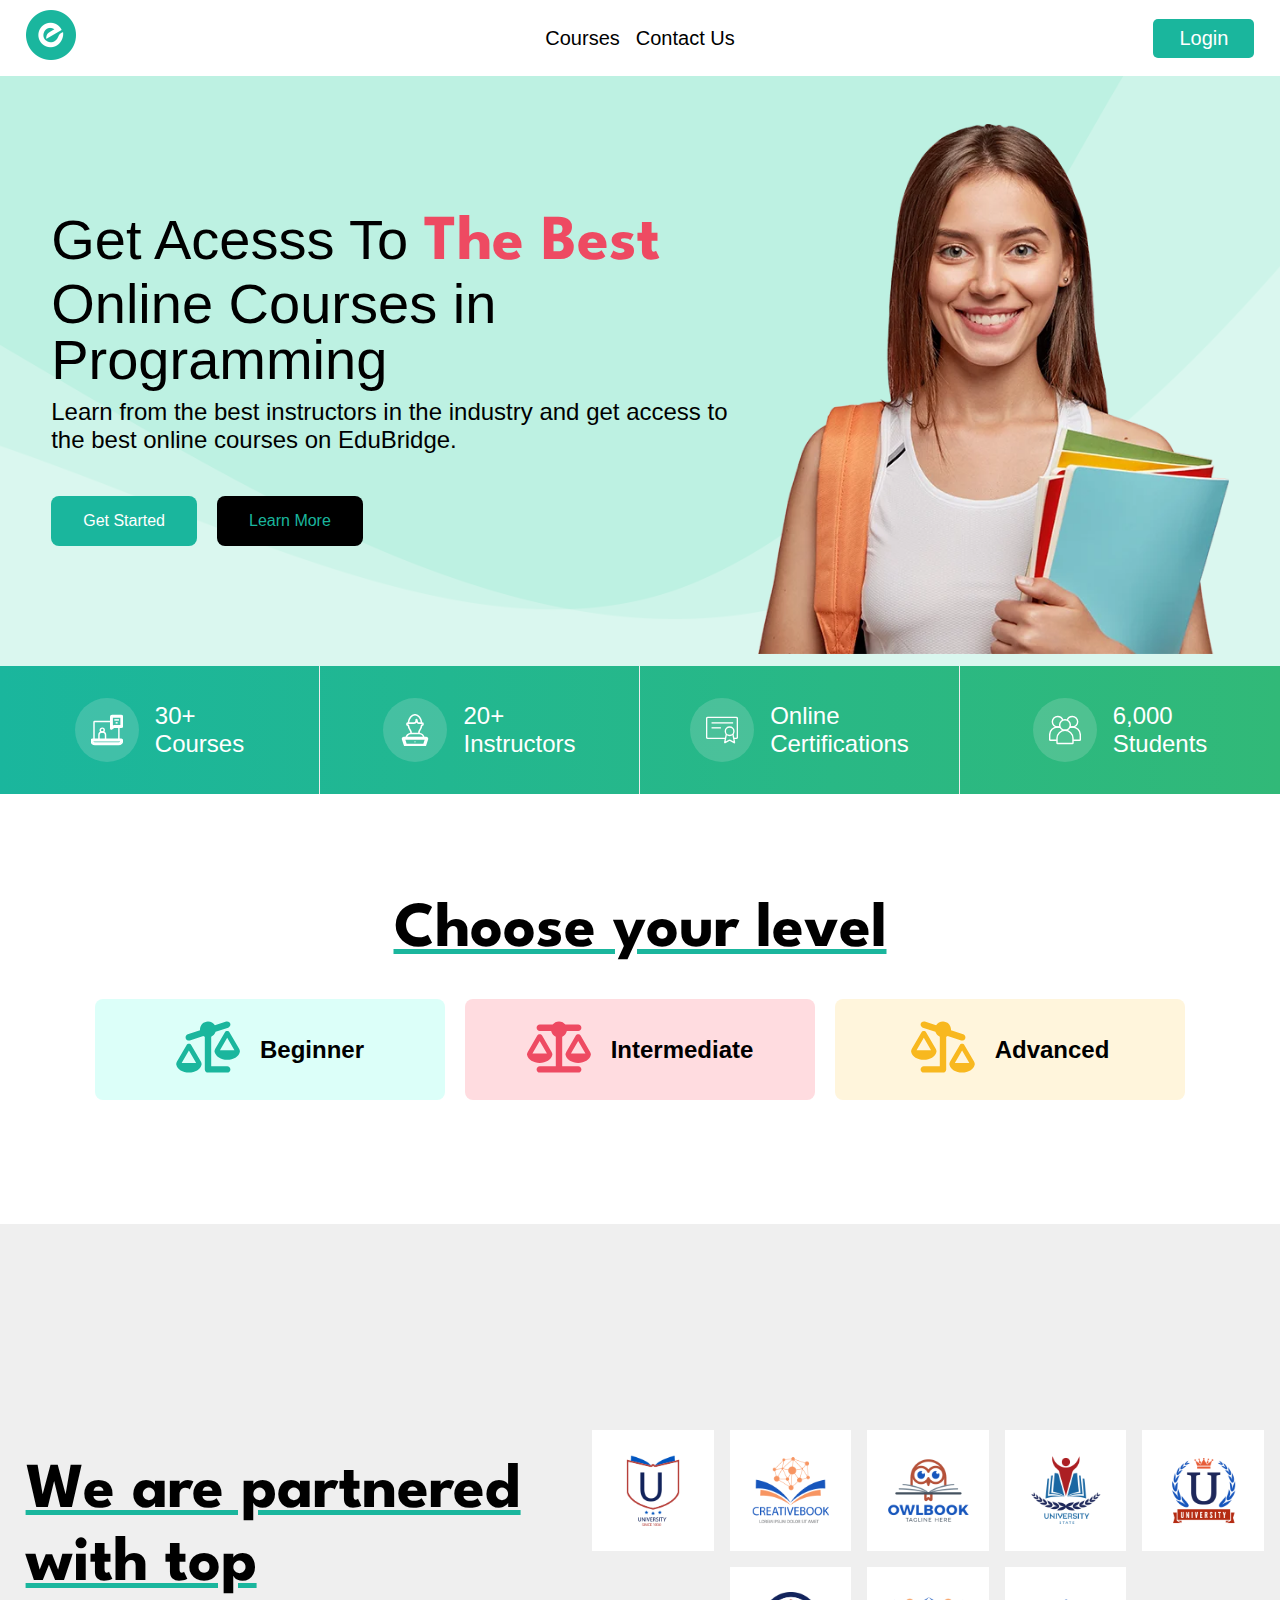
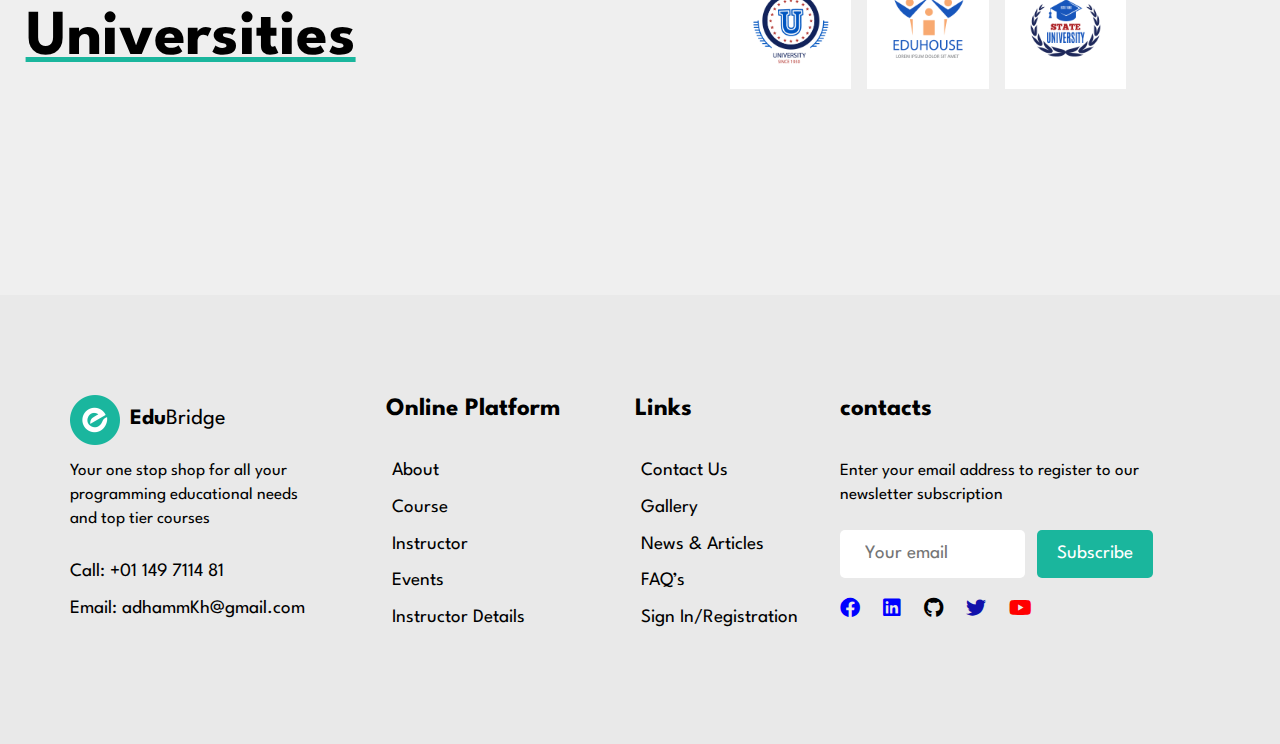
==== commit 4fdd3d50: "." ====
--- a/index.html
+++ b/index.html
@@ -24,12 +24,11 @@
 
     <body>
         <header>
-            <a href="/" title="Home">
+            <a href="index.html" title="Home">
                 <img src="images/logo.png" alt="EduBridge Logo" class="logo" />
             </a>
 
             <div class="header-links">
-                <a href="about.html" class="menu__link">About Us</a>
                 <a href="courses.html" class="menu__link">Courses</a>
                 <a href="contact.html" class="menu__link">Contact Us</a>
             </div>
@@ -47,7 +46,6 @@
                 </button>
             </div>
             <section class="mobile-menu">
-                <a href="about.html" class="menu__link">About Us</a>
                 <a href="courses.html" class="menu__link">Courses</a>
                 <a href="contact.html" class="menu__link">Contact Us</a>
                 <a href="login.html" class="menu__link">Login</a>
@@ -253,52 +251,53 @@
             </section>
         </section>
         <footer>
-                <div class="container">
-                    <div class="info">
-                        <div class="logo">
-                            <img src="images/logo.png" alt="">
-                            <h4><span>Edu</span>Blink</h4>
-                        </div>
-                        <p>Lorem ipsum dolor amet consecto adi pisicing elit sed eiusm tempor incidid unt labore dolore.</p>
-                        <span class="contact">Call: <a href="#"> +01 149 7114 81</a></span>
-                        <span class="contact">Email: <a href="#"> adhammKh@gmail.com</a></span>
-                    </div>
-                    <div class="online-platform">
-                        <h4>online platform</h4>
-                        <ul>
-                            <li><a href="#">about</a></li>
-                            <li><a href="#">course</a></li>
-                            <li><a href="#">instructor</a></li>
-                            <li><a href="#">events</a></li>
-                            <li><a href="#">instructor details</a></li>
-                        </ul>
-                    </div>
-                    <div class="online-platform">   <!-- same name of previus class for the same style of class(online-platform)-->
-                        <h4>links</h4>
-                        <ul>
-                            <li><a href="#">contact us</a></li>
-                            <li><a href="#">gallery</a></li>
-                            <li><a href="#">news &and; articles</a></li>
-                            <li><a href="#">FAQ’s</a></li>
-                            <li><a href="#">sign In/Registration</a></li>
-                        </ul>
-                    </div>
-                    <div class="contacts">
-                        <h4>contacts</h4>
-                        <p>Enter your email address to register to our newsletter subscription</p>
-                        <form action="">
-                            <input type="email" placeholder="Your email">
-                            <input type="submit" value="subscribe">
-                        </form>
-                        <div class="links">
-                            <i class="fa-brands fa-facebook facebook"></i>
-                            <i class="fa-brands fa-linkedin linkedin"></i>
-                            <i class="fa-brands fa-github github"></i>
-                            <i class="fa-brands fa-twitter twitter"></i>
-                            <i class="fa-brands fa-youtube youtube"></i>
-                        </div>
-                    </div>
-                </div>
+            <div class="container">
+                <div class="info">
+                    <div class="logo">
+                        <img src="images/logo.png" alt="" />
+                        <h4><span>Edu</span>Bridge</h4>
+                    </div>
+                    <p>Your one stop shop for all your programming educational needs and top tier courses</p>
+                    <span class="contact">Call: <a href="#"> +01 149 7114 81</a></span>
+                    <span class="contact">Email: <a href="#"> adhammKh@gmail.com</a></span>
+                </div>
+                <div class="online-platform">
+                    <h4>online platform</h4>
+                    <ul>
+                        <li><a href="#">about</a></li>
+                        <li><a href="#">course</a></li>
+                        <li><a href="#">instructor</a></li>
+                        <li><a href="#">events</a></li>
+                        <li><a href="#">instructor details</a></li>
+                    </ul>
+                </div>
+                <div class="online-platform">
+                    <!-- same name of previus class for the same style of class(online-platform)-->
+                    <h4>links</h4>
+                    <ul>
+                        <li><a href="#">contact us</a></li>
+                        <li><a href="#">gallery</a></li>
+                        <li><a href="#">news &amp; articles</a></li>
+                        <li><a href="#">FAQ’s</a></li>
+                        <li><a href="#">sign In/Registration</a></li>
+                    </ul>
+                </div>
+                <div class="contacts">
+                    <h4>contacts</h4>
+                    <p>Enter your email address to register to our newsletter subscription</p>
+                    <form action="">
+                        <input type="email" placeholder="Your email" />
+                        <input type="submit" value="subscribe" />
+                    </form>
+                    <div class="links">
+                        <i class="fa-brands fa-facebook facebook"></i>
+                        <i class="fa-brands fa-linkedin linkedin"></i>
+                        <i class="fa-brands fa-github github"></i>
+                        <i class="fa-brands fa-twitter twitter"></i>
+                        <i class="fa-brands fa-youtube youtube"></i>
+                    </div>
+                </div>
+            </div>
         </footer>
         <script src="js/app.js"></script>
     </body>
